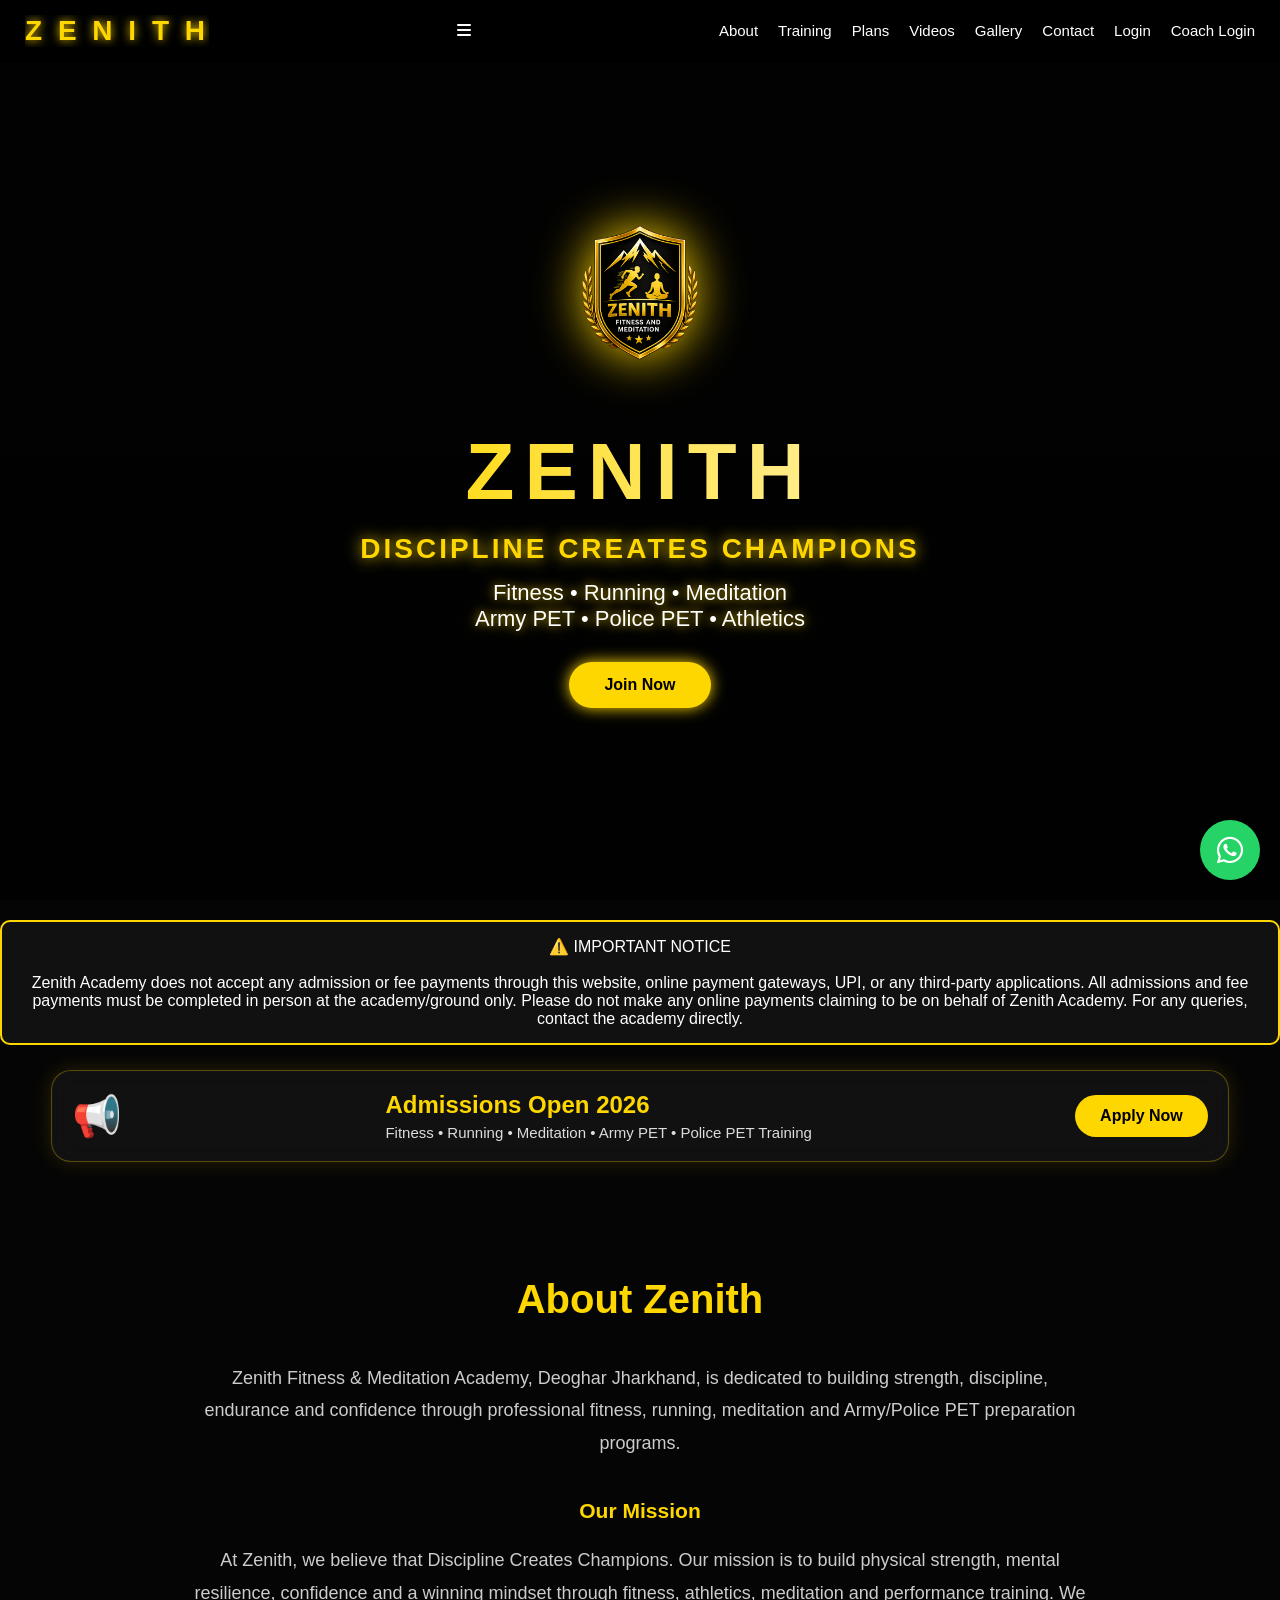
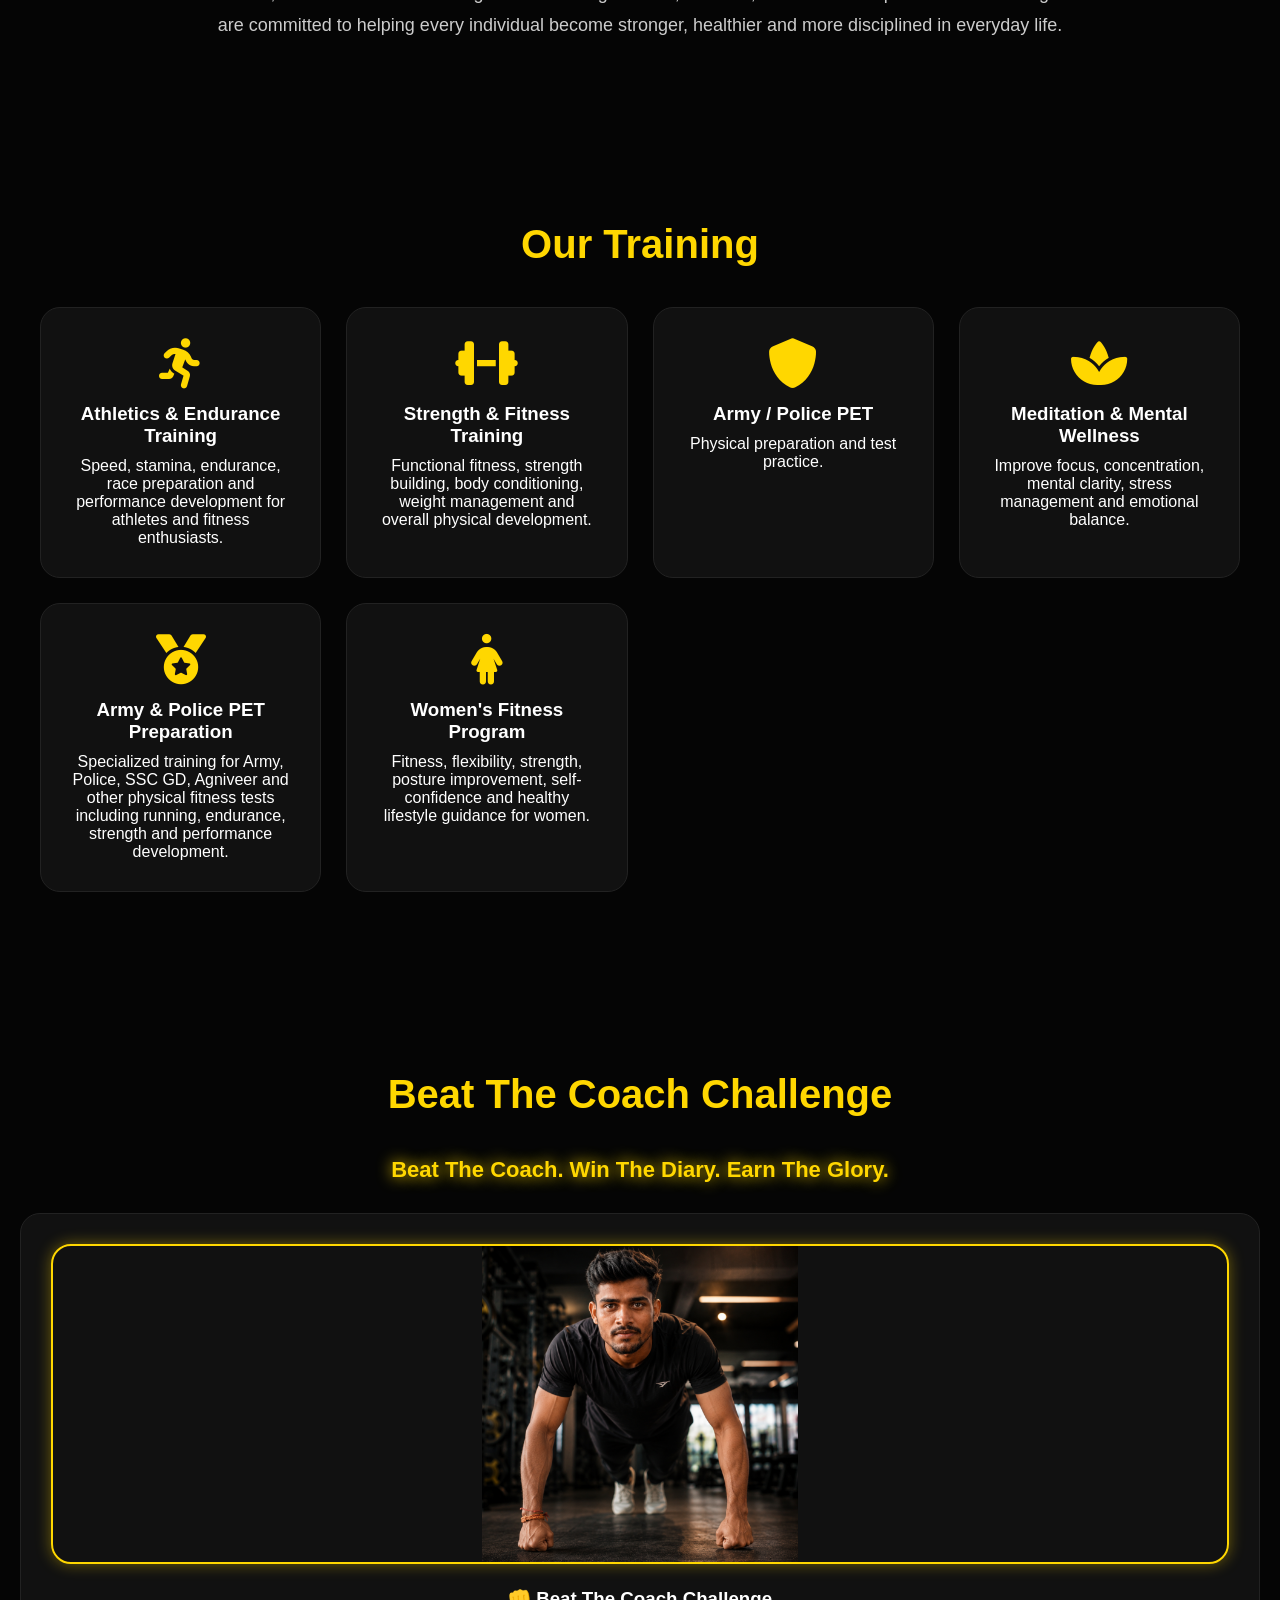
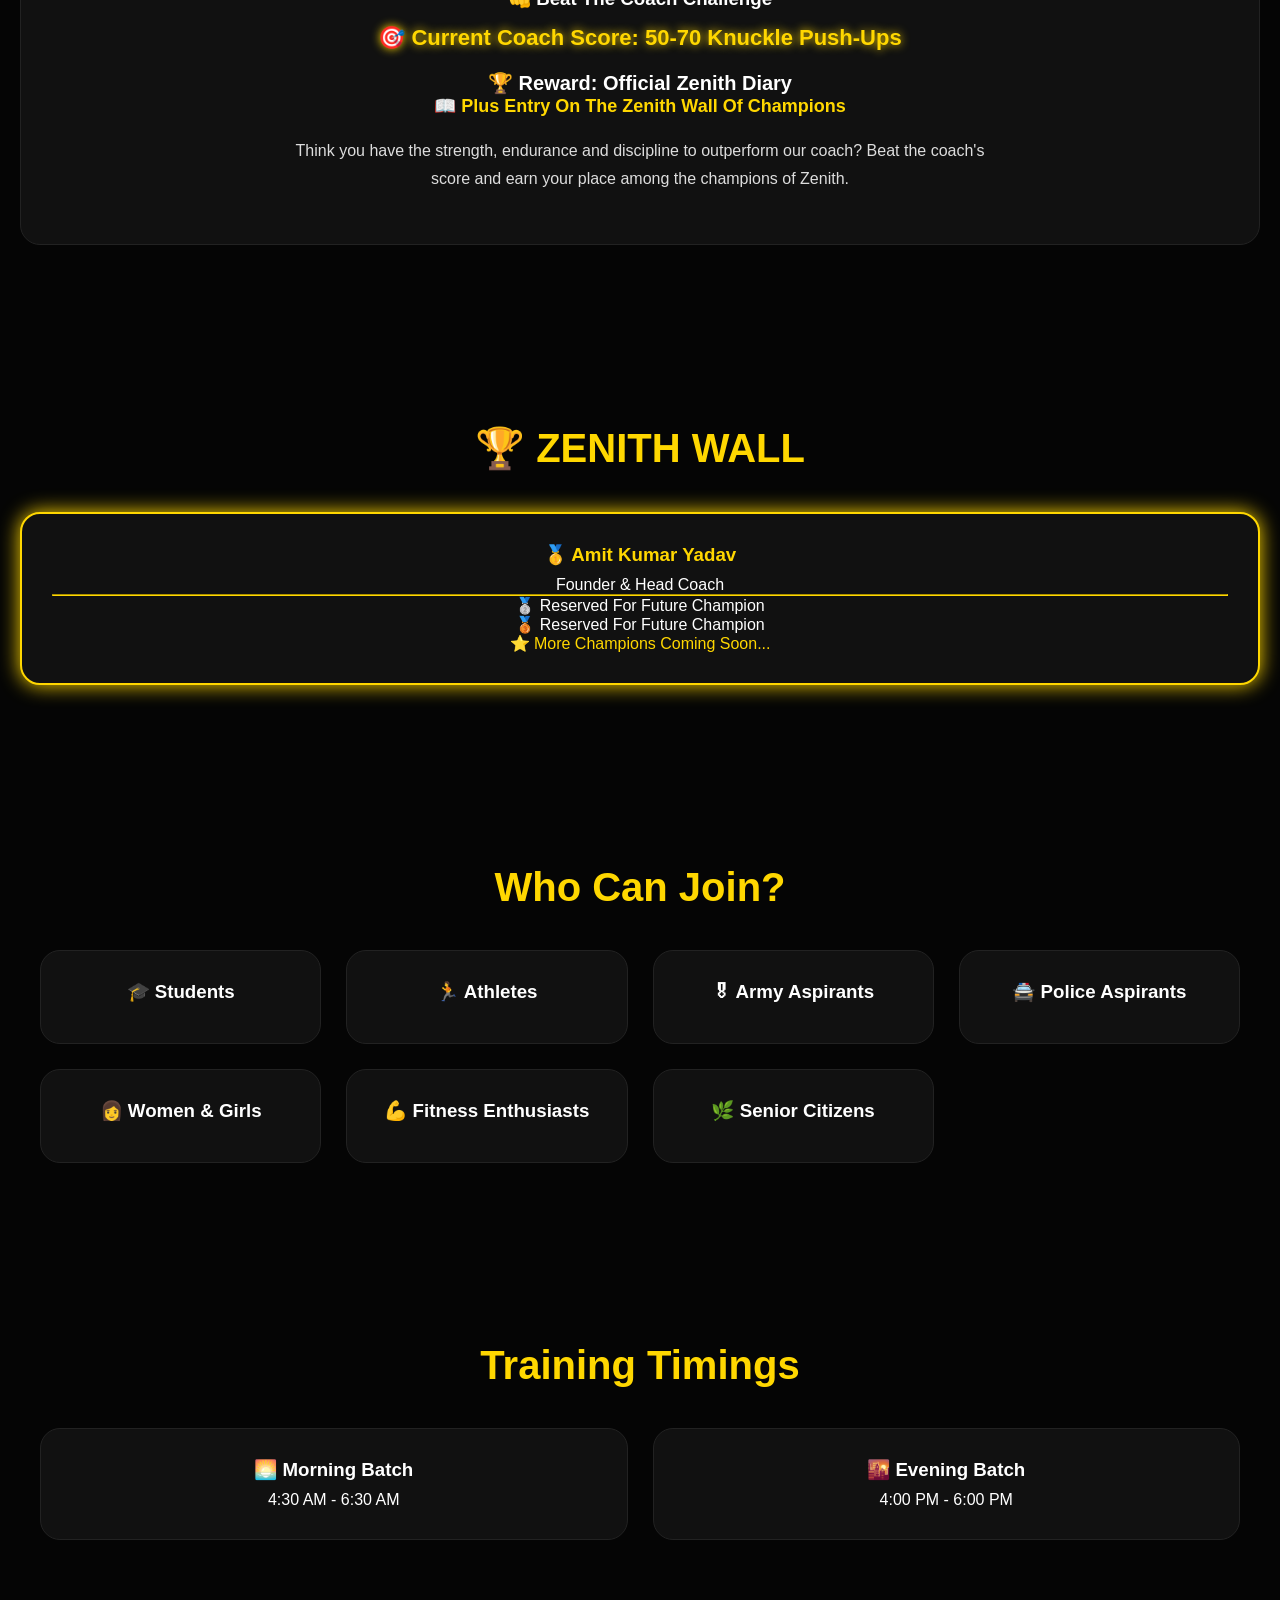
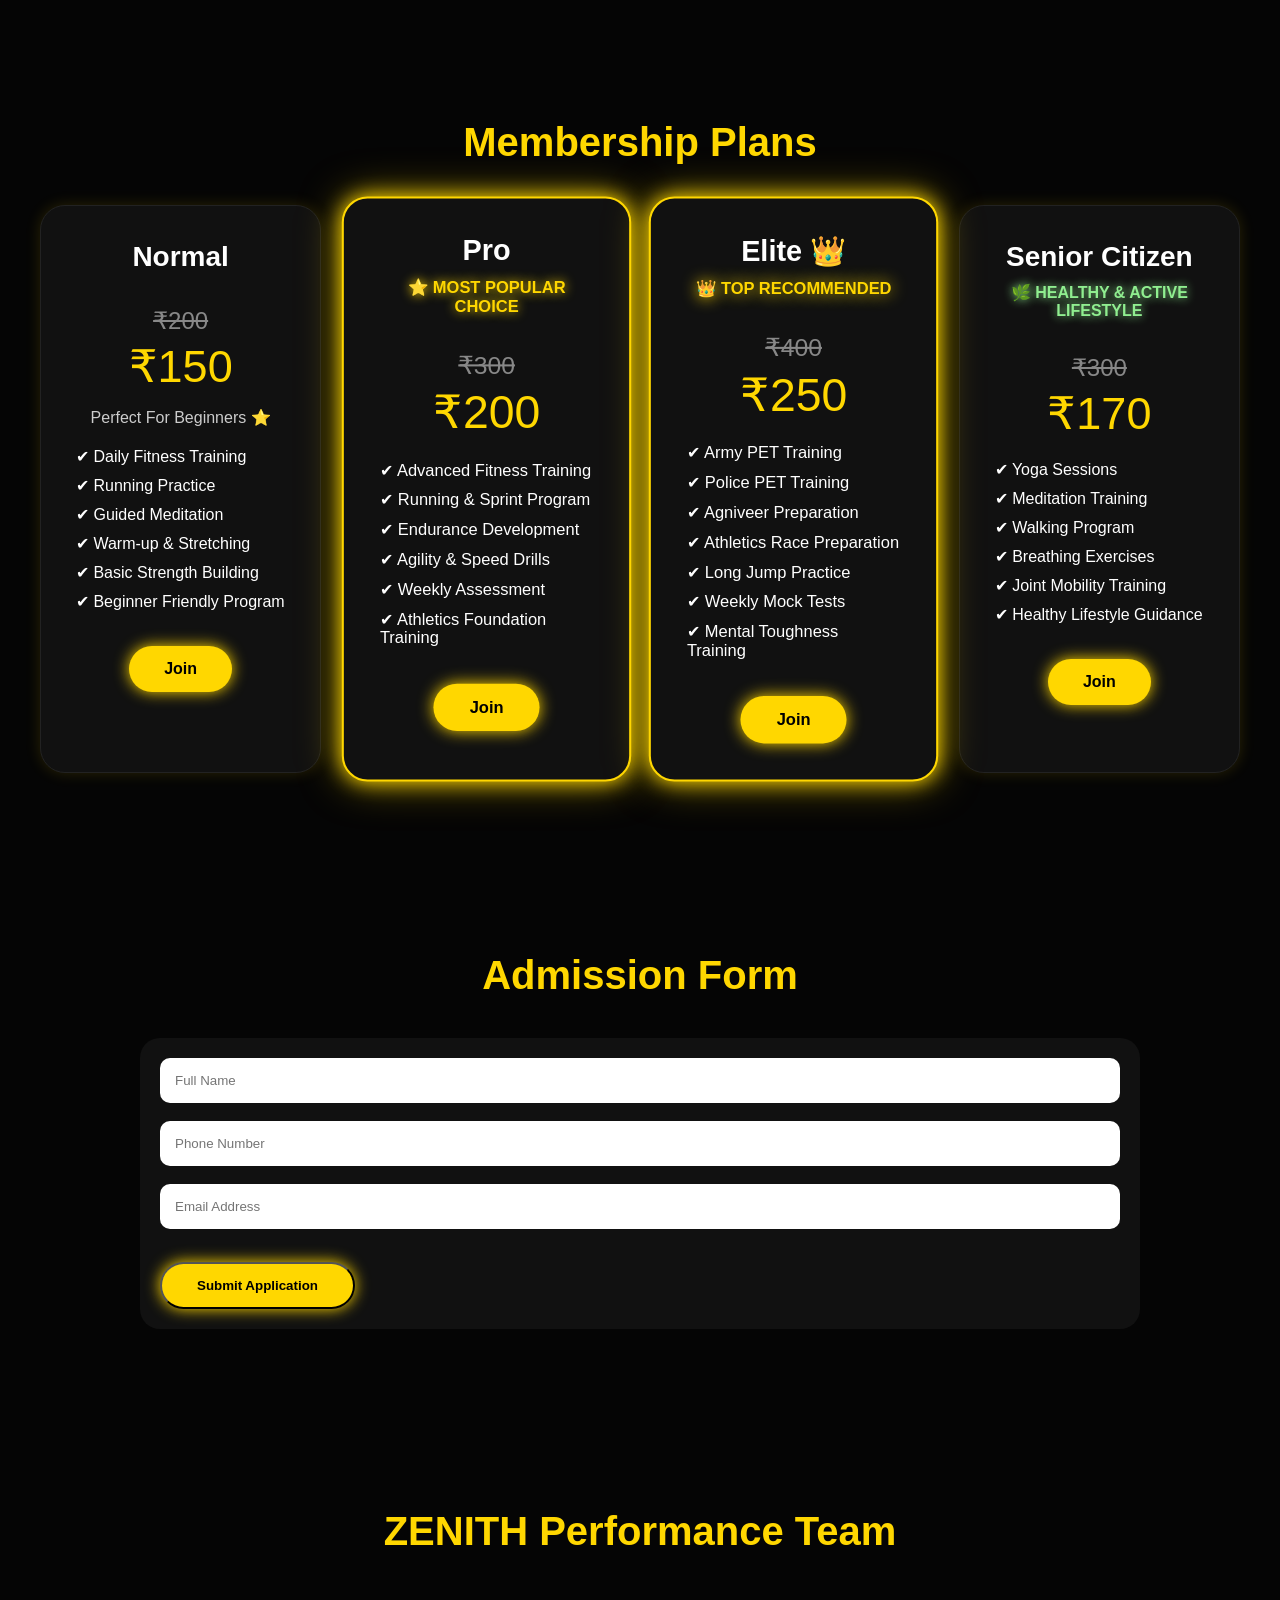
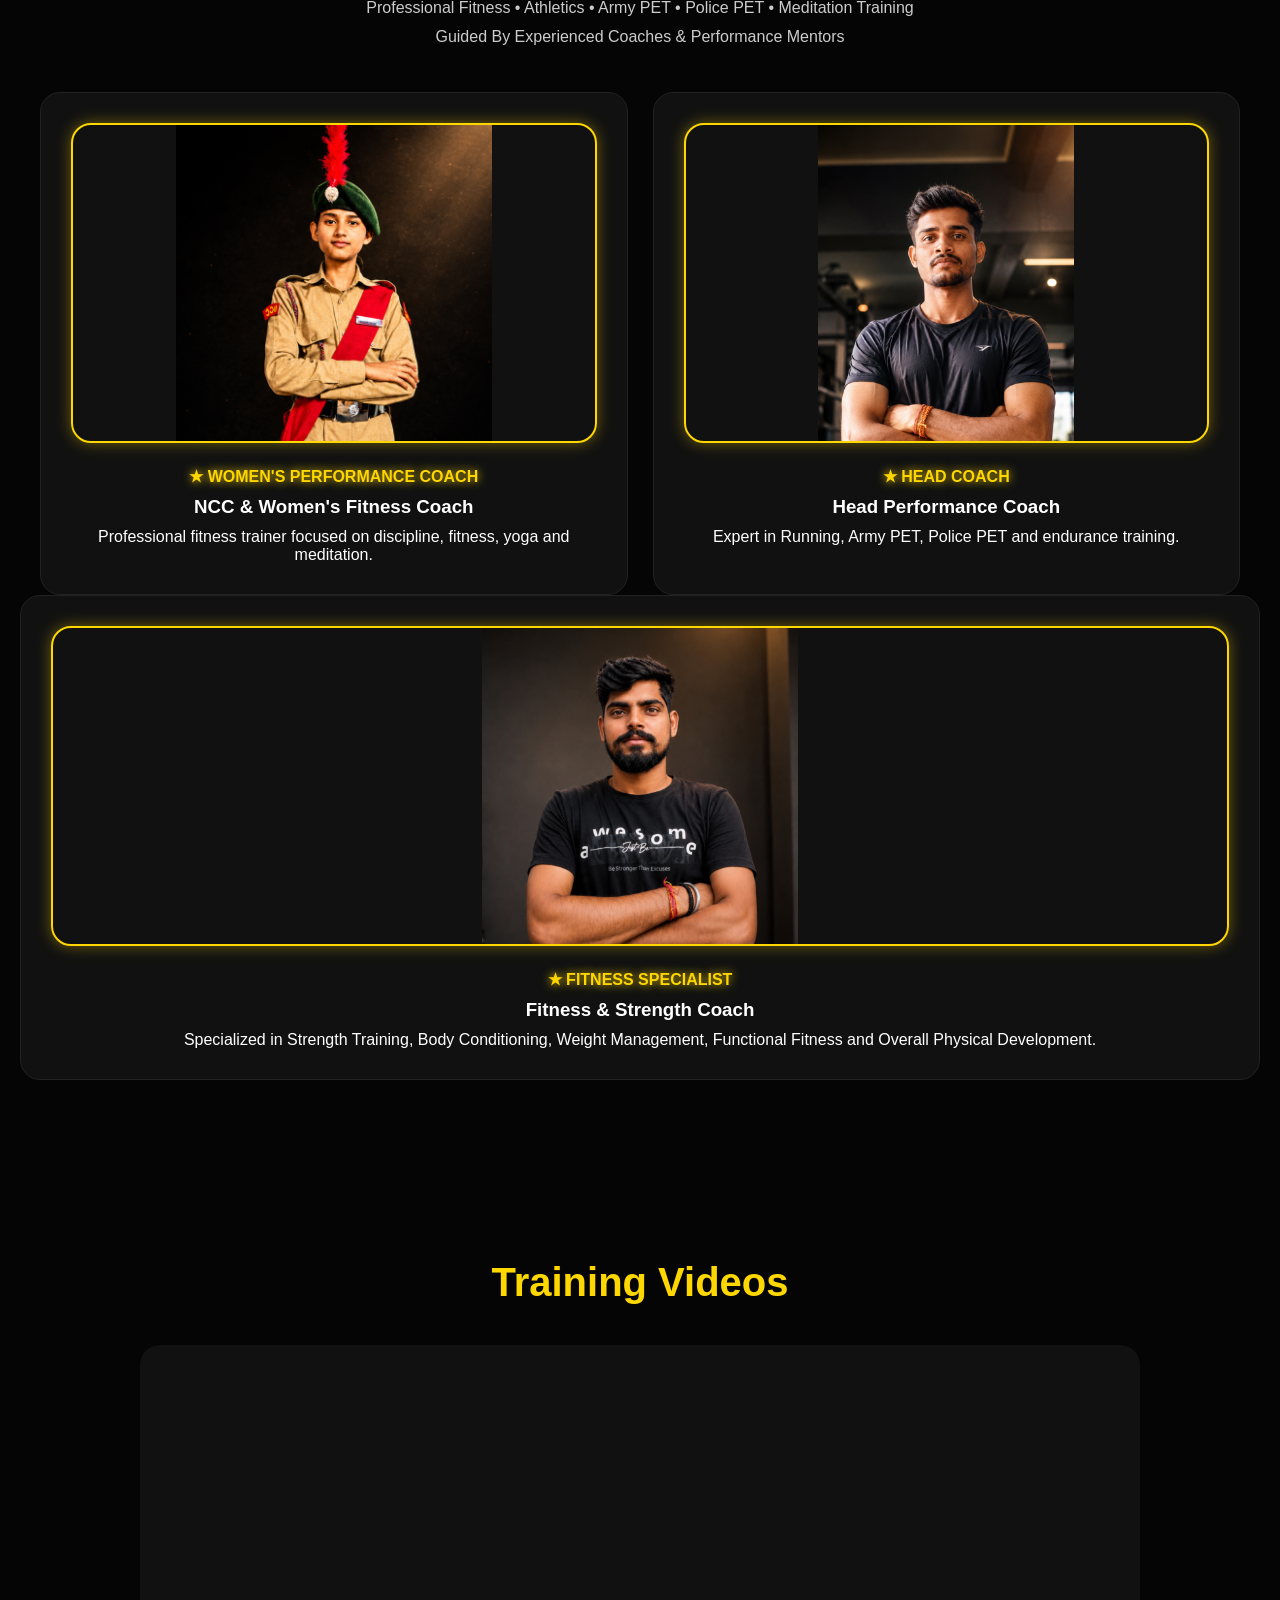
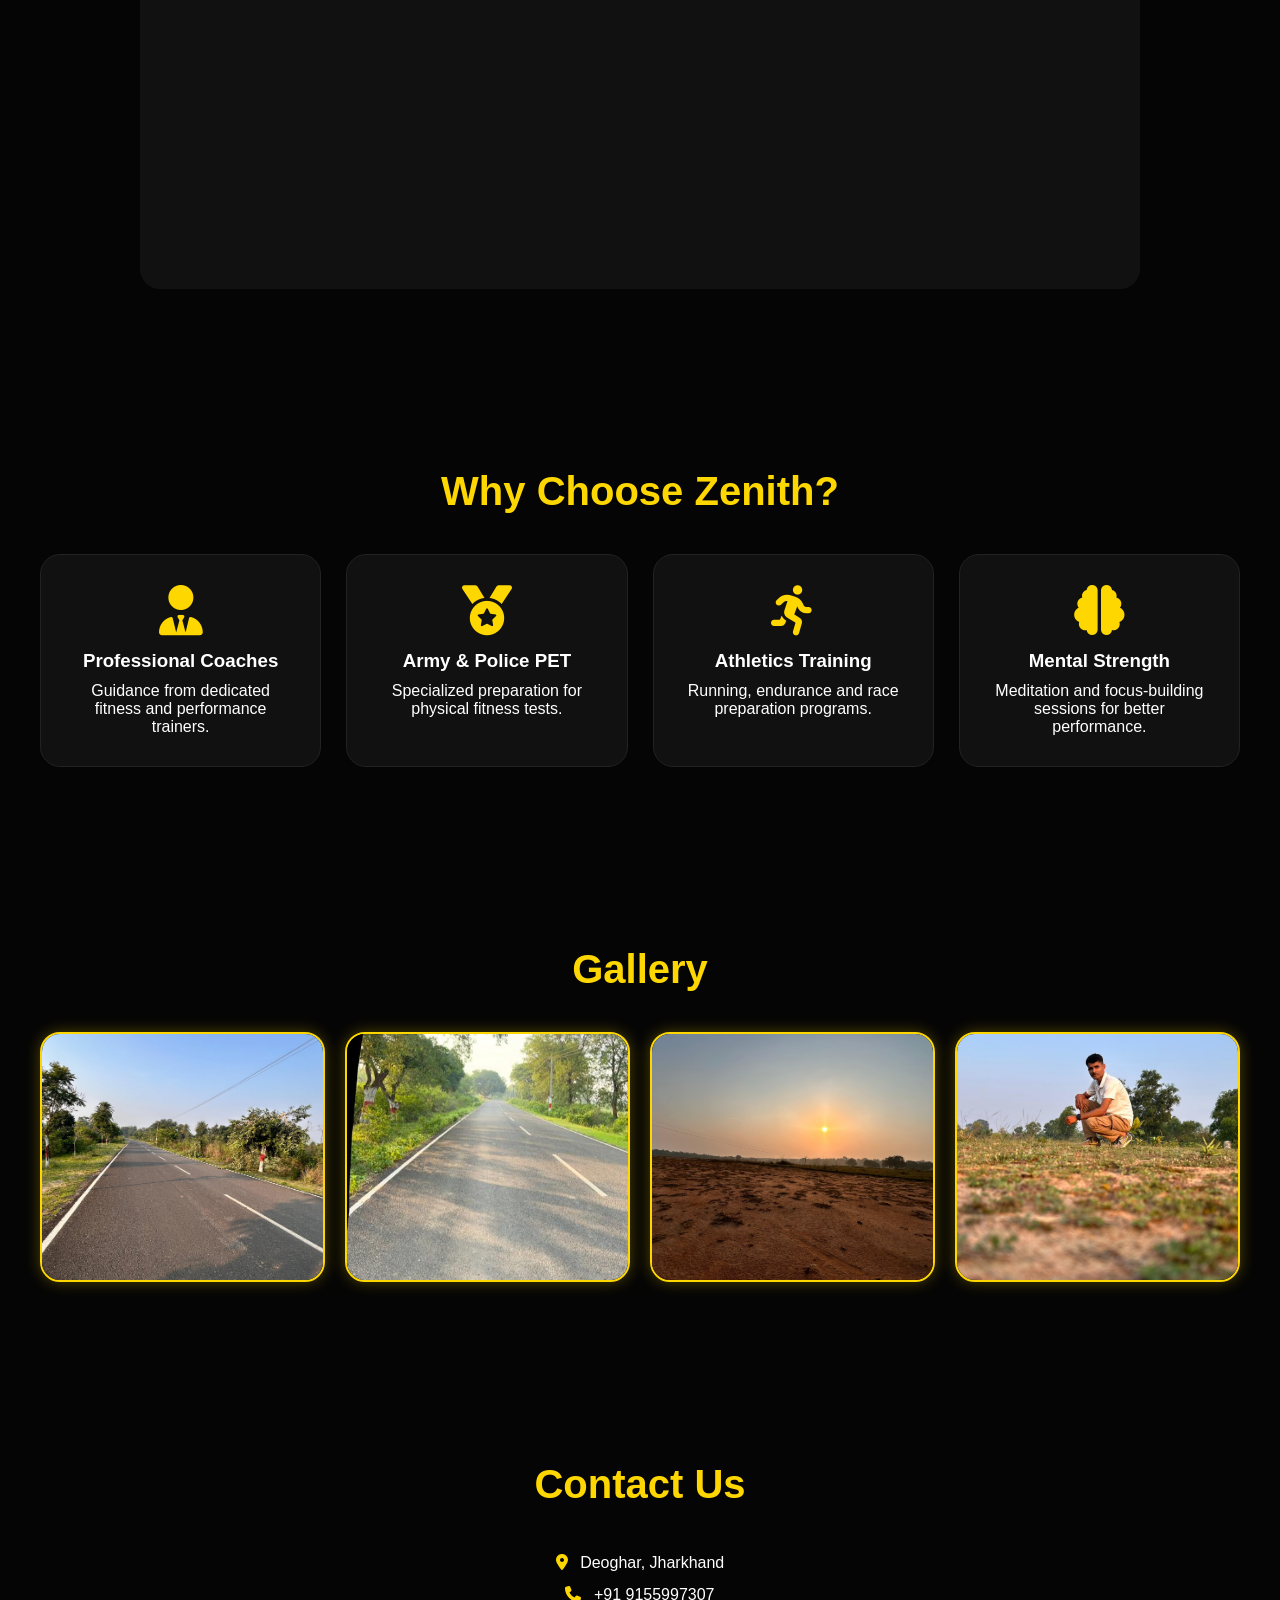
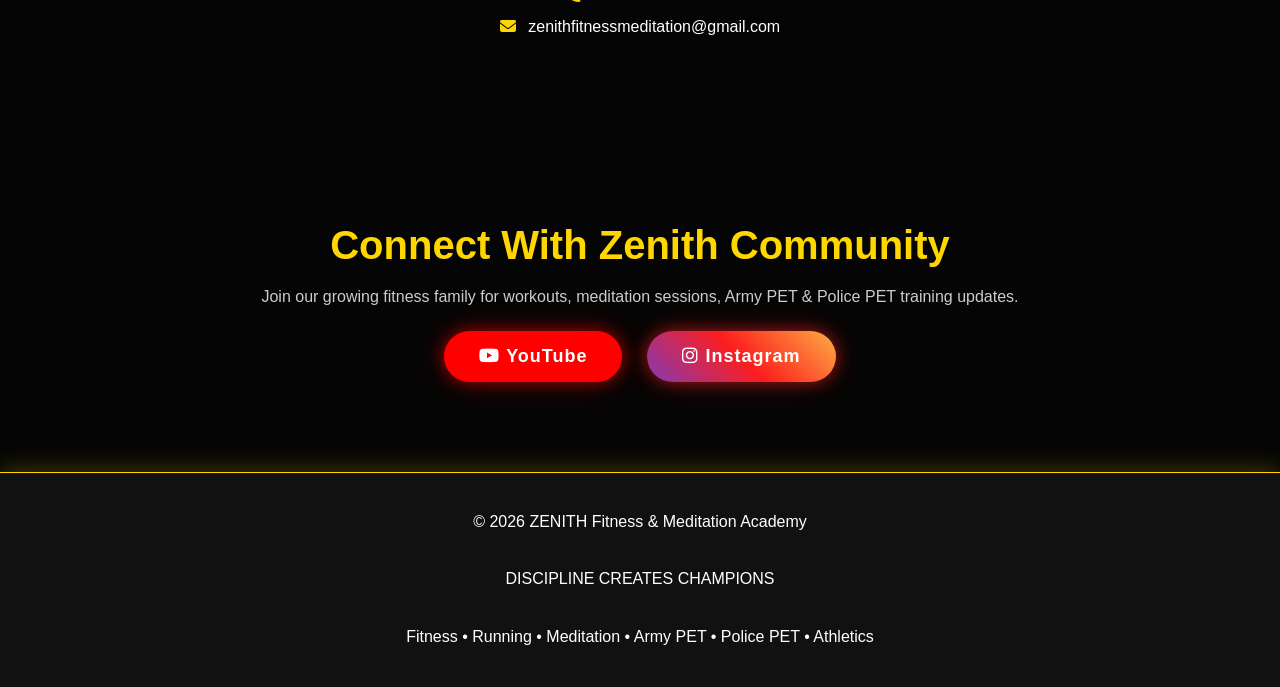
==== index.html @ d14410c4 "Update index.html" ====
<!DOCTYPE html>
<html lang="en">
<head>
<meta charset="UTF-8">
<meta name="viewport" content="width=device-width, initial-scale=1.0">
<title>ZENITH | Fitness & Meditation Academy</title>

<link rel="stylesheet" href="https://cdnjs.cloudflare.com/ajax/libs/font-awesome/6.5.2/css/all.min.css">

<style>
*{
margin:0;
padding:0;
box-sizing:border-box;
font-family:'Segoe UI',sans-serif;
scroll-behavior:smooth;
}

:root{
--gold:#FFD700;
--dark:#050505;
--card:#111;
--text:#fff;
}

body{
background:var(--dark);
color:white;
overflow-x:hidden;
user-select:none;
}

/* NAVBAR */

nav{
position:fixed;
top:0;
width:100%;
padding:15px 25px;
display:flex;
justify-content:space-between;
align-items:center;
background:rgba(0,0,0,.65);
backdrop-filter:blur(15px);
z-index:1000;
}

.logo{
display:flex;
align-items:center;
gap:10px;
font-size:28px;
font-weight:bold;
letter-spacing:4px;
color:var(--gold);

text-shadow:0 0 10px gold;
animation:logoGlow 2s infinite alternate;
}
.logo span{
position:relative;
display:inline-block;
color:#FFD700;
animation:neonPulse 2.5s infinite;
overflow:hidden;
}
.logo span::after{
content:'';
position:absolute;
top:0;
left:-100%;
width:50%;
height:100%;
background:linear-gradient(
90deg,
transparent,
rgba(255,255,255,.8),
transparent
);
transform:skewX(-25deg);
animation:shine 3s infinite;
}

@keyframes neonPulse{

0%{
text-shadow:
0 0 5px gold,
0 0 10px gold;
}

50%{
text-shadow:
0 0 10px gold,
0 0 20px gold,
0 0 40px gold,
0 0 80px gold;
}

100%{
text-shadow:
0 0 5px gold,
0 0 10px gold;
}
}

@keyframes shine{

0%{
left:-100%;
}

100%{
left:200%;
}
}

@keyframes zenithFloat{

0%{
transform:translateY(0px);
text-shadow:0 0 10px gold;
}

50%{
transform:translateY(-3px);
text-shadow:
0 0 20px gold,
0 0 40px gold,
0 0 60px gold;
}

100%{
transform:translateY(0px);
text-shadow:0 0 10px gold;
}

}
.nav-logo{
width:45px;
height:45px;
border-radius:50%;
filter:drop-shadow(0 0 10px gold);
margin-right:8px;
}
@keyframes logoGlow{
from{
text-shadow:0 0 10px gold;
}
to{
text-shadow:
0 0 20px gold,
0 0 40px gold;
}
}

nav ul{
display:flex;
gap:20px;
list-style:none;
}

nav a{
color:white;
text-decoration:none;
font-size:15px;
}

nav a:hover{
color:var(--gold);
}

/* HERO */

.hero{
height:100vh;
background:
linear-gradient(rgba(0,0,0,.65),rgba(0,0,0,.75)),
url('https://images.unsplash.com/photo-1464822759023-fed622ff2c3b?auto=format&fit=crop&w=1600&q=80');

background-size:cover;
background-position:center;
background-repeat:no-repeat;

display:flex;
justify-content:center;
align-items:center;
text-align:center;
padding:20px;
}
.hero-logo{
width:140px;
height:auto;
margin-bottom:20px;
filter:drop-shadow(0 0 25px gold);
animation:floatLogo 3s ease-in-out infinite;
}

@keyframes floatLogo{
0%,100%{
transform:translateY(0);
}
50%{
transform:translateY(-10px);
}
}
.hero h1{
font-size:80px;
font-weight:900;
letter-spacing:10px;

background:linear-gradient(
90deg,
#FFD700,
#FFFFFF,
#FFD700
);

background-size:300% auto;

-webkit-background-clip:text;
-webkit-text-fill-color:transparent;

animation:shine 5s linear infinite,
glow 2s ease-in-out infinite alternate;
}

@keyframes shine{
0%{
background-position:-300% center;
}
100%{
background-position:300% center;
}
}

@keyframes glow{
0%{
filter:drop-shadow(0 0 10px gold);
}
100%{
filter:drop-shadow(0 0 40px gold);
}
}

.hero p{
font-size:22px;
margin:15px 0;

color:white;

text-shadow:
0 0 10px rgba(255,215,0,.7),
0 0 20px rgba(255,215,0,.4);
}

.btn{
display:inline-block;
padding:14px 35px;
background:var(--gold);
color:black;
text-decoration:none;
border-radius:40px;
font-weight:bold;
margin-top:15px;
box-shadow:0 0 15px gold;
}

.btn:hover{
transform:scale(1.08);

box-shadow:
0 0 20px gold,
0 0 40px gold,
0 0 60px gold;

transition:.3s;
}

/* SECTION */

section{
padding:90px 20px;
}

.section-title{
text-align:center;
font-size:40px;
margin-bottom:40px;
color:var(--gold);
}

/* ABOUT */

.about{
max-width:900px;
margin:auto;
text-align:center;
line-height:1.8;
font-size:18px;
color:#ccc;
}

/* TRAINING */

.cards{
display:grid;
grid-template-columns:repeat(auto-fit,minmax(250px,1fr));
gap:25px;
max-width:1200px;
margin:auto;
}

.card{
background:var(--card);
padding:30px;
border-radius:20px;
text-align:center;
border:1px solid #222;
transition:.4s;
}

.card:hover{
transform:translateY(-10px);
box-shadow:0 0 20px gold;
}

.card i{
font-size:50px;
color:var(--gold);
margin-bottom:15px;
}

.card h3{
margin-bottom:10px;
}

/* PRICING */

.pricing{
display:grid;
grid-template-columns:repeat(auto-fit,minmax(250px,1fr));
gap:25px;
max-width:1200px;
margin:auto;
}

.plan{
background:#111;
padding:35px;
border-radius:25px;
border:1px solid #222;
transition:.4s;
text-align:center;
box-shadow:0 0 15px rgba(255,215,0,.15);
}

.plan:hover{
transform:translateY(-12px);

box-shadow:
0 0 20px gold,
0 0 40px rgba(255,215,0,.6);

border:1px solid gold;
}


.popular{
border:2px solid gold;

box-shadow:
0 0 20px gold,
0 0 40px rgba(255,215,0,.5);

transform:scale(1.03);
}
.plan h3{
font-size:28px;
margin-bottom:10px;
}

.price{
font-size:45px;
color:gold;
margin:15px 0;
}

.plan ul{
list-style:none;
text-align:left;
margin:20px 0;
}

.plan li{
margin-bottom:10px;
}

/* YOUTUBE */

.video-box{
max-width:1000px;
margin:auto;
background:#111;
padding:20px;
border-radius:20px;
}

iframe{
width:100%;
height:500px;
border:none;
border-radius:15px;
}

/* GALLERY */

.gallery{
display:grid;
grid-template-columns:repeat(auto-fit,minmax(250px,1fr));
gap:20px;
max-width:1200px;
margin:auto;
}

.gallery-item{
height:250px;
overflow:hidden;
border-radius:20px;
border:2px solid gold;
box-shadow:0 0 15px rgba(255,215,0,.3);
}

.gallery-item img{
width:100%;
height:100%;
object-fit:cover;
transition:.4s;
}

.gallery-item:hover img{
transform:scale(1.1);
}
.trainer-photo{
width:100%;
height:320px;

object-fit:contain;

border-radius:20px;

border:2px solid gold;

margin-bottom:20px;

box-shadow:
0 0 15px rgba(255,215,0,.4);

transition:.4s;
}

.trainer-photo:hover{
transform:scale(1.03);

box-shadow:
0 0 20px gold,
0 0 40px rgba(255,215,0,.6);
}
img{
user-select:none;
-webkit-user-drag:none;
pointer-events:none;
  }
.social-links{
display:flex;
justify-content:center;
gap:25px;
flex-wrap:wrap;
margin-top:25px;
}

.social-btn{
padding:15px 35px;
border-radius:50px;
text-decoration:none;
font-weight:bold;
font-size:18px;
color:white;
transition:.4s;
letter-spacing:1px;
}

.youtube{
background:#ff0000;

box-shadow:
0 0 15px rgba(255,0,0,.5),
0 0 30px rgba(255,0,0,.3);
}

.instagram{
background:linear-gradient(
45deg,
#833AB4,
#FD1D1D,
#FCAF45
);

box-shadow:
0 0 15px rgba(253,29,29,.5),
0 0 30px rgba(253,29,29,.3);
}

.social-btn:hover{
transform:translateY(-5px) scale(1.05);

box-shadow:
0 0 20px gold,
0 0 40px rgba(255,215,0,.5);
}
/* CONTACT */

.contact{
text-align:center;
line-height:2;
}

.contact i{
color:gold;
margin-right:8px;
}

/* FOOTER */

footer{
padding:35px;
text-align:center;
background:#111;
border-top:1px solid gold;
color:white;
line-height:1.8;
box-shadow:0 -5px 20px rgba(255,215,0,.2);
}

/* WHATSAPP */

.whatsapp{
position:fixed;
bottom:20px;
right:20px;
width:60px;
height:60px;
background:#25D366;
color:white;
border-radius:50%;
display:flex;
justify-content:center;
align-items:center;
font-size:30px;
text-decoration:none;
}

/* MOBILE */

@media(max-width:768px){

.hero h1{
font-size:45px;
}

.hero p{
font-size:18px;
}

.menu-btn{
display:block;
}

nav ul{
display:none;
flex-direction:column;
position:absolute;
top:70px;
left:0;
width:100%;
background:#111;
padding:20px;
}

nav ul.active{
display:flex;
}
}
.premium-notice{
margin:25px auto;
width:92%;
max-width:1200px;

display:flex;
align-items:center;
justify-content:space-between;
gap:20px;

padding:20px;

background:rgba(255,255,255,.05);

backdrop-filter:blur(12px);

border:1px solid rgba(255,215,0,.3);

border-radius:20px;

box-shadow:
0 0 20px rgba(255,215,0,.15);

animation:noticePulse 3s infinite;
}

.notice-icon{
font-size:40px;
}

.notice-content h3{
color:#FFD700;
margin-bottom:5px;
font-size:24px;
}

.notice-content p{
color:#ddd;
font-size:15px;
}

.notice-btn{
background:#FFD700;
color:black;
padding:12px 25px;
border-radius:30px;
text-decoration:none;
font-weight:bold;
transition:.3s;
}

.notice-btn:hover{
transform:scale(1.08);
box-shadow:0 0 20px gold;
}

@keyframes noticePulse{
0%{
box-shadow:0 0 10px rgba(255,215,0,.1);
}
50%{
box-shadow:0 0 25px rgba(255,215,0,.4);
}
100%{
box-shadow:0 0 10px rgba(255,215,0,.1);
}
}

@media(max-width:768px){
.premium-notice{
flex-direction:column;
text-align:center;
}

.notice-content h3{
font-size:20px;
}
}
</style>
</head>
<body>

<a href="https://wa.me/91XXXXXXXXXX" class="whatsapp">
<i class="fab fa-whatsapp"></i>
</a>

<nav>
<div class="logo">
<span>Z E N I T H</span>
</div>
<div class="menu-btn">
<i class="fas fa-bars"></i>
</div>
<ul>
<li><a href="#about">About</a></li>
<li><a href="#training">Training</a></li>
<li><a href="#fees">Plans</a></li>
<li><a href="#youtube">Videos</a></li>
<li><a href="#gallery">Gallery</a></li>
<li><a href="#contact">Contact</a></li>
<li><a href="login.html">Login</a></li>
<li><a href="coach.html">Coach Login</a></li>
</ul>
</nav>

<section class="hero">

<div>
<img src="file_00000000b6a47208a4e145f31f11f464.png" class="hero-logo">
<h1>ZENITH</h1>
<h2 style="
color:#FFD700;
font-size:28px;
margin:15px 0;
text-shadow:0 0 15px gold;
letter-spacing:3px;
">
DISCIPLINE CREATES CHAMPIONS
</h2>
<p>
Fitness • Running • Meditation
<br>
Army PET • Police PET • Athletics
</p>

<a href="https://forms.gle/Me8XrvuFgXaRwWPNA" target="_blank" class="btn">
Join Now
</a>

</div>

</section>
<div style="
background:#111;
border:2px solid gold;
padding:15px;
border-radius:10px;
margin:20px 0;
color:white;
text-align:center;
">

⚠️ IMPORTANT NOTICE

<br><br>

Zenith Academy does not accept any admission or fee payments through this website, online payment gateways, UPI, or any third-party applications.

All admissions and fee payments must be completed in person at the academy/ground only.

Please do not make any online payments claiming to be on behalf of Zenith Academy.

For any queries, contact the academy directly.

</div>
<section class="premium-notice">

<div class="notice-icon">📢</div>

<div class="notice-content">

<h3>Admissions Open 2026</h3>

<p>
Fitness • Running • Meditation • Army PET • Police PET Training
</p>

</div>

<a href="https://forms.gle/Me8XrvuFgXaRwWPNA"
target="_blank"
class="notice-btn">
Apply Now
</a>

</section>
<section id="about">

<h2 class="section-title">About Zenith</h2>

<div class="about">

Zenith Fitness & Meditation Academy, Deoghar Jharkhand, is dedicated to building strength, discipline, endurance and confidence through professional fitness, running, meditation and Army/Police PET preparation programs.
<br><br>

<h3 style="color:gold; margin-bottom:15px;">
Our Mission
</h3>

<p style="line-height:1.8;">
At Zenith, we believe that Discipline Creates Champions.

Our mission is to build physical strength, mental resilience,
confidence and a winning mindset through fitness, athletics,
meditation and performance training.

We are committed to helping every individual become stronger,
healthier and more disciplined in everyday life.
</p>
</div>

</section>

<section id="training">

<h2 class="section-title">Our Training</h2>

<div class="cards">

<div class="card">
<i class="fas fa-person-running"></i>
<h3>Athletics & Endurance Training</h3>
<p>
Speed, stamina, endurance, race preparation and
performance development for athletes and fitness enthusiasts.
</p>
</div>

<div class="card">
<i class="fas fa-dumbbell"></i>
<h3>Strength & Fitness Training</h3>
<p>
Functional fitness, strength building, body conditioning,
weight management and overall physical development.
</p>
</div>

<div class="card">
<i class="fas fa-shield"></i>
<h3>Army / Police PET</h3>
<p>Physical preparation and test practice.</p>
</div>

<div class="card">
<i class="fas fa-spa"></i>
<h3>Meditation & Mental Wellness</h3>
<p>
Improve focus, concentration, mental clarity,
stress management and emotional balance.
</p>
</div>
<div class="card">
<i class="fas fa-medal"></i>

<h3>Army & Police PET Preparation</h3>

<p>
Specialized training for Army, Police, SSC GD,
Agniveer and other physical fitness tests including
running, endurance, strength and performance development.
</p>

</div>

<div class="card">
<i class="fas fa-person-dress"></i>

<h3>Women's Fitness Program</h3>

<p>
Fitness, flexibility, strength, posture improvement,
self-confidence and healthy lifestyle guidance for women.
</p>

</div>
</div>

</section>
<section id="challenge">

<h2 class="section-title">Beat The Coach Challenge</h2>
<p style="
text-align:center;
color:#FFD700;
font-size:22px;
font-weight:bold;
margin-bottom:30px;
text-shadow:0 0 15px gold;
">
Beat The Coach. Win The Diary. Earn The Glory.
</p>
<div class="card">

<img src="IMG_20260530_184242.png" class="trainer-photo">

<h3>👊 Beat The Coach Challenge</h3>
<p style="
color:#FFD700;
font-size:22px;
font-weight:bold;
margin-top:15px;
text-shadow:0 0 10px gold;
">
🎯 Current Coach Score: 50-70 Knuckle Push-Ups
</p>
<p style="
font-size:20px;
font-weight:bold;
margin-top:20px;
color:white;
">
🏆 Reward: Official Zenith Diary
</p>

<p style="
font-size:18px;
color:#FFD700;
font-weight:bold;
">
📖 Plus Entry On The Zenith Wall Of Champions
</p>

<p style="
max-width:700px;
margin:20px auto;
line-height:1.8;
color:#ddd;
">
Think you have the strength, endurance and discipline
to outperform our coach?

Beat the coach's score and earn your place among
the champions of Zenith.
</p>
</div>
</section>
<section id="zenith-wall">

<h2 class="section-title">🏆 ZENITH WALL</h2>

<div class="card" style="
border:2px solid gold;
box-shadow:0 0 20px gold;
">

<h3 style="color:gold;">🥇 Amit Kumar Yadav</h3>

<p>
Founder & Head Coach
</p>

<hr style="border-color:gold;">

<p>🥈 Reserved For Future Champion</p>

<p>🥉 Reserved For Future Champion</p>

<p style="color:#FFD700;">
⭐ More Champions Coming Soon...
</p>

</div>

</section>
<section id="join">

<h2 class="section-title">Who Can Join?</h2>

<div class="cards">

<div class="card">
<h3>🎓 Students</h3>
</div>

<div class="card">
<h3>🏃 Athletes</h3>
</div>

<div class="card">
<h3>🎖 Army Aspirants</h3>
</div>

<div class="card">
<h3>🚔 Police Aspirants</h3>
</div>

<div class="card">
<h3>👩 Women & Girls</h3>
</div>

<div class="card">
<h3>💪 Fitness Enthusiasts</h3>
</div>

<div class="card">
<h3>🌿 Senior Citizens</h3>
</div>

</div>

</section>
<section id="timings">

<h2 class="section-title">Training Timings</h2>

<div class="cards">

<div class="card">
<h3>🌅 Morning Batch</h3>
<p>4:30 AM - 6:30 AM</p>
</div>

<div class="card">
<h3>🌇 Evening Batch</h3>
<p>4:00 PM - 6:00 PM</p>
</div>

</div>

</section>
<section id="fees">

<h2 class="section-title">Membership Plans</h2>

<div class="pricing">

<div class="plan">
<h3>Normal</h3>
<div class="price">

<del style="color:#888;font-size:24px;">₹200</del>

<br>

₹150

</div>
<p style="color:#ccc; margin-bottom:15px;">
Perfect For Beginners ⭐
</p>
<ul>
<li>✔ Daily Fitness Training</li>
<li>✔ Running Practice</li>
<li>✔ Guided Meditation</li>
<li>✔ Warm-up & Stretching</li>
<li>✔ Basic Strength Building</li>
<li>✔ Beginner Friendly Program</li>
</ul>

<a href="https://forms.gle/Me8XrvuFgXaRwWPNA" target="_blank" class="btn">Join</a>
</div>

<div class="plan popular">
<h3>Pro</h3>
<p style="
color:#FFD700;
font-weight:bold;
margin-bottom:15px;
text-shadow:0 0 10px gold;
">
⭐ MOST POPULAR CHOICE
</p>
<div class="price">

<del style="color:#888;font-size:24px;">₹300</del>

<br>

₹200

</div>

<ul>
<li>✔ Advanced Fitness Training</li>
<li>✔ Running & Sprint Program</li>
<li>✔ Endurance Development</li>
<li>✔ Agility & Speed Drills</li>
<li>✔ Weekly Assessment</li>
<li>✔ Athletics Foundation Training</li>
</ul>

<a href="https://forms.gle/Me8XrvuFgXaRwWPNA" target="_blank" class="btn">Join</a>
</div>

<div class="plan popular">
<h3>Elite 👑</h3>
<p style="
color:#FFD700;
font-weight:bold;
margin-bottom:15px;
text-shadow:0 0 15px gold;
font-size:16px;
">
👑 TOP RECOMMENDED
</p>
<div class="price">

<del style="color:#888;font-size:24px;">₹400</del>

<br>

₹250

</div>

<ul>
<li>✔ Army PET Training</li>
<li>✔ Police PET Training</li>
<li>✔ Agniveer Preparation</li>
<li>✔ Athletics Race Preparation</li>
<li>✔ Long Jump Practice</li>
<li>✔ Weekly Mock Tests</li>
<li>✔ Mental Toughness Training</li>
</ul>

<a href="https://forms.gle/Me8XrvuFgXaRwWPNA" target="_blank" class="btn">Join</a>
</div>

<div class="plan">
<h3>Senior Citizen</h3>
<p style="
color:#90EE90;
font-weight:bold;
margin-bottom:15px;
text-shadow:0 0 10px #90EE90;
">
🌿 HEALTHY & ACTIVE LIFESTYLE
</p>
<div class="price">

<del style="color:#888;font-size:24px;">₹300</del>

<br>

₹170

</div>

<ul>
<li>✔ Yoga Sessions</li>
<li>✔ Meditation Training</li>
<li>✔ Walking Program</li>
<li>✔ Breathing Exercises</li>
<li>✔ Joint Mobility Training</li>
<li>✔ Healthy Lifestyle Guidance</li>
</ul>

<a href="https://forms.gle/Me8XrvuFgXaRwWPNA" target="_blank" class="btn">Join</a>
</div>

</div>

</section>
<section id="admission">

<h2 class="section-title">Admission Form</h2>

<div class="video-box">

<form id="joinForm">

<input type="text"
id="name"
placeholder="Full Name"
required
style="width:100%;padding:15px;border-radius:10px;border:none;">

<br><br>

<input type="tel"
id="phone"
placeholder="Phone Number"
required
style="width:100%;padding:15px;border-radius:10px;border:none;">

<br><br>

<input type="email"
id="email"
placeholder="Email Address"
required
style="width:100%;padding:15px;border-radius:10px;border:none;">

<br><br>

<button type="submit" class="btn">
Submit Application
</button>

</form>

</div>

</section>
<section id="trainer">

<h2 class="section-title">ZENITH Performance Team</h2>
<p style="
text-align:center;
color:#ccc;
max-width:900px;
margin:0 auto 40px;
line-height:1.8;
">
Professional Fitness • Athletics • Army PET • Police PET • Meditation Training
<br>
Guided By Experienced Coaches & Performance Mentors
</p>
<div class="cards">

<div class="card">

<img src="IMG_20260530_111849.png" class="trainer-photo">
<p style="
color:#FFD700;
font-weight:bold;
margin-bottom:10px;
text-shadow:0 0 10px gold;
">
★ WOMEN'S PERFORMANCE COACH
</p>
<h3>NCC & Women's Fitness Coach</h3>

<p>
Professional fitness trainer focused on discipline, fitness, yoga and meditation.
</p>

</div>

<div class="card">

<img src="IMG_20260530_121943.png" class="trainer-photo">
<p style="
color:#FFD700;
font-weight:bold;
margin-bottom:10px;
text-shadow:0 0 10px gold;
">
★ HEAD COACH
</p>
<h3>Head Performance Coach</h3>

<p>
Expert in Running, Army PET, Police PET and endurance training.
</p>

</div>

</div>

<div class="card">

<img src="IMG_20260530_165247.png" class="trainer-photo">
<p style="
color:#FFD700;
font-weight:bold;
margin-bottom:10px;
text-shadow:0 0 10px gold;
">
★ FITNESS SPECIALIST
</p>
<h3>Fitness & Strength Coach</h3>

<p>
Specialized in Strength Training, Body Conditioning,
Weight Management, Functional Fitness and Overall
Physical Development.
</p>

</div>
</section>
<section id="youtube">

<h2 class="section-title">Training Videos</h2>

<div class="video-box">

<iframe
src="https://www.youtube.com/embed/MWgcnj7mo1o"
width="100%"
height="400"
frameborder="0"
allowfullscreen
title="YouTube Video">
</iframe>

</div>

</section>
<section id="why">

<h2 class="section-title">Why Choose Zenith?</h2>

<div class="cards">

<div class="card">
<i class="fas fa-user-tie"></i>
<h3>Professional Coaches</h3>
<p>Guidance from dedicated fitness and performance trainers.</p>
</div>

<div class="card">
<i class="fas fa-medal"></i>
<h3>Army & Police PET</h3>
<p>Specialized preparation for physical fitness tests.</p>
</div>

<div class="card">
<i class="fas fa-person-running"></i>
<h3>Athletics Training</h3>
<p>Running, endurance and race preparation programs.</p>
</div>

<div class="card">
<i class="fas fa-brain"></i>
<h3>Mental Strength</h3>
<p>Meditation and focus-building sessions for better performance.</p>
</div>

</div>

</section>
<section id="gallery">

<h2 class="section-title">Gallery</h2>

<div class="gallery">

<div class="gallery-item">
<img src="ROAD.jpg">
</div>

<div class="gallery-item">
<img src="ROAD100M.jpg">
</div>

<div class="gallery-item">
<img src="EXERCISE.jpg">
</div>

<div class="gallery-item">
<img src="YOGAGROUND.jpg">
</div>

</div>

</section>

<section id="contact">

<h2 class="section-title">Contact Us</h2>

<div class="contact">

<p><i class="fas fa-location-dot"></i> Deoghar, Jharkhand</p>

<p><i class="fas fa-phone"></i> +91 9155997307</p>

<p><i class="fas fa-envelope"></i> zenithfitnessmeditation@gmail.com</p>

</div>

</section>
<section id="social">

<h2 class="section-title">
Connect With Zenith Community
</h2>
<p style="text-align:center;color:#ccc;margin-top:-20px;margin-bottom:25px;">
Join our growing fitness family for workouts, meditation sessions, Army PET & Police PET training updates.
</p>
<div class="social-links">

<a href="https://youtube.com/@zenithfitness01?si=UDyRuLRss27xi7p7"
target="_blank"
class="social-btn youtube">

<i class="fab fa-youtube"></i>
YouTube

</a>

<a href="https://www.instagram.com/zenithphysical01"
target="_blank"
class="social-btn instagram">

<i class="fab fa-instagram"></i>
Instagram

</a>

</div>

</section>
<footer>

© 2026 ZENITH Fitness & Meditation Academy

<br><br>

DISCIPLINE CREATES CHAMPIONS

<br><br>

Fitness • Running • Meditation • Army PET • Police PET • Athletics

</footer>
<script>

document.getElementById("joinForm").addEventListener("submit", function(e){

e.preventDefault();

let name = document.getElementById("name").value;
let phone = document.getElementById("phone").value;
let email = document.getElementById("email").value;

let message =
`🔥 NEW ZENITH ADMISSION 🔥

Name: ${name}

Phone: ${phone}

Email: ${email}`;
  
alert("Application Submitted Successfully! We will contact you soon.");
  
window.open(
`https://wa.me/916201808179?text=${encodeURIComponent(message)}`,
'_blank'
);

});

</script>
<script>
document.addEventListener('contextmenu', function(e){
e.preventDefault();
});
document.querySelector(".menu-btn").addEventListener("click", function(){

document.querySelector("nav ul").classList.toggle("active");

});
</script>
</body>
</html>
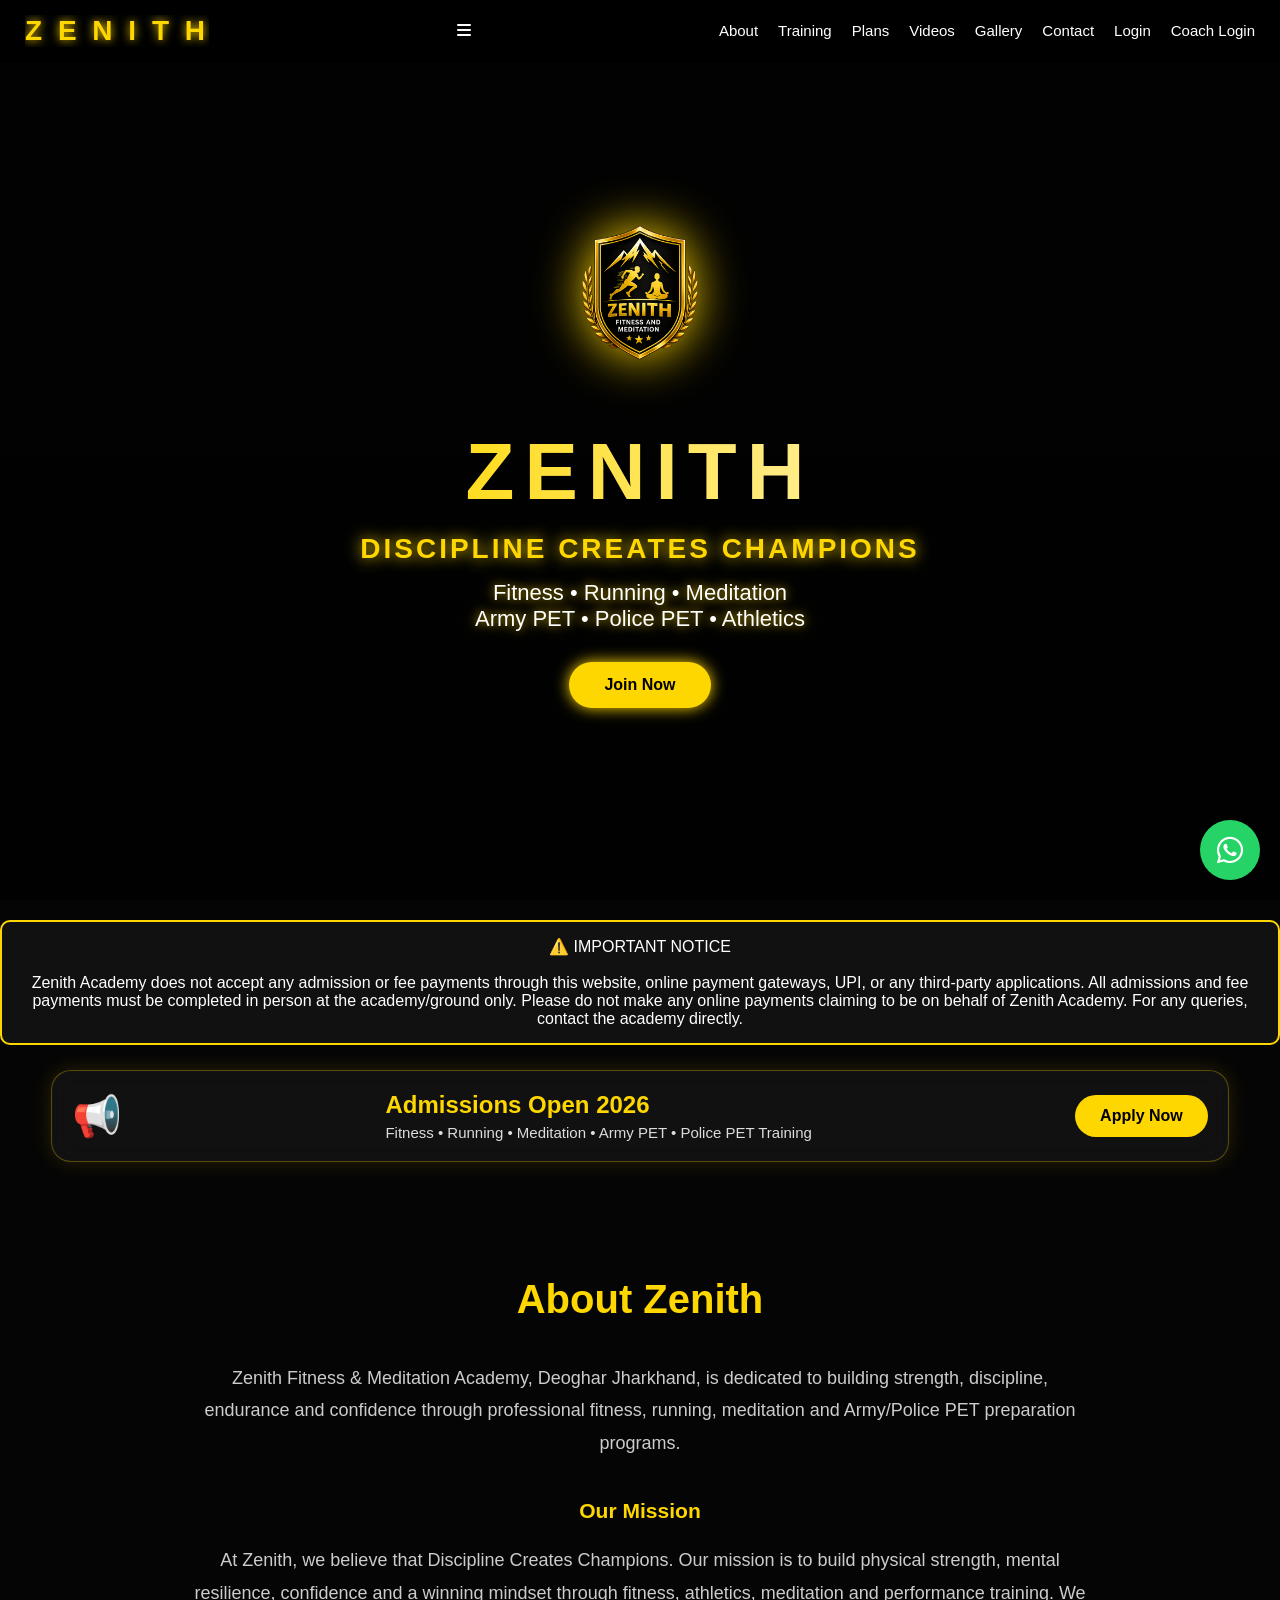
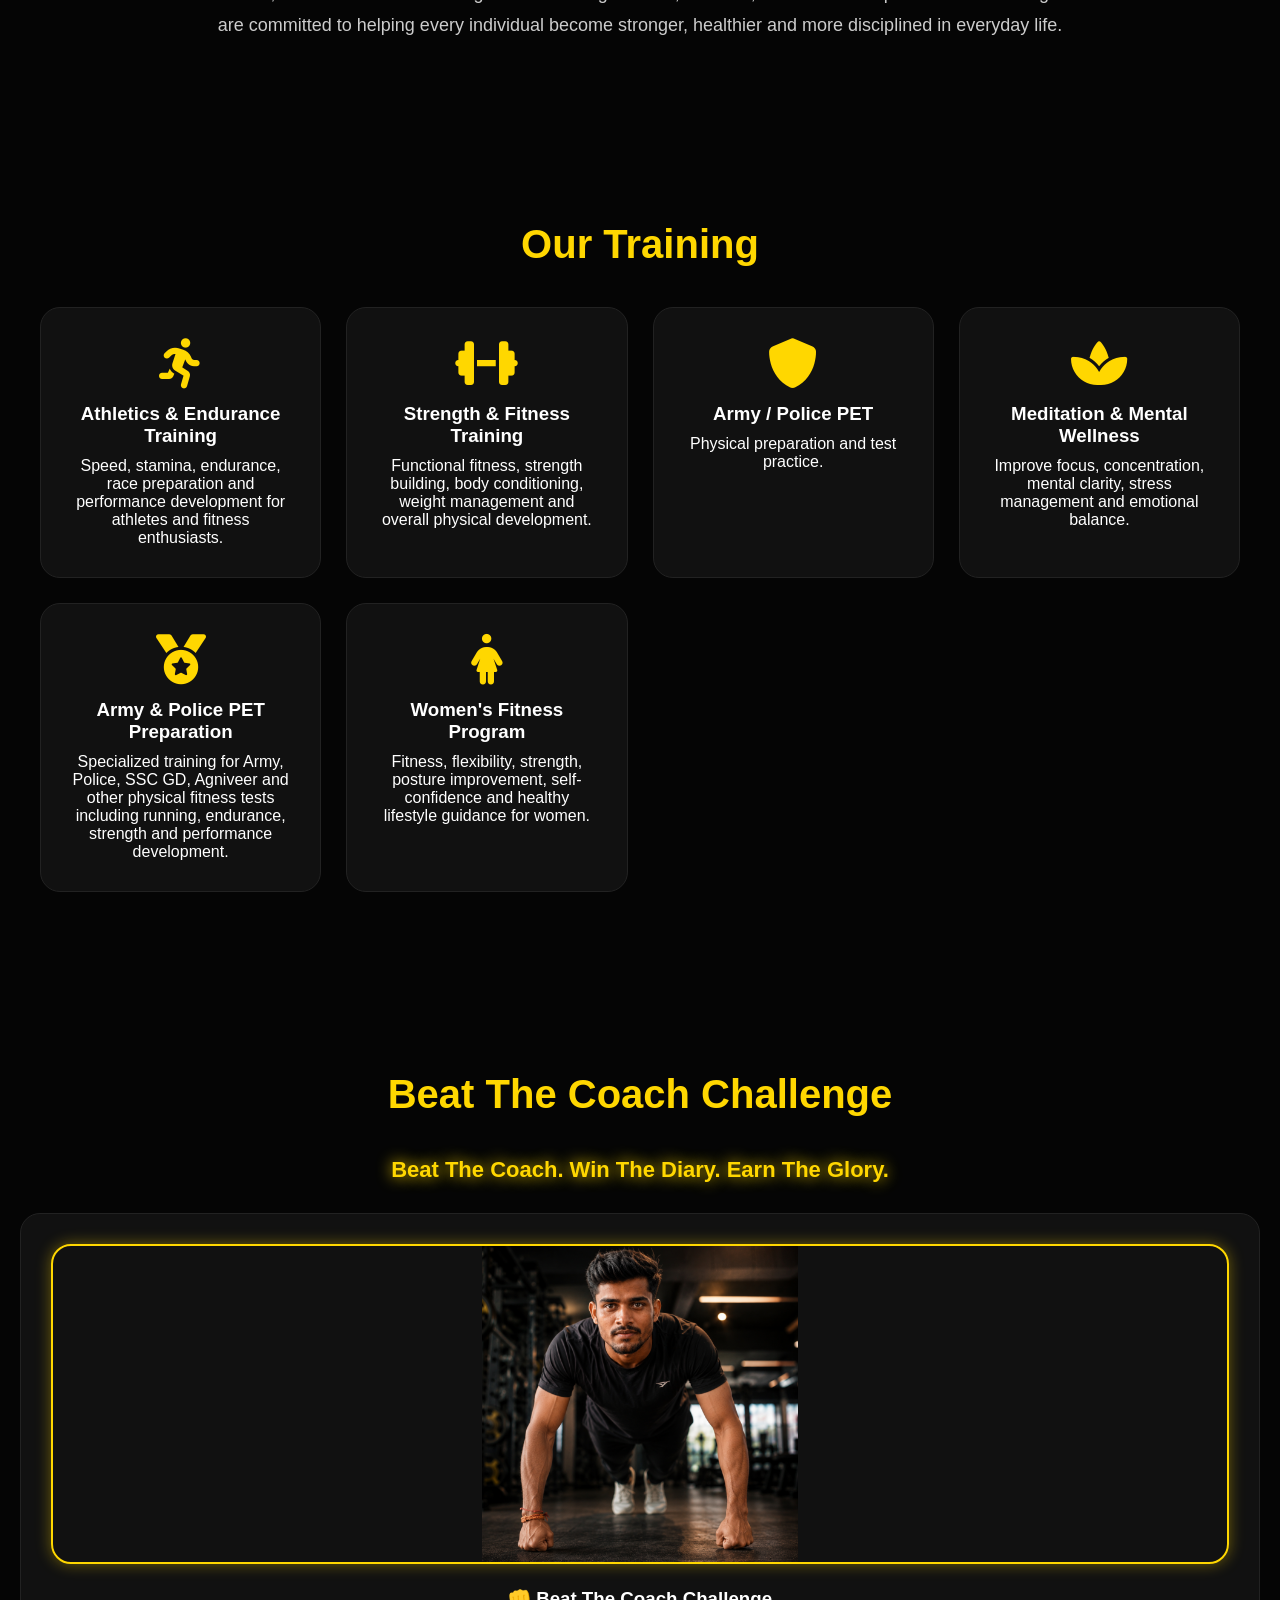
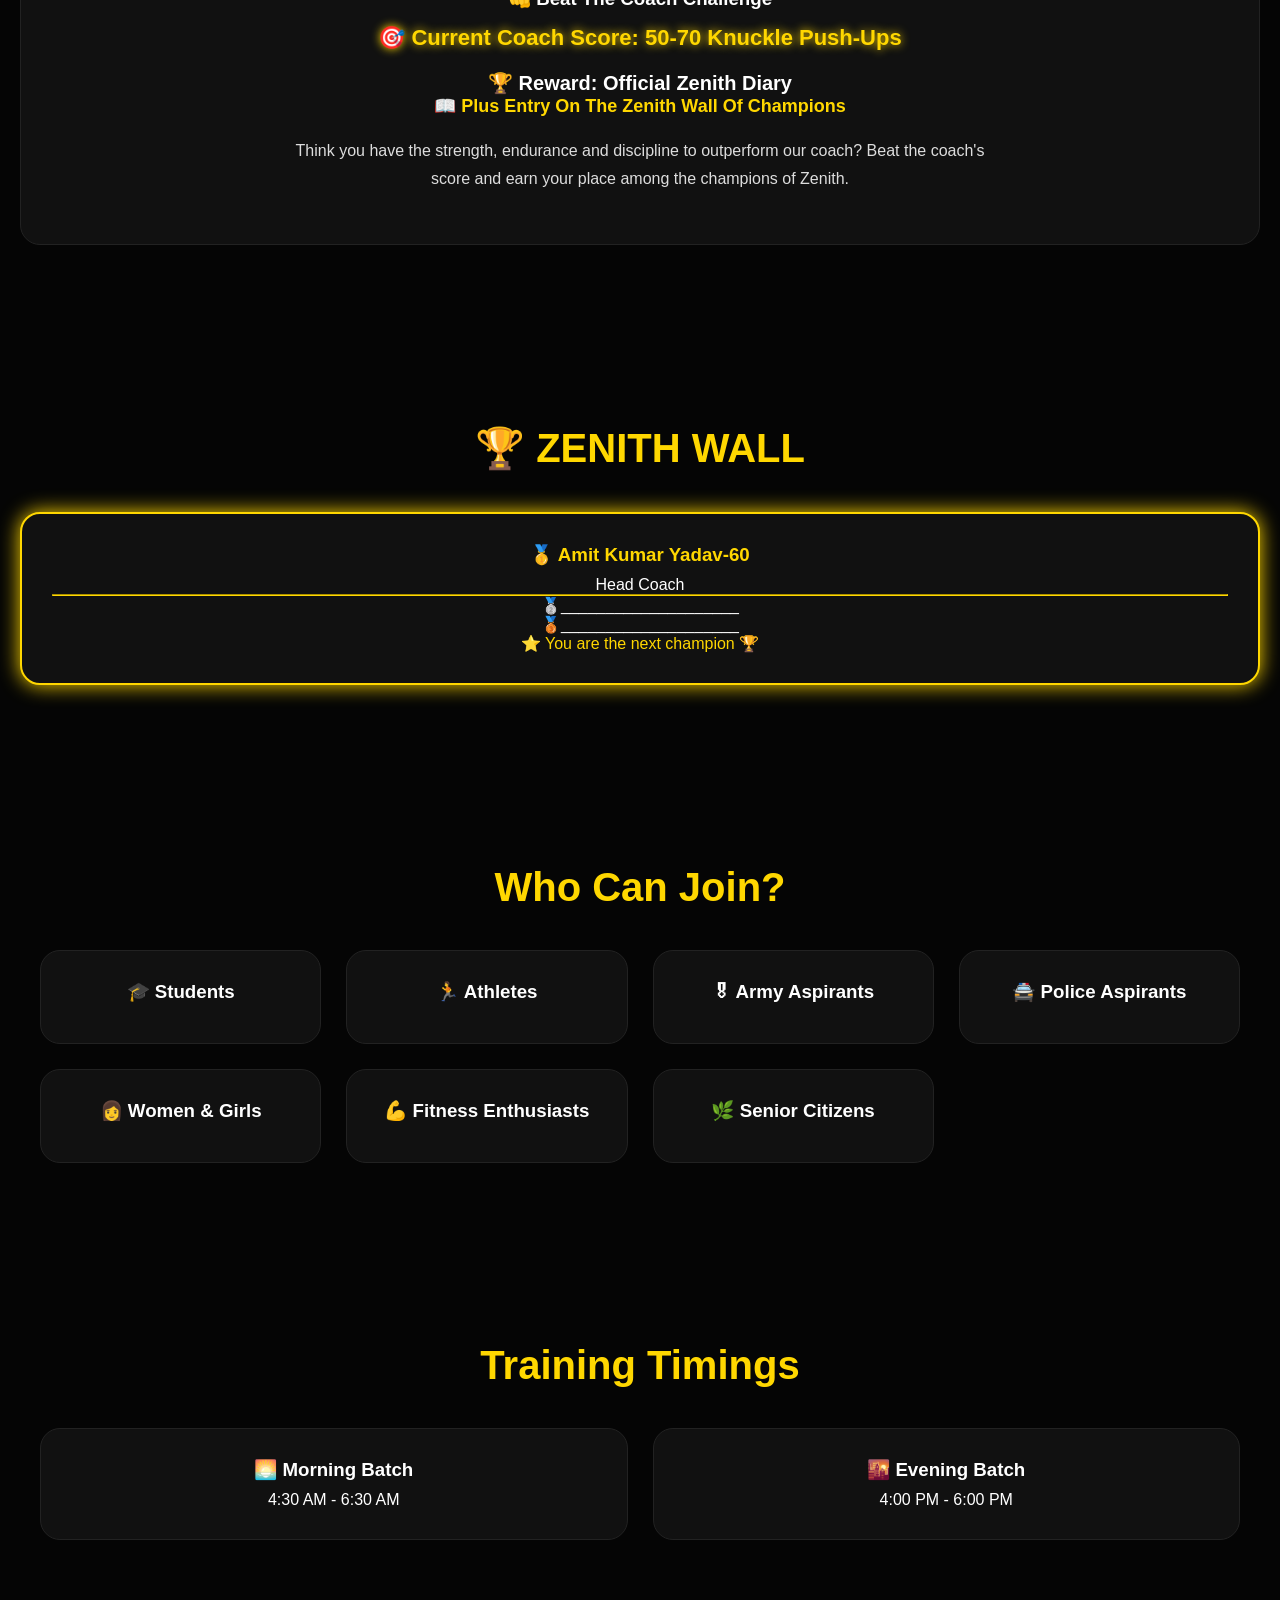
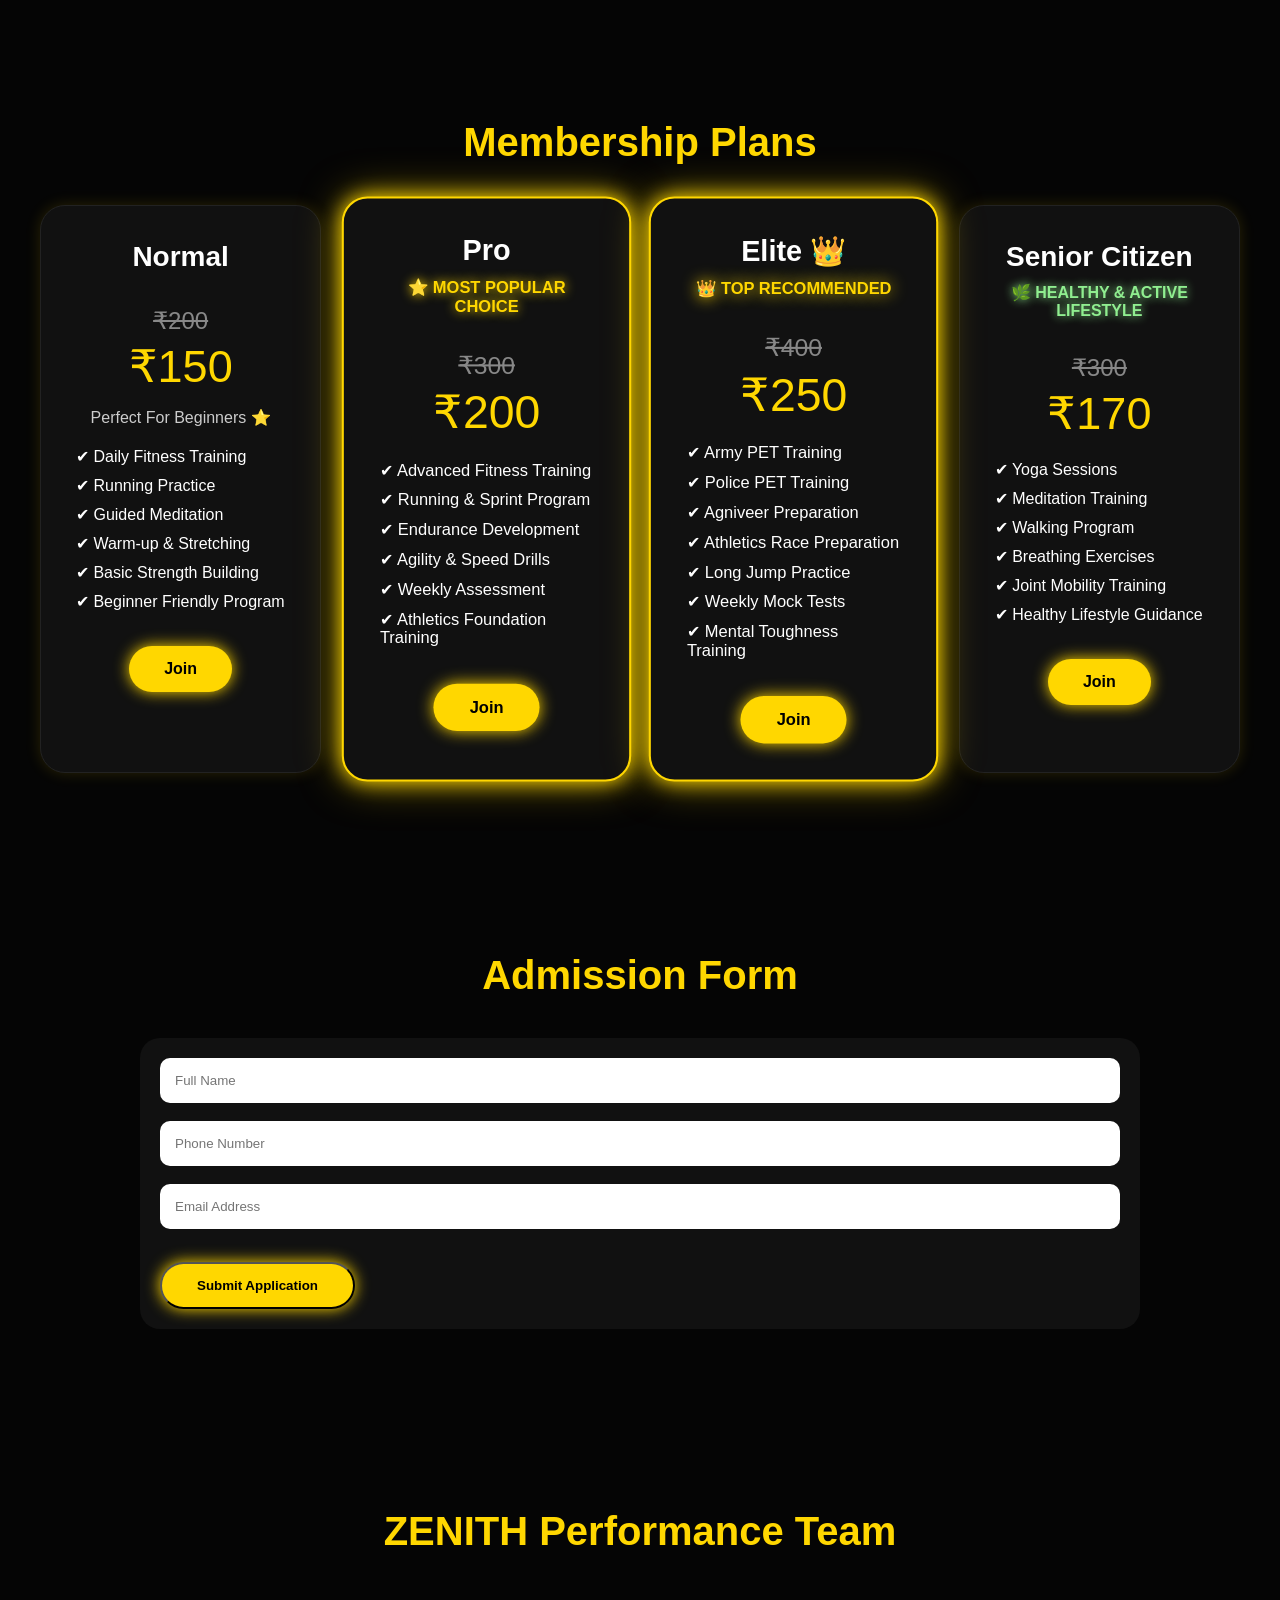
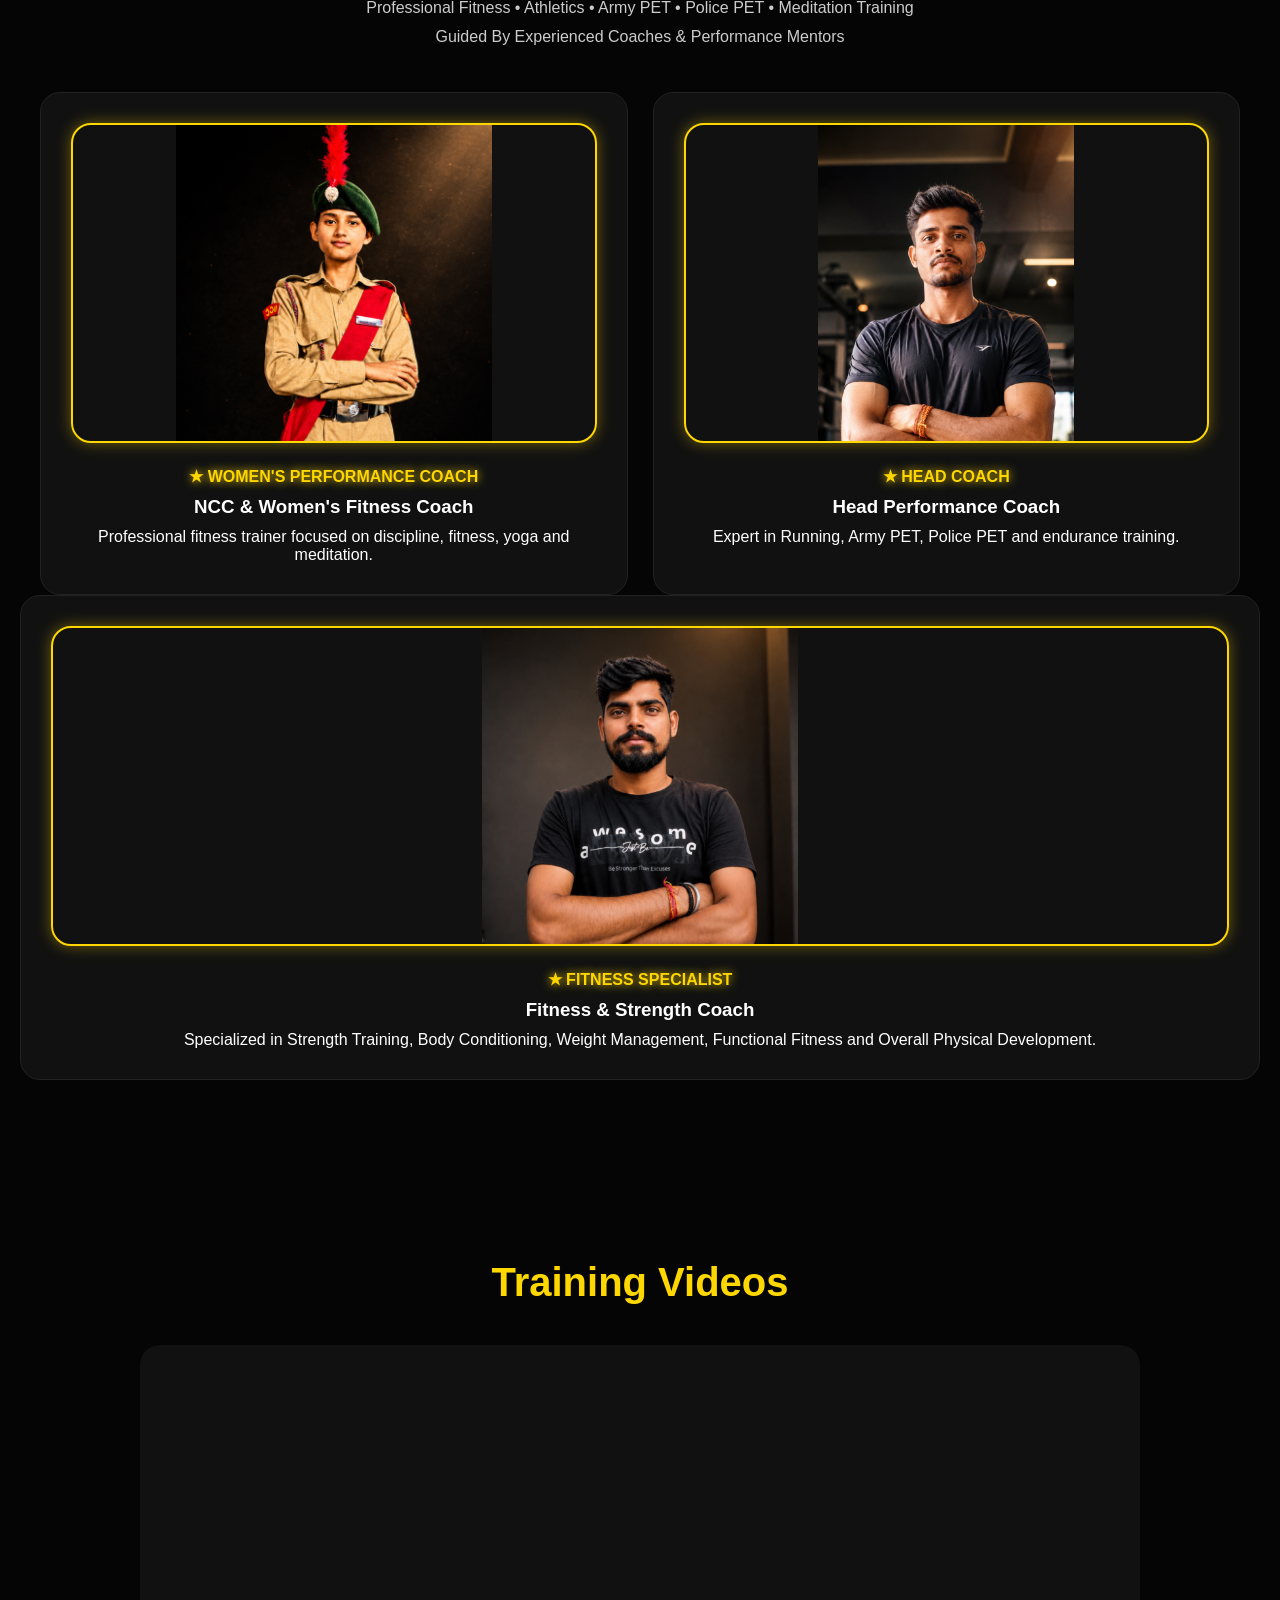
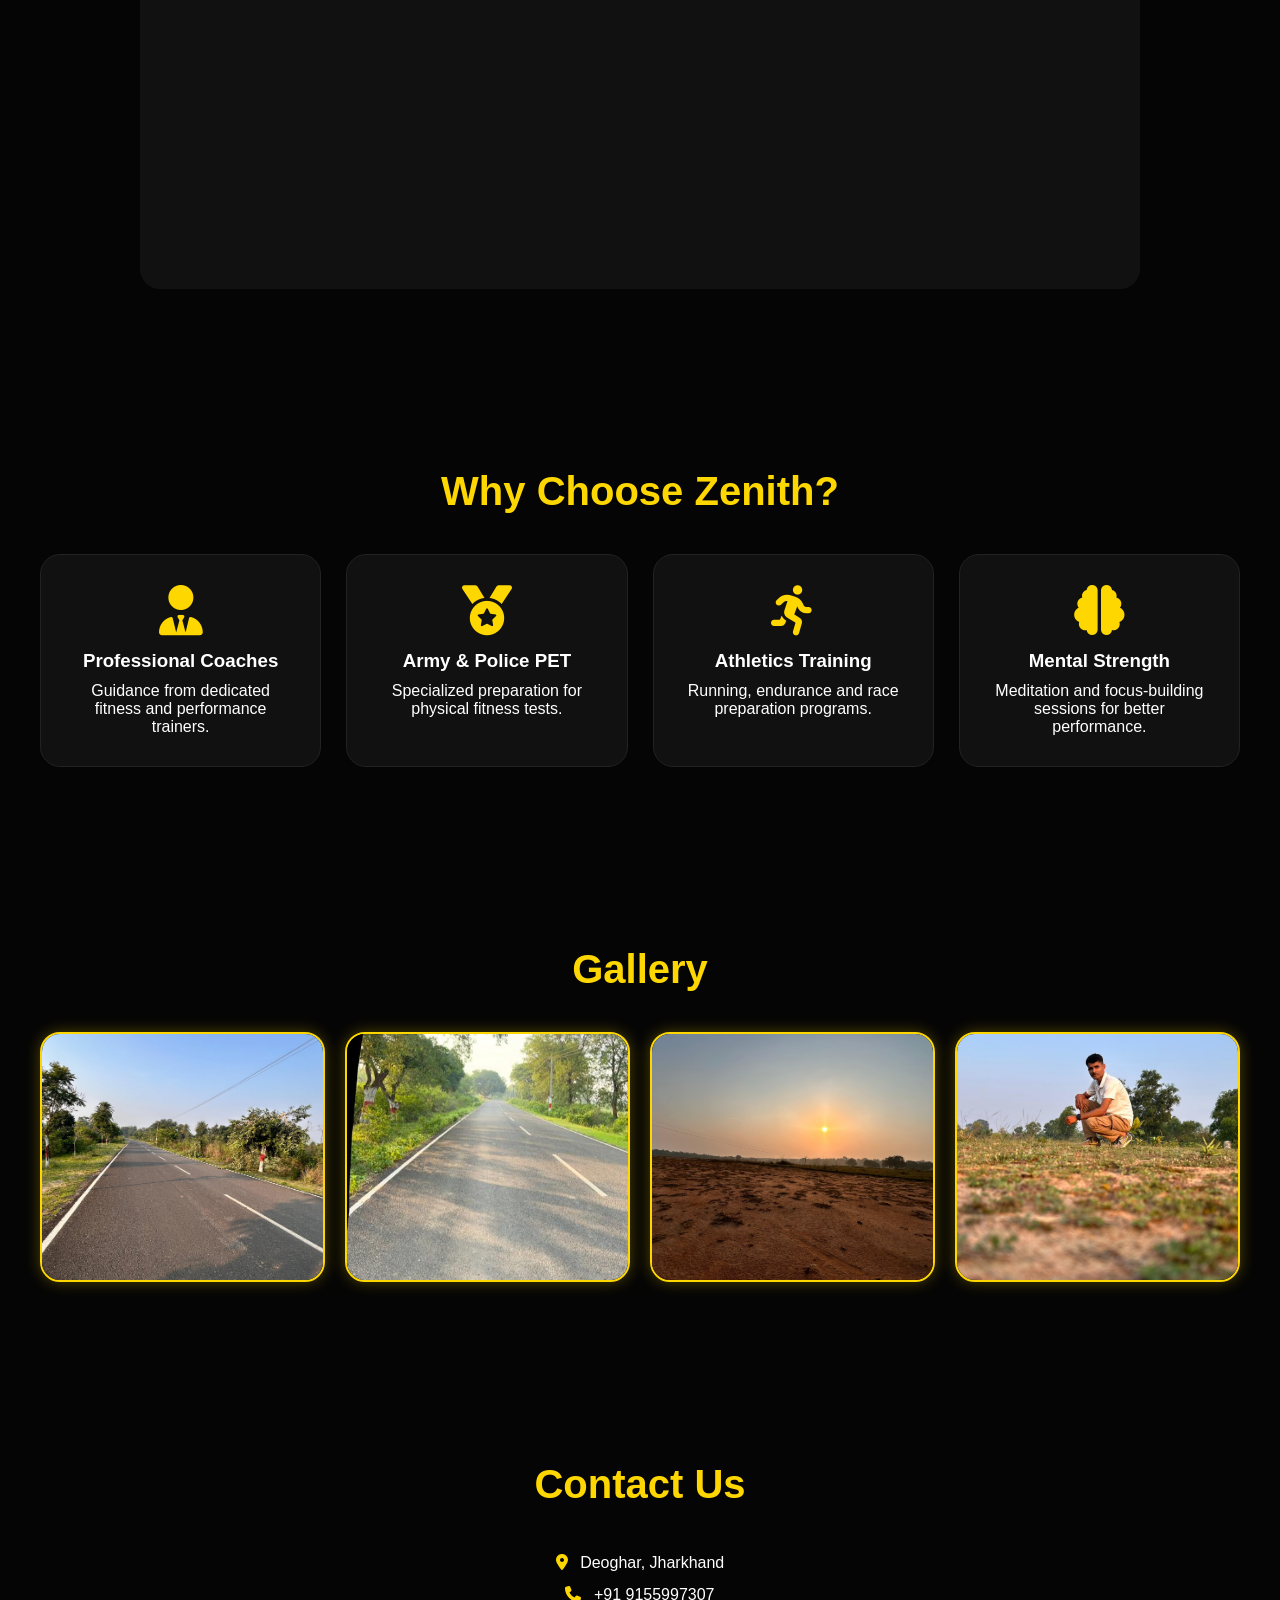
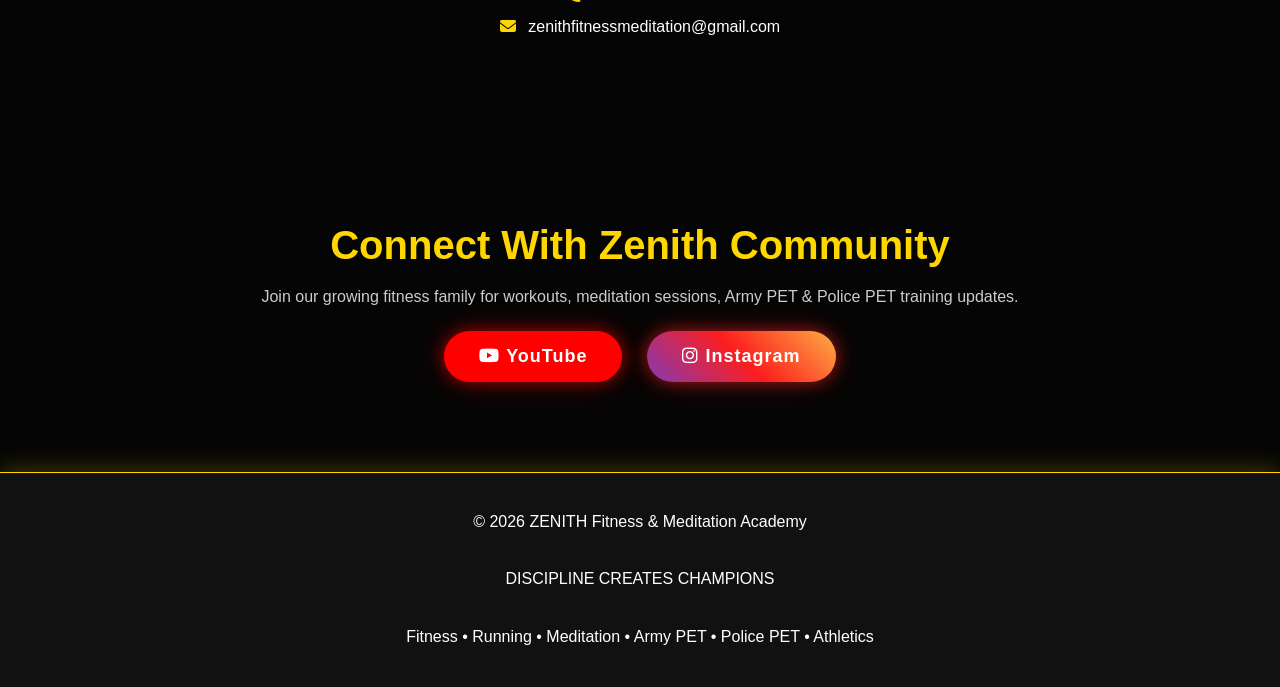
==== commit 47516225: "Update index.html" ====
--- a/index.html
+++ b/index.html
@@ -926,20 +926,20 @@
 box-shadow:0 0 20px gold;
 ">
 
-<h3 style="color:gold;">🥇 Amit Kumar Yadav</h3>
+<h3 style="color:gold;">🥇 Amit Kumar Yadav-60</h3>
 
 <p>
-Founder & Head Coach
+Head Coach
 </p>
 
 <hr style="border-color:gold;">
 
-<p>🥈 Reserved For Future Champion</p>
-
-<p>🥉 Reserved For Future Champion</p>
+<p>🥈____________________</p>
+
+<p>🥉____________________</p>
 
 <p style="color:#FFD700;">
-⭐ More Champions Coming Soon...
+⭐ You are the next champion 🏆
 </p>
 
 </div>
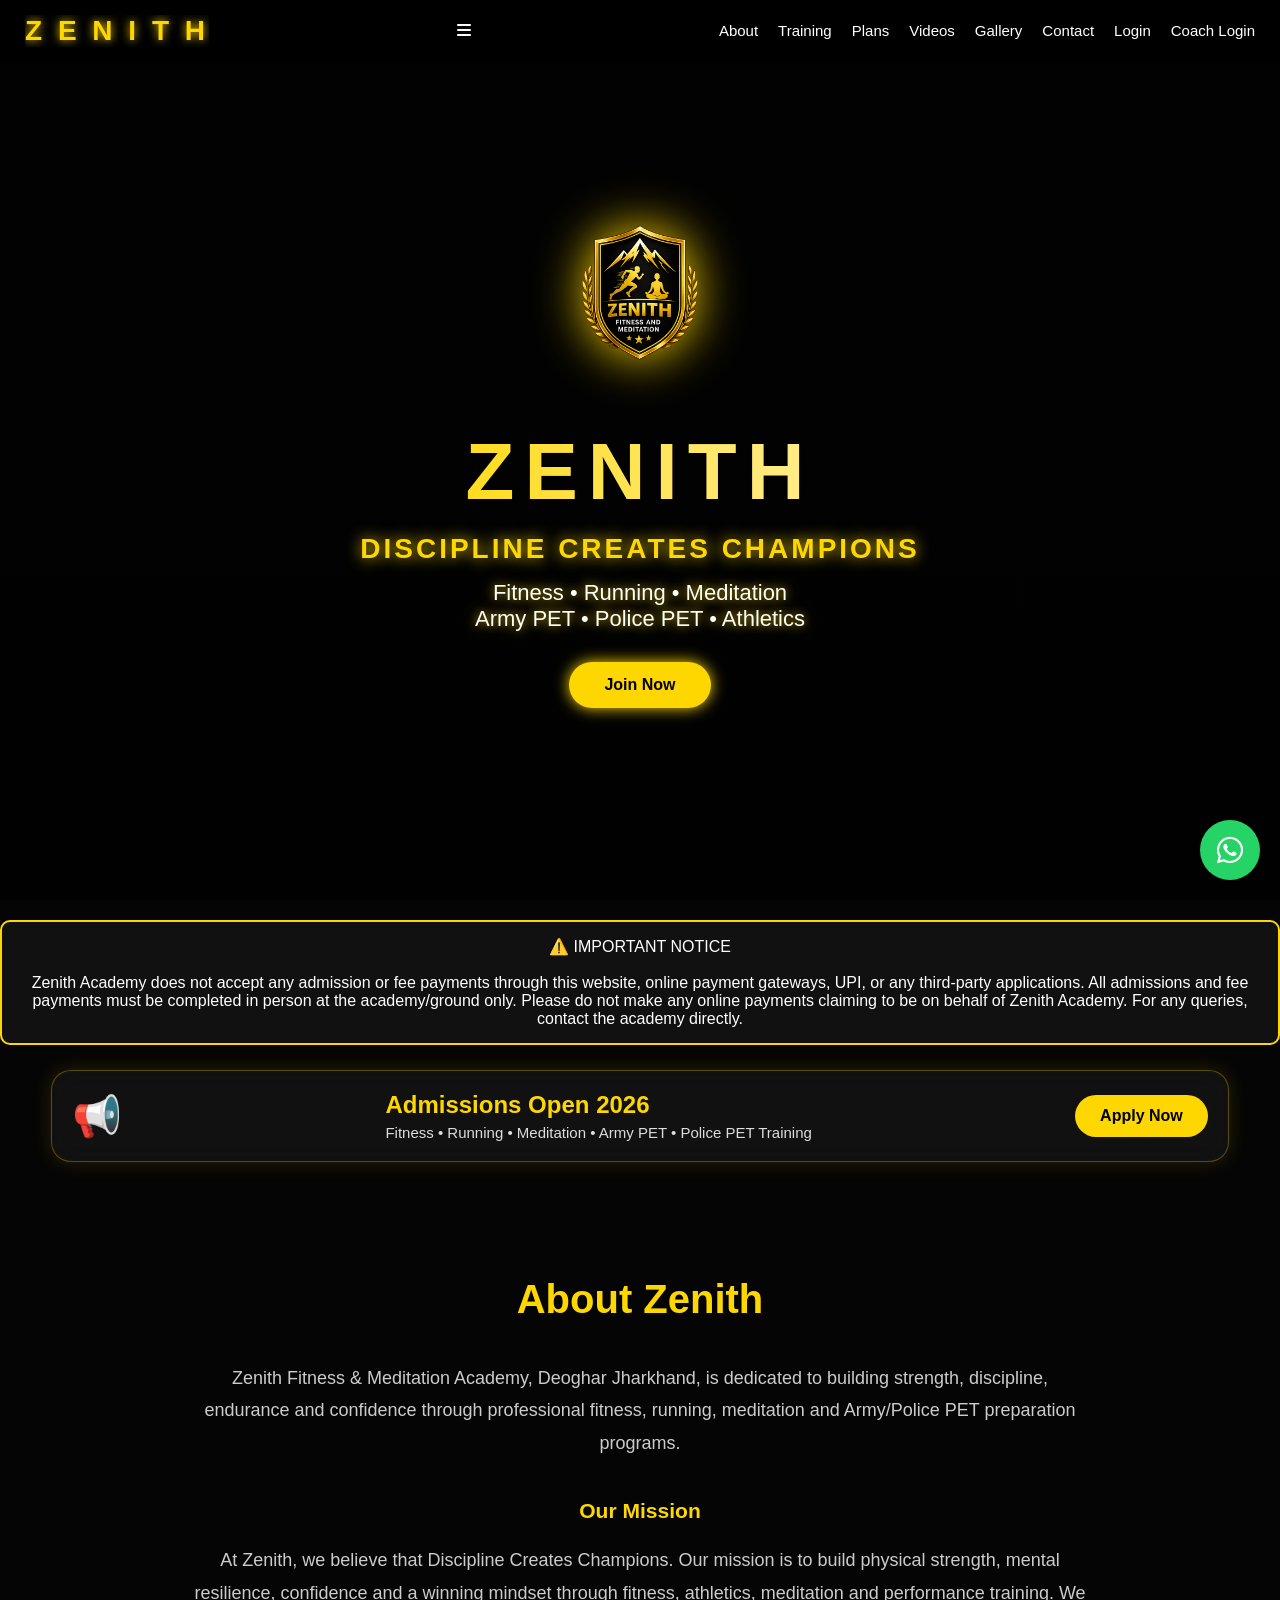
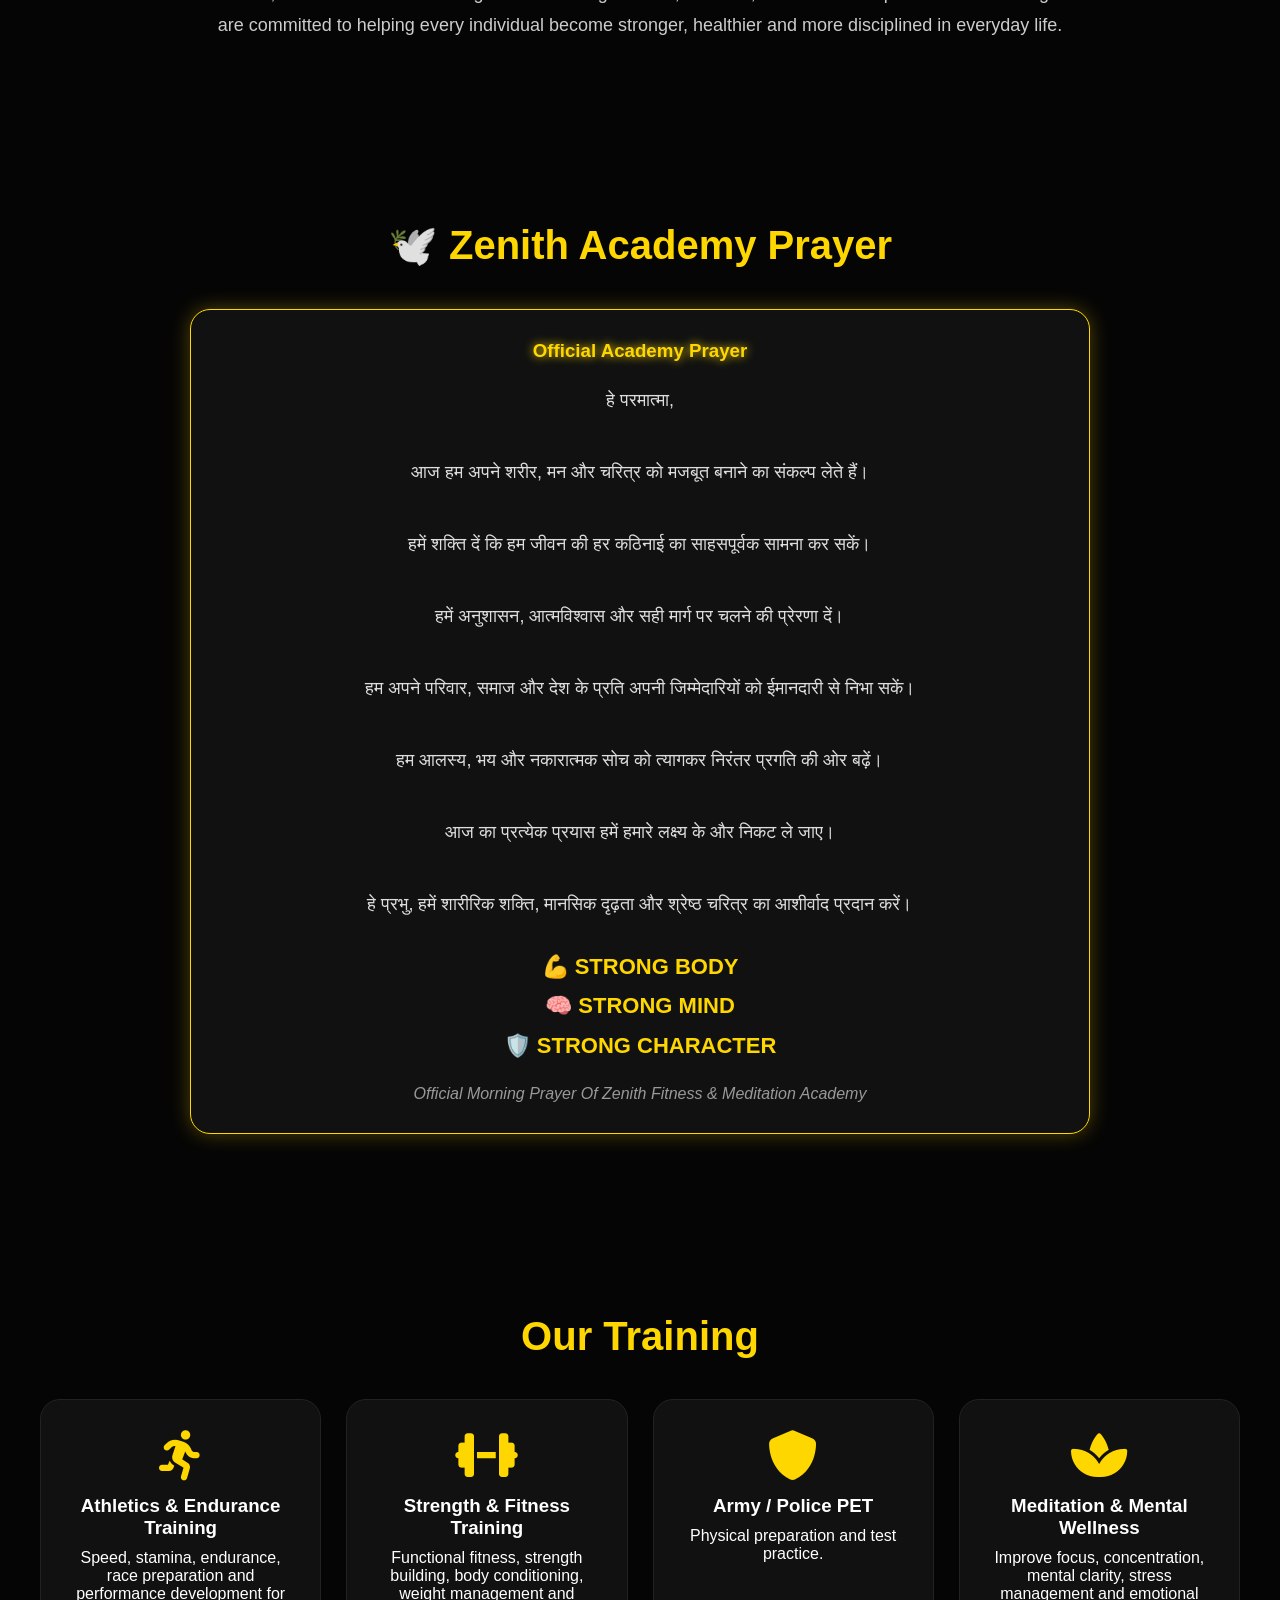
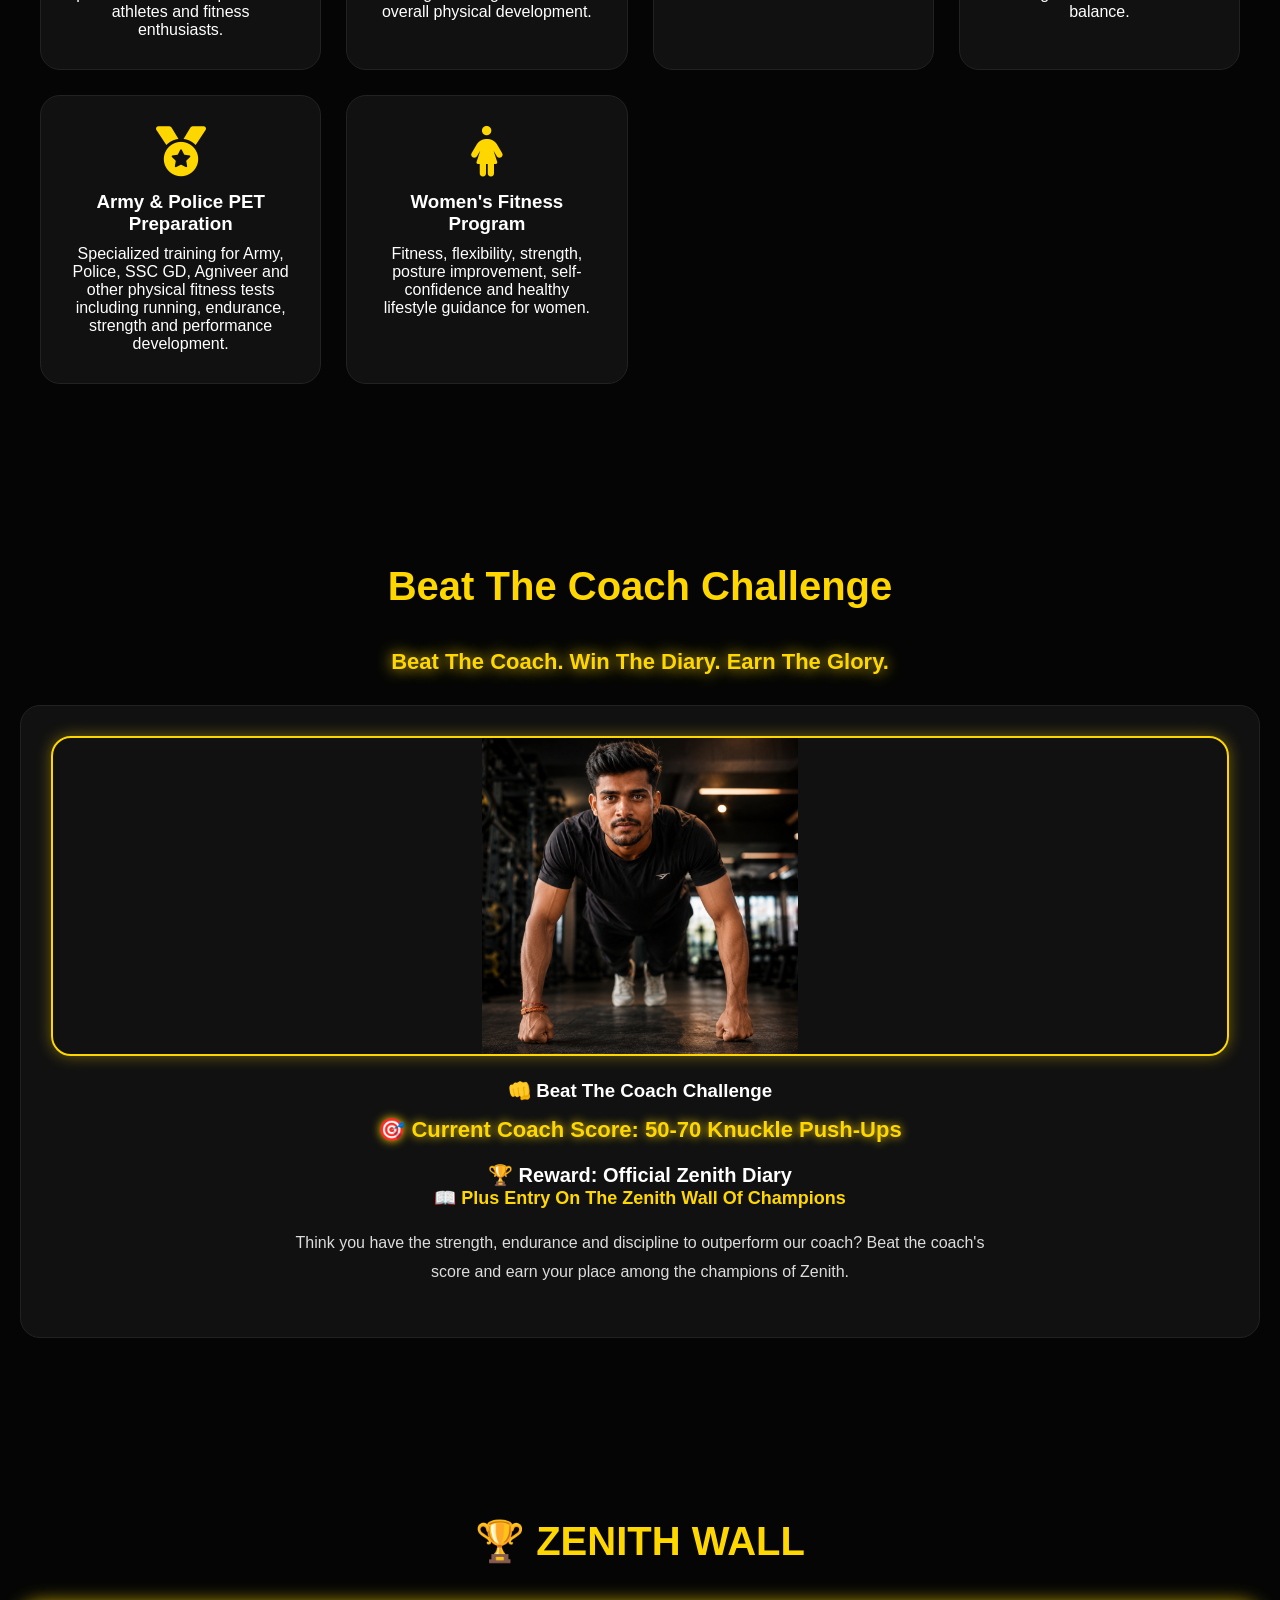
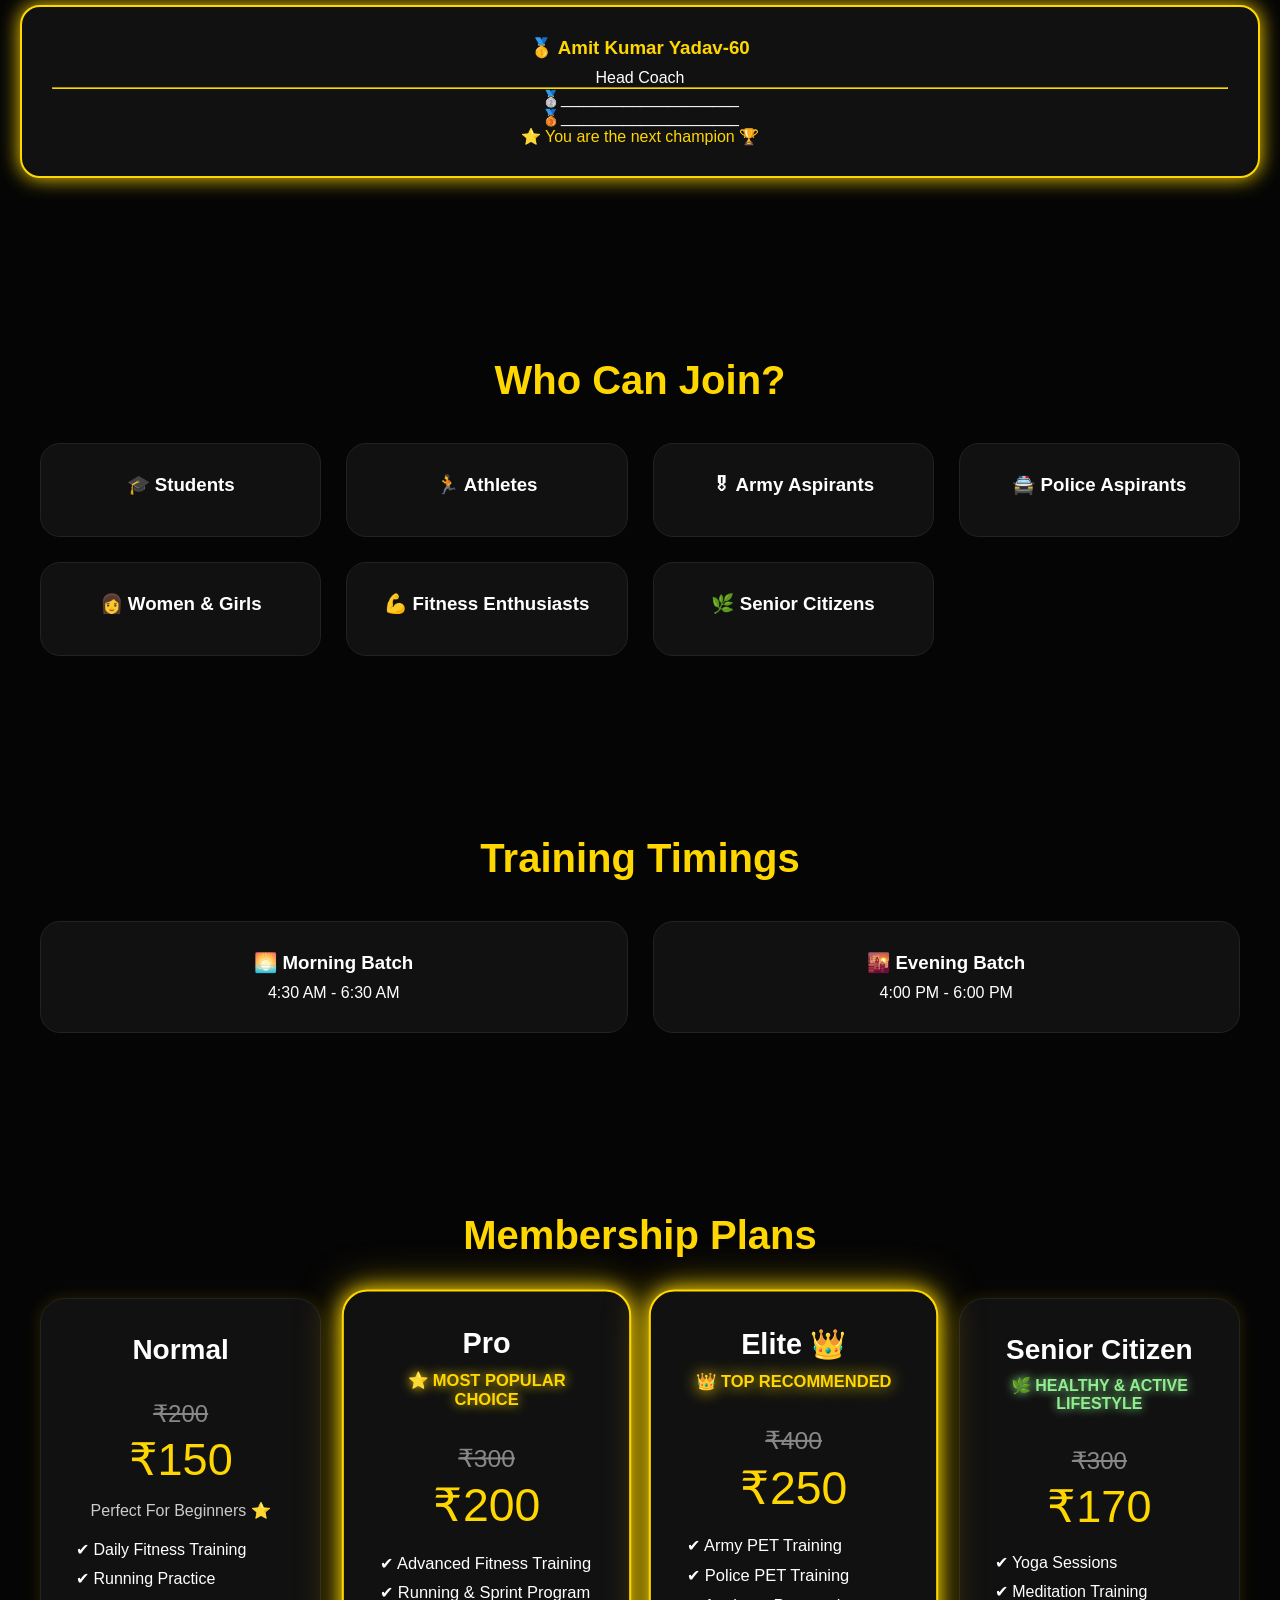
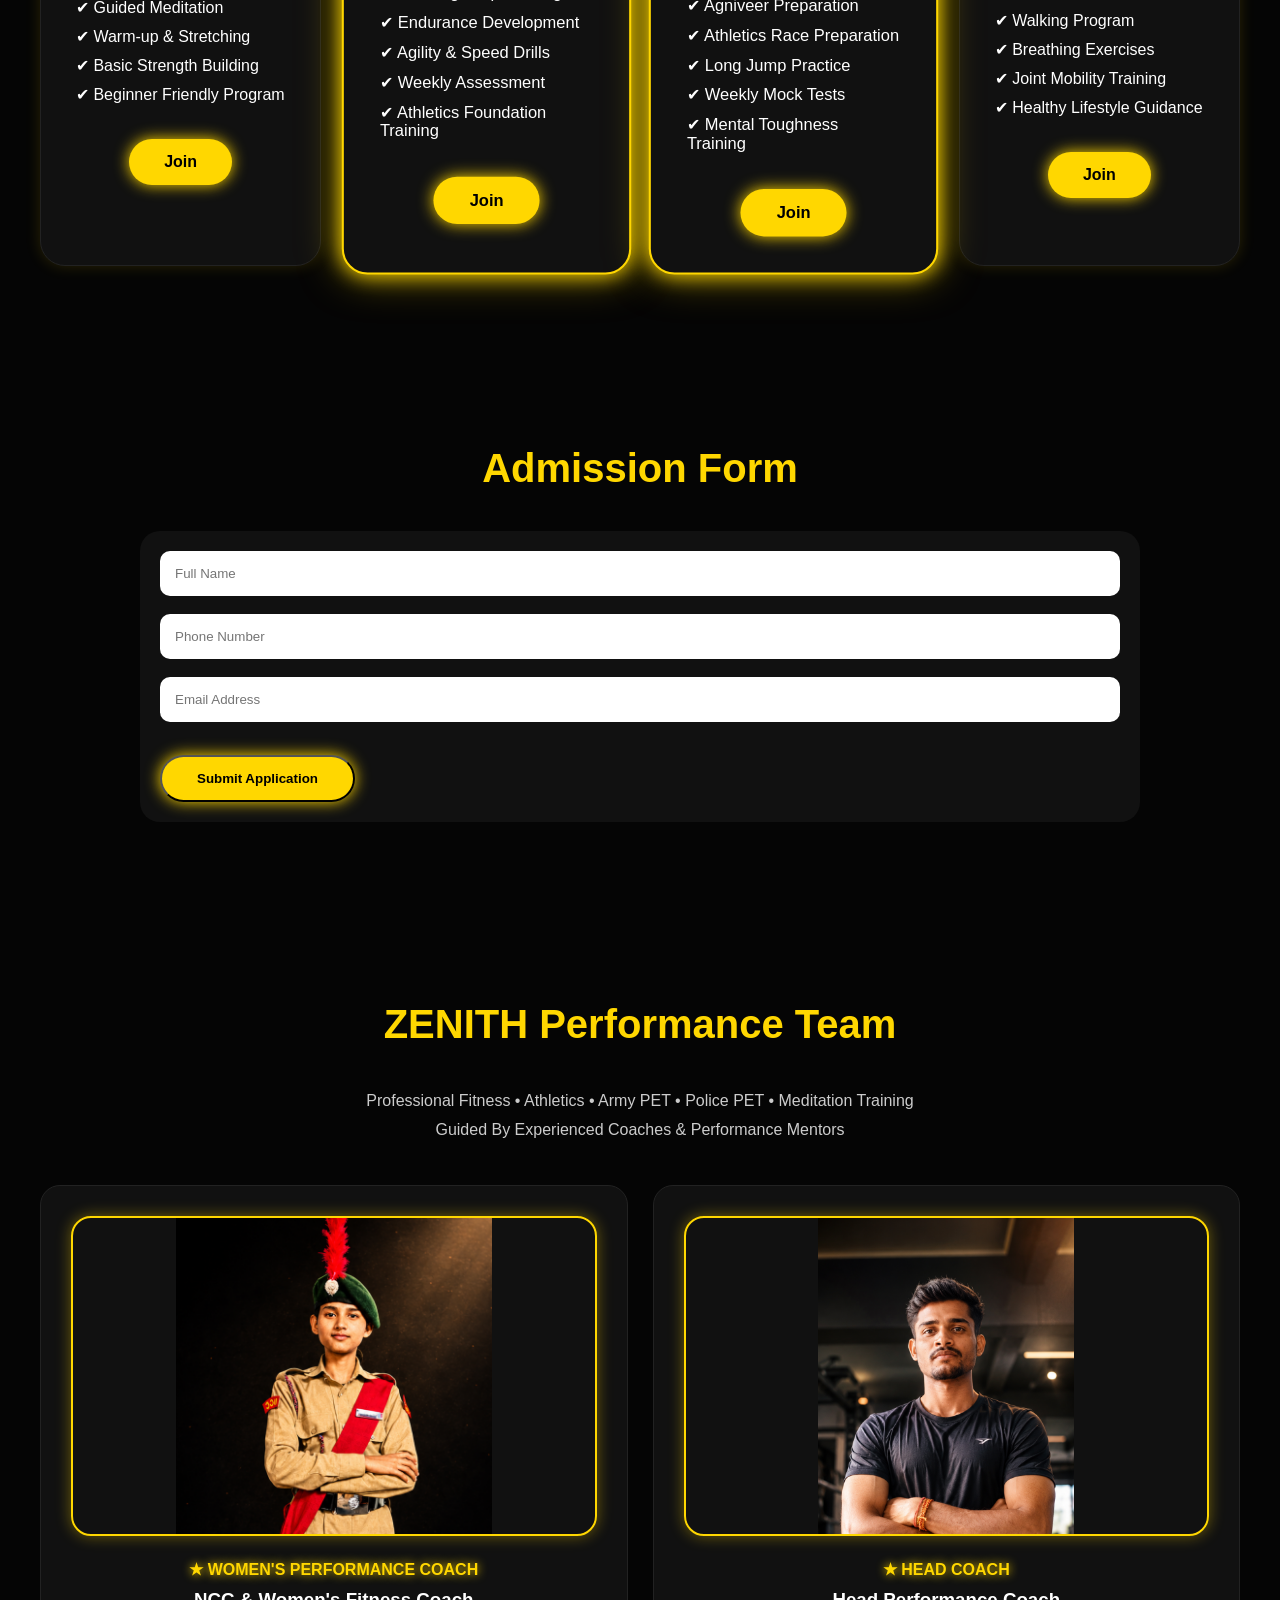
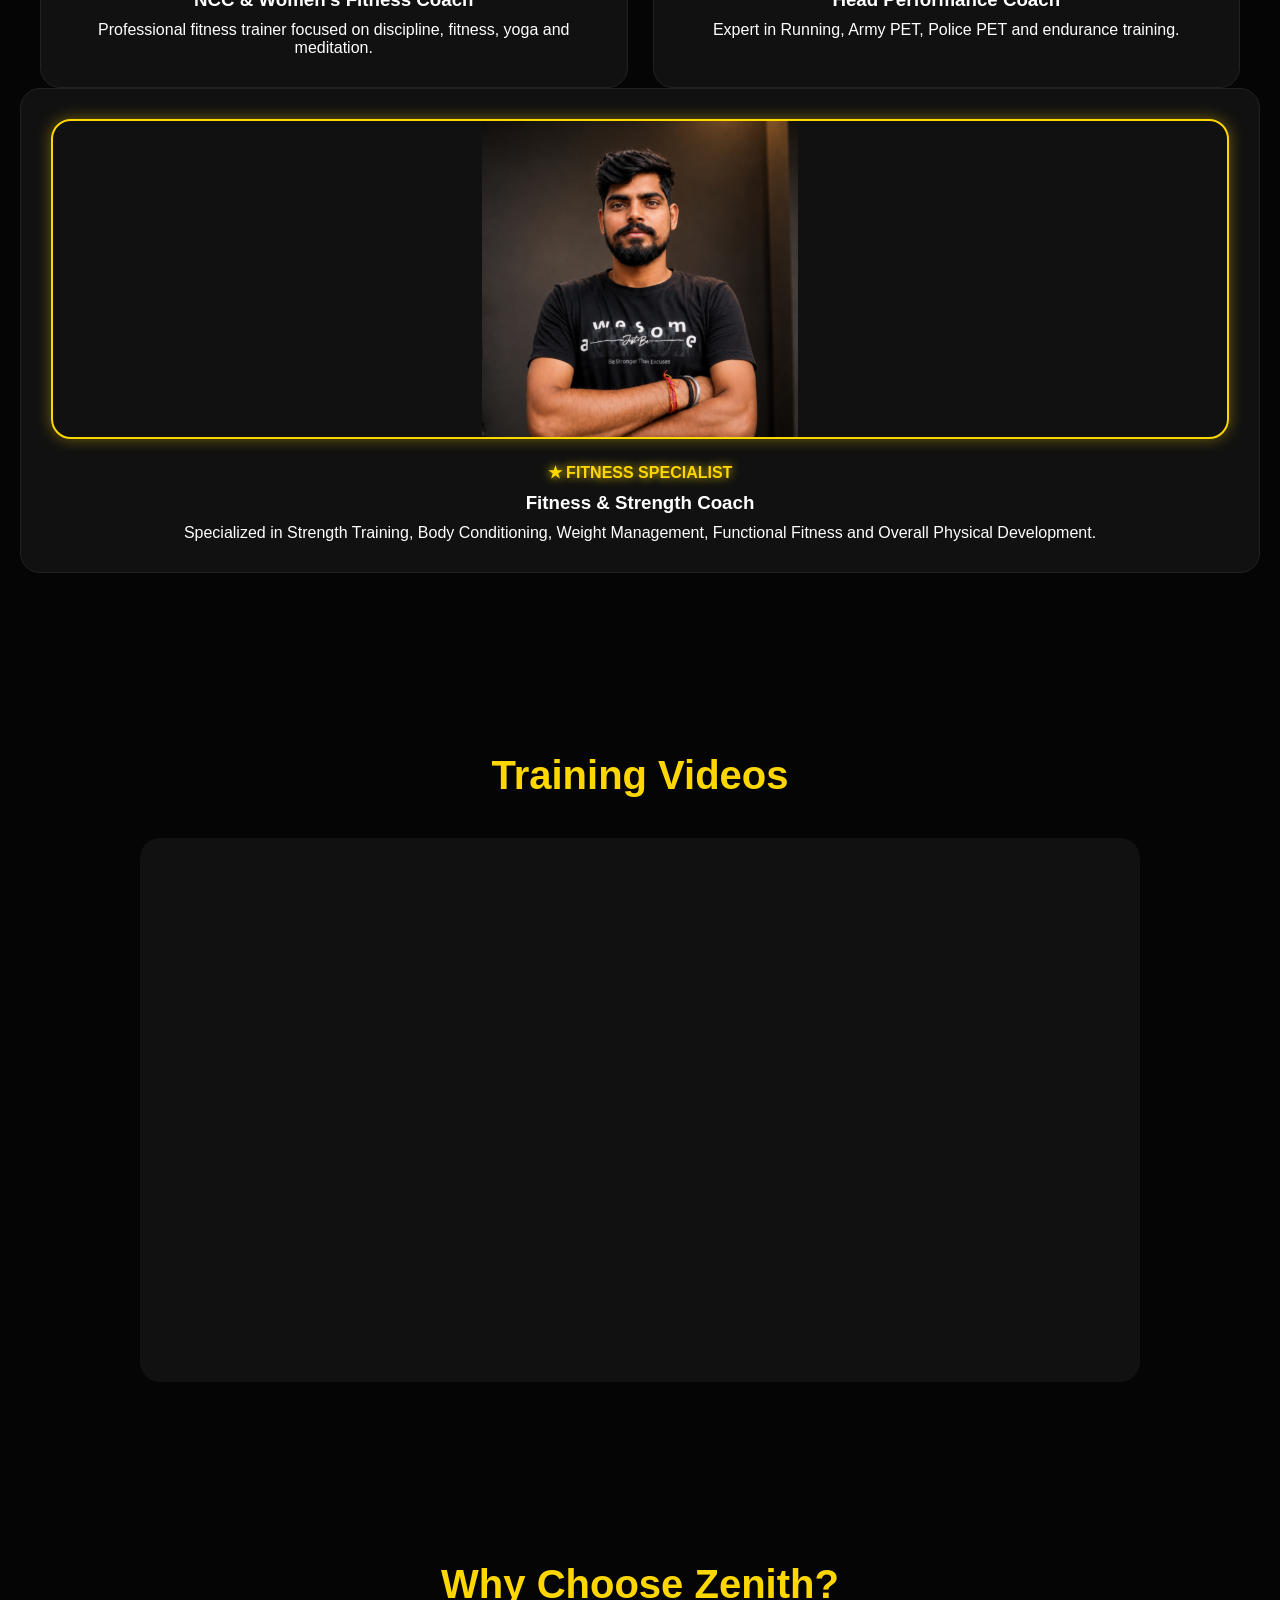
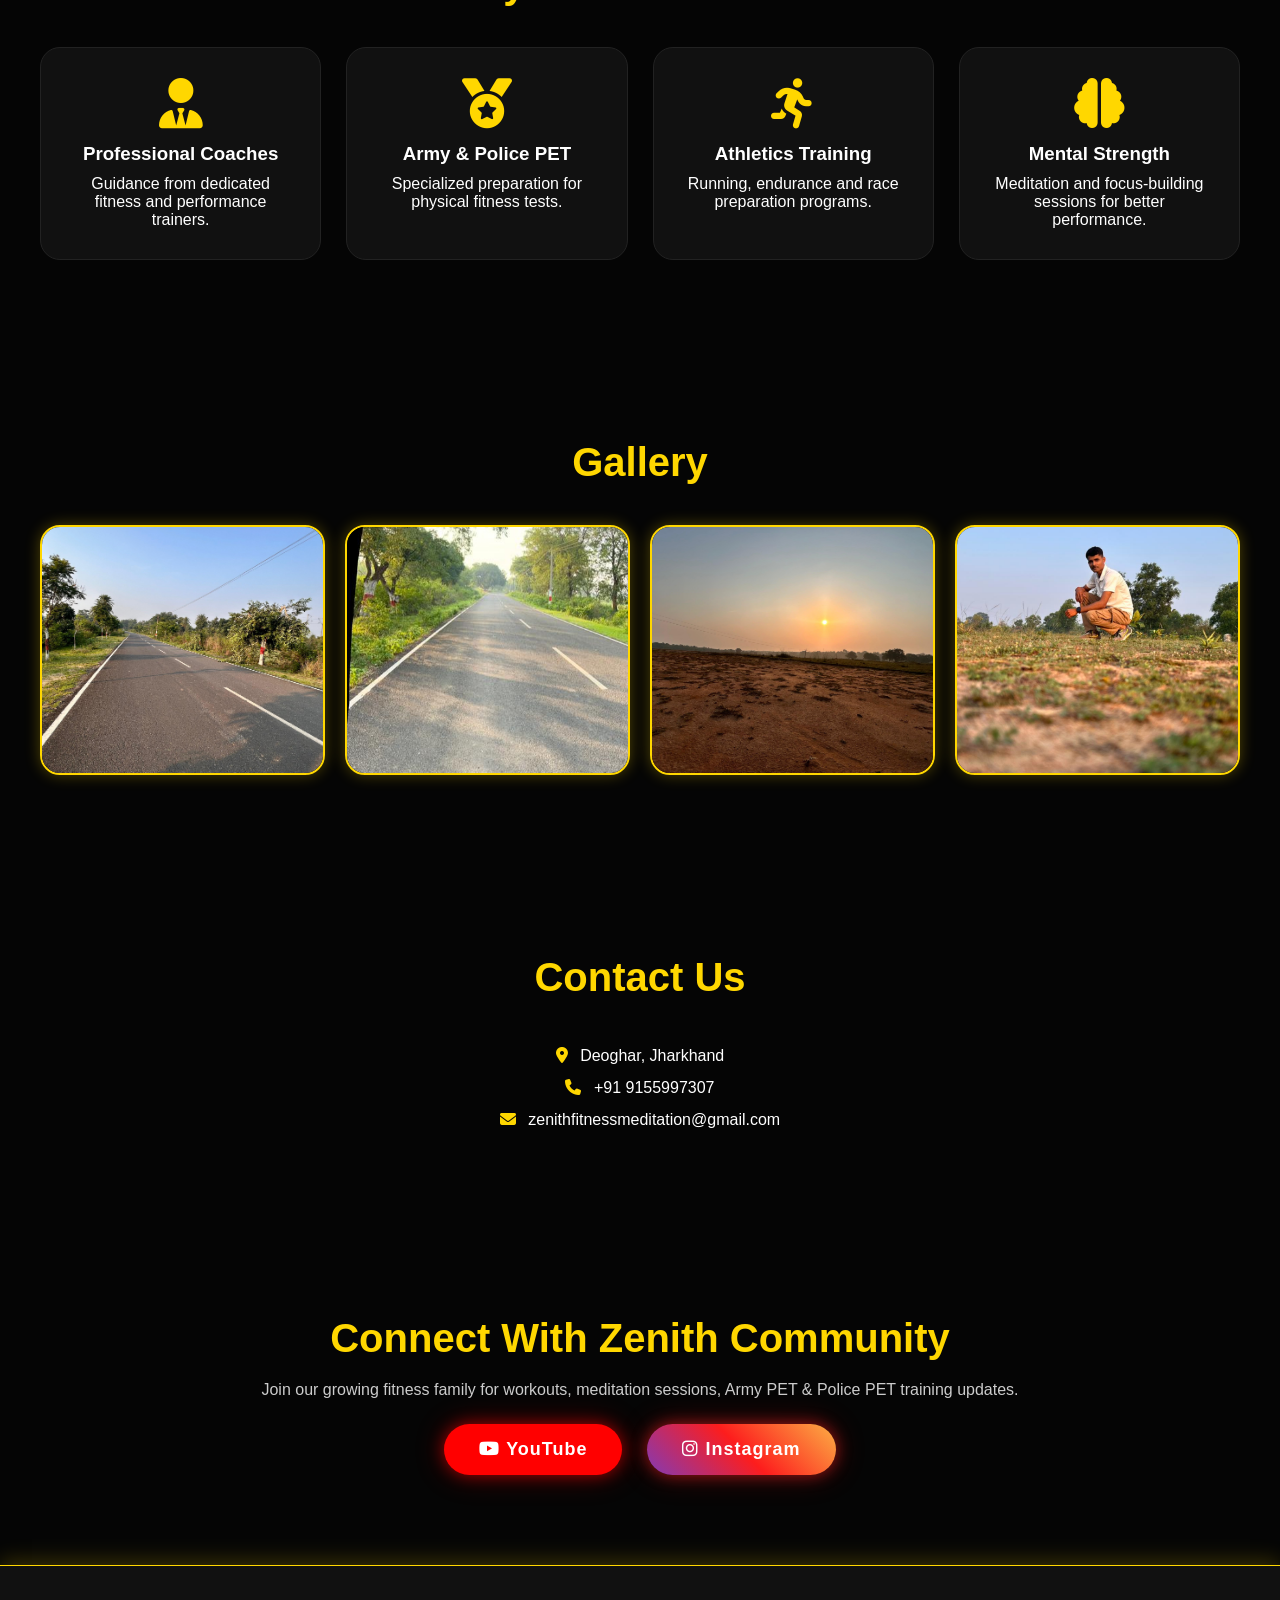
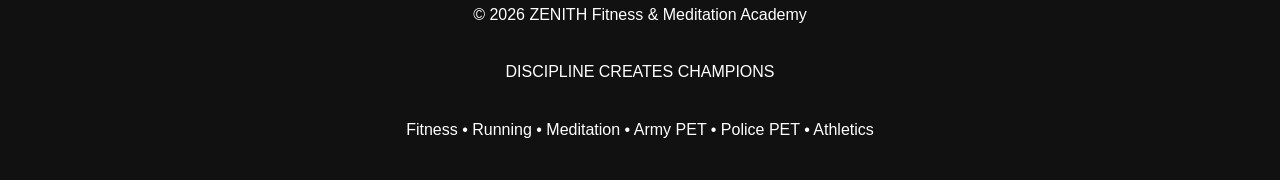
==== commit 9acb2ff5: "Update index.html" ====
--- a/index.html
+++ b/index.html
@@ -3,6 +3,7 @@
 <head>
 <meta charset="UTF-8">
 <meta name="viewport" content="width=device-width, initial-scale=1.0">
+<meta name="google-site-verification" content="hTzJLRcjDdgFKNAr1D7KQvFm2YPbUeFoEef1yZh-WYw" />
 <title>ZENITH | Fitness & Meditation Academy</title>
 
 <link rel="stylesheet" href="https://cdnjs.cloudflare.com/ajax/libs/font-awesome/6.5.2/css/all.min.css">
@@ -794,6 +795,96 @@
 
 </section>
 
+<section id="prayer">
+
+<h2 class="section-title">
+🕊️ Zenith Academy Prayer
+</h2>
+
+<div class="card" style="
+max-width:900px;
+margin:auto;
+border:1px solid gold;
+box-shadow:0 0 20px rgba(255,215,0,.3);
+">
+
+<h3 style="
+color:#FFD700;
+margin-bottom:20px;
+text-shadow:0 0 10px gold;
+">
+Official Academy Prayer
+</h3>
+
+<p style="
+line-height:2;
+font-size:18px;
+color:#ddd;
+">
+
+हे परमात्मा,
+
+<br><br>
+
+आज हम अपने शरीर, मन और चरित्र को मजबूत बनाने का संकल्प लेते हैं।
+
+<br><br>
+
+हमें शक्ति दें कि हम जीवन की हर कठिनाई का साहसपूर्वक सामना कर सकें।
+
+<br><br>
+
+हमें अनुशासन, आत्मविश्वास और सही मार्ग पर चलने की प्रेरणा दें।
+
+<br><br>
+
+हम अपने परिवार, समाज और देश के प्रति अपनी जिम्मेदारियों को ईमानदारी से निभा सकें।
+
+<br><br>
+
+हम आलस्य, भय और नकारात्मक सोच को त्यागकर निरंतर प्रगति की ओर बढ़ें।
+
+<br><br>
+
+आज का प्रत्येक प्रयास हमें हमारे लक्ष्य के और निकट ले जाए।
+
+<br><br>
+
+हे प्रभु, हमें शारीरिक शक्ति, मानसिक दृढ़ता और श्रेष्ठ चरित्र का आशीर्वाद प्रदान करें।
+
+</p>
+
+<div style="
+margin-top:25px;
+font-size:22px;
+font-weight:bold;
+color:#FFD700;
+line-height:1.8;
+">
+
+💪 STRONG BODY
+
+<br>
+
+🧠 STRONG MIND
+
+<br>
+
+🛡️ STRONG CHARACTER
+
+</div>
+
+<p style="
+margin-top:20px;
+font-style:italic;
+color:#999;
+">
+Official Morning Prayer Of Zenith Fitness & Meditation Academy
+</p>
+
+</div>
+
+</section>
 <section id="training">
 
 <h2 class="section-title">Our Training</h2>
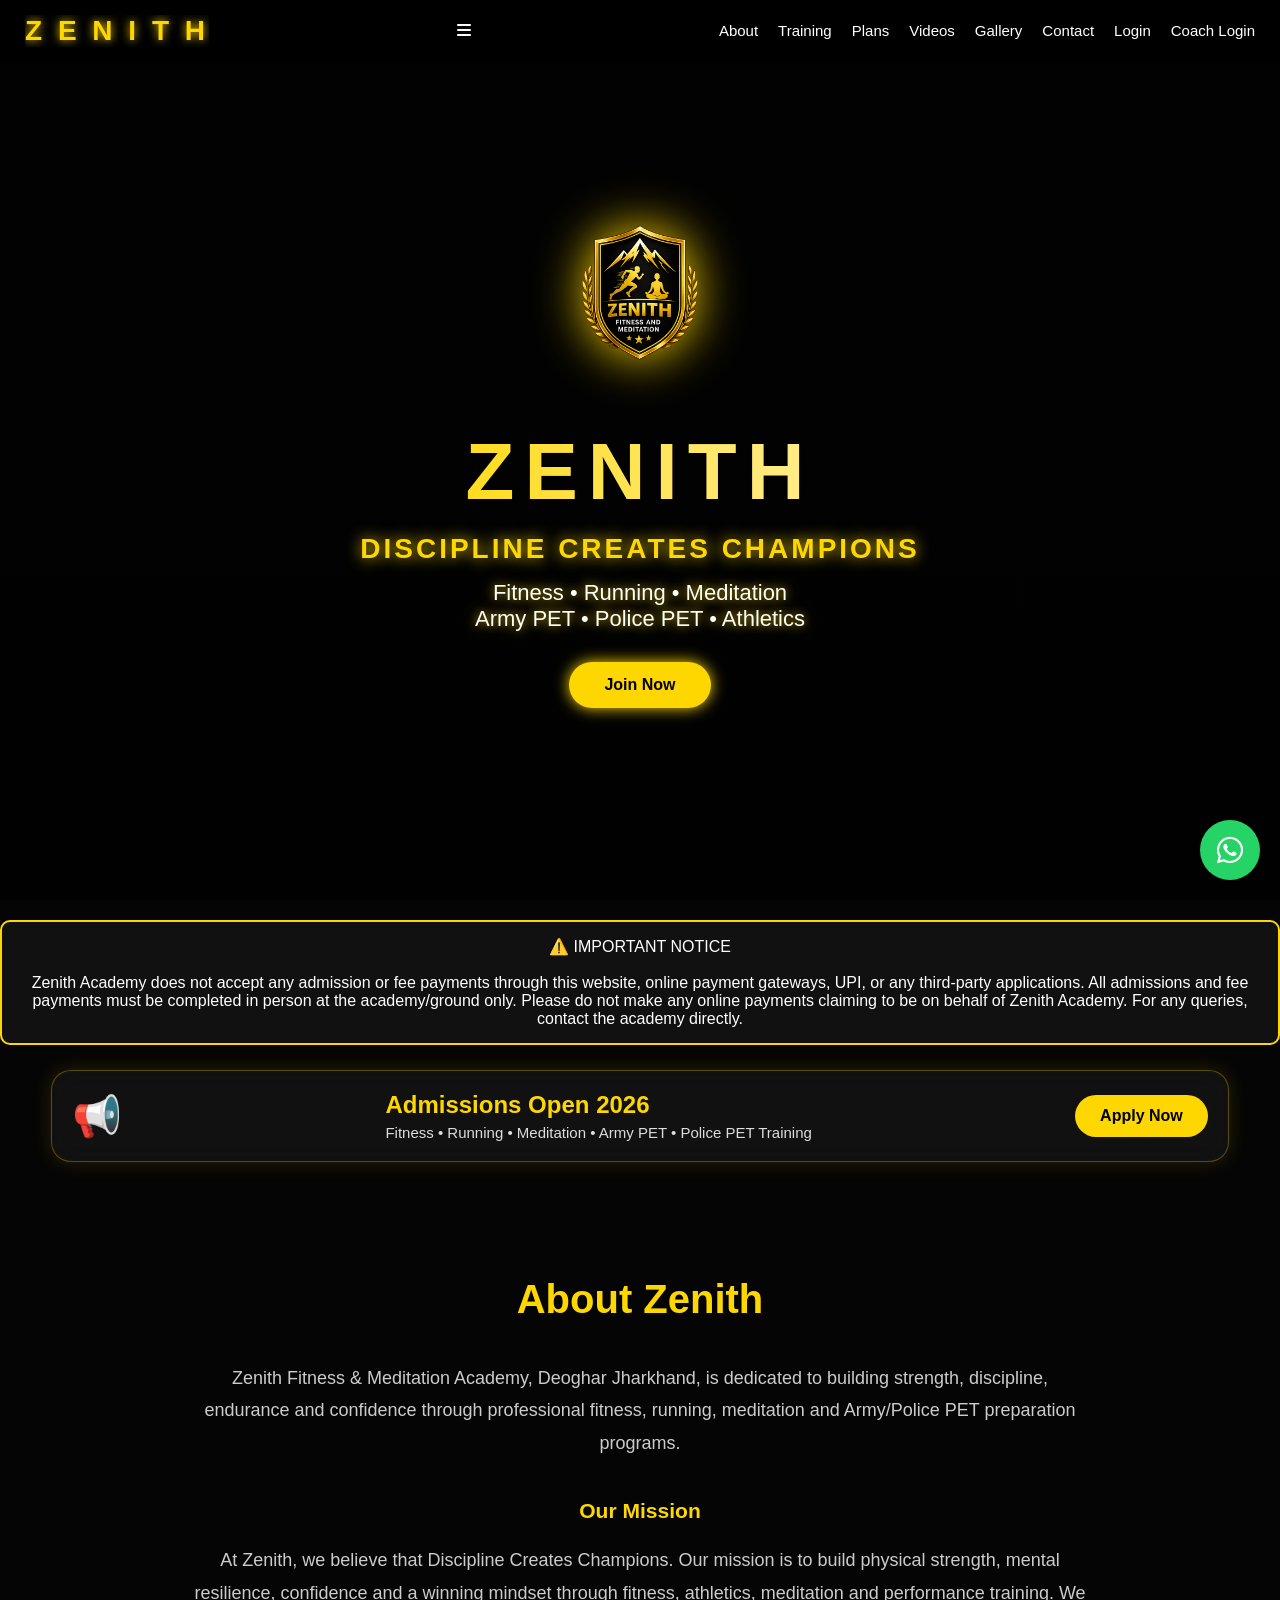
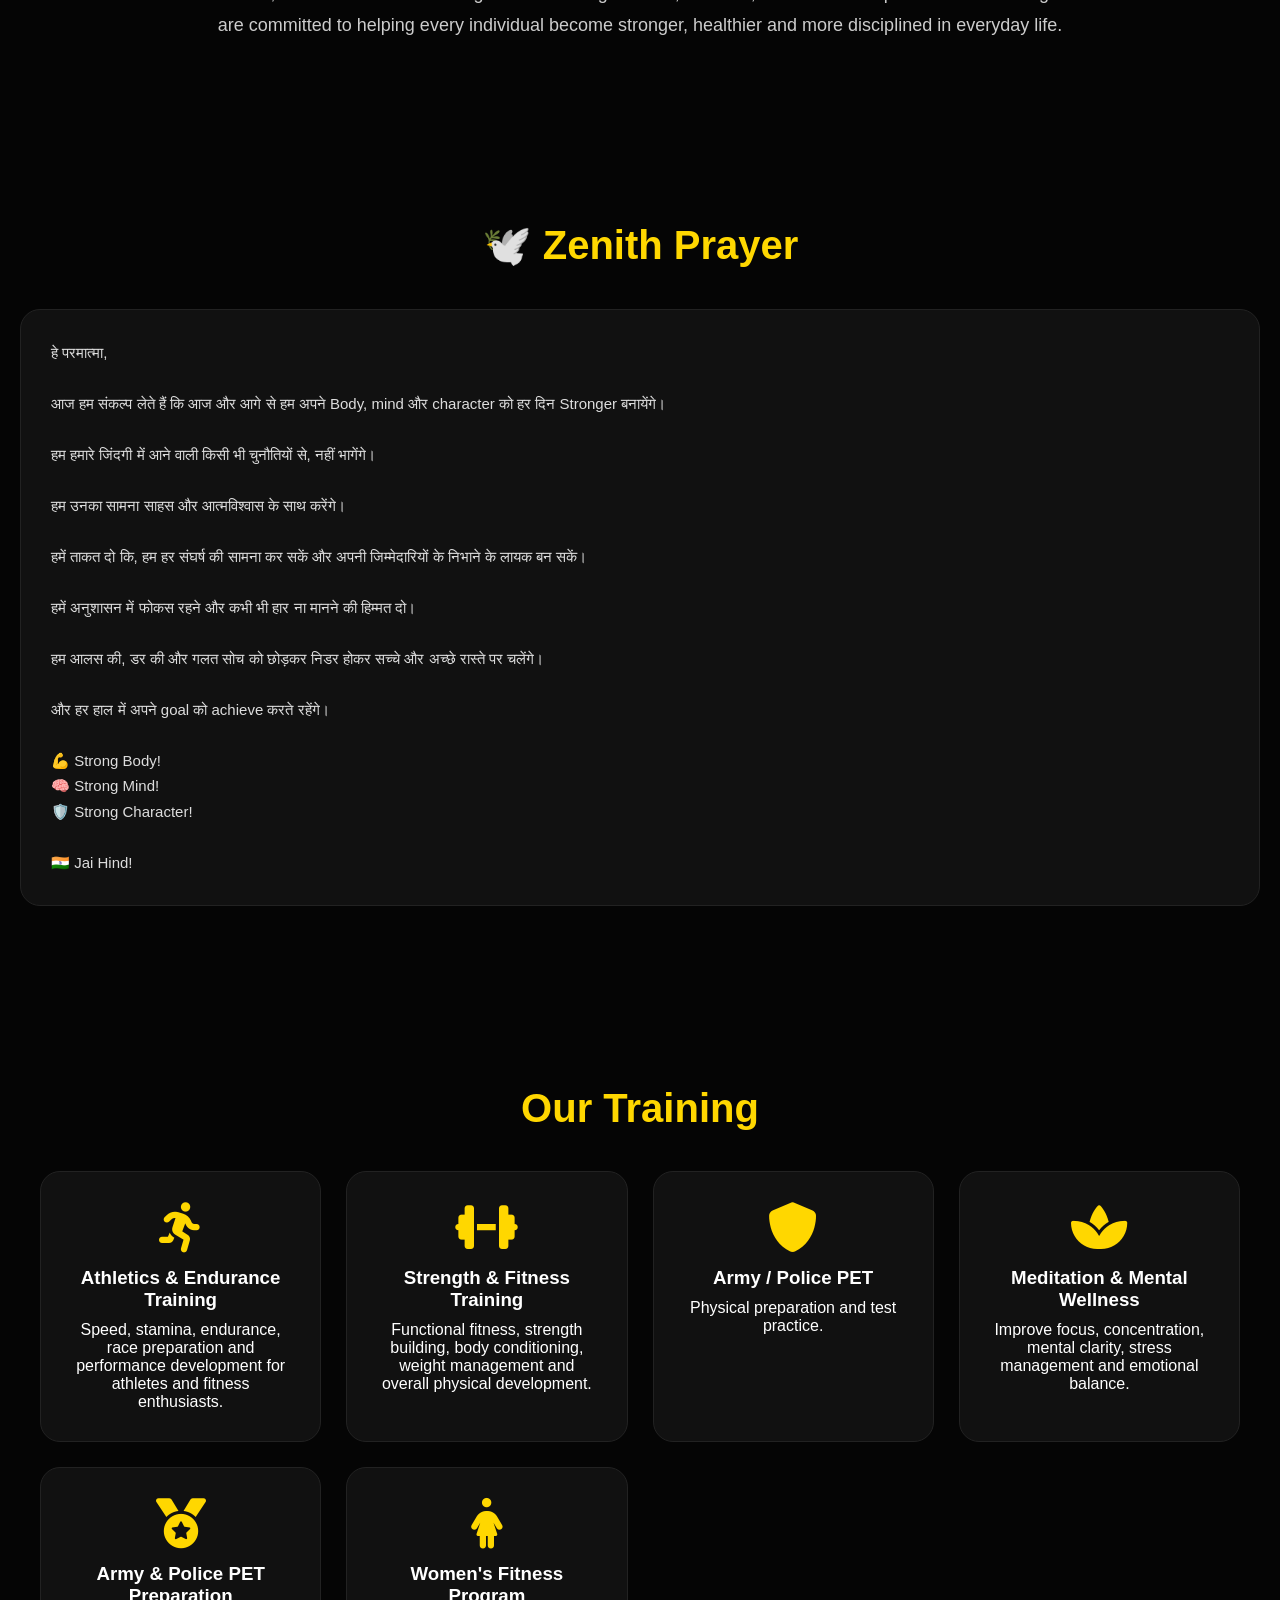
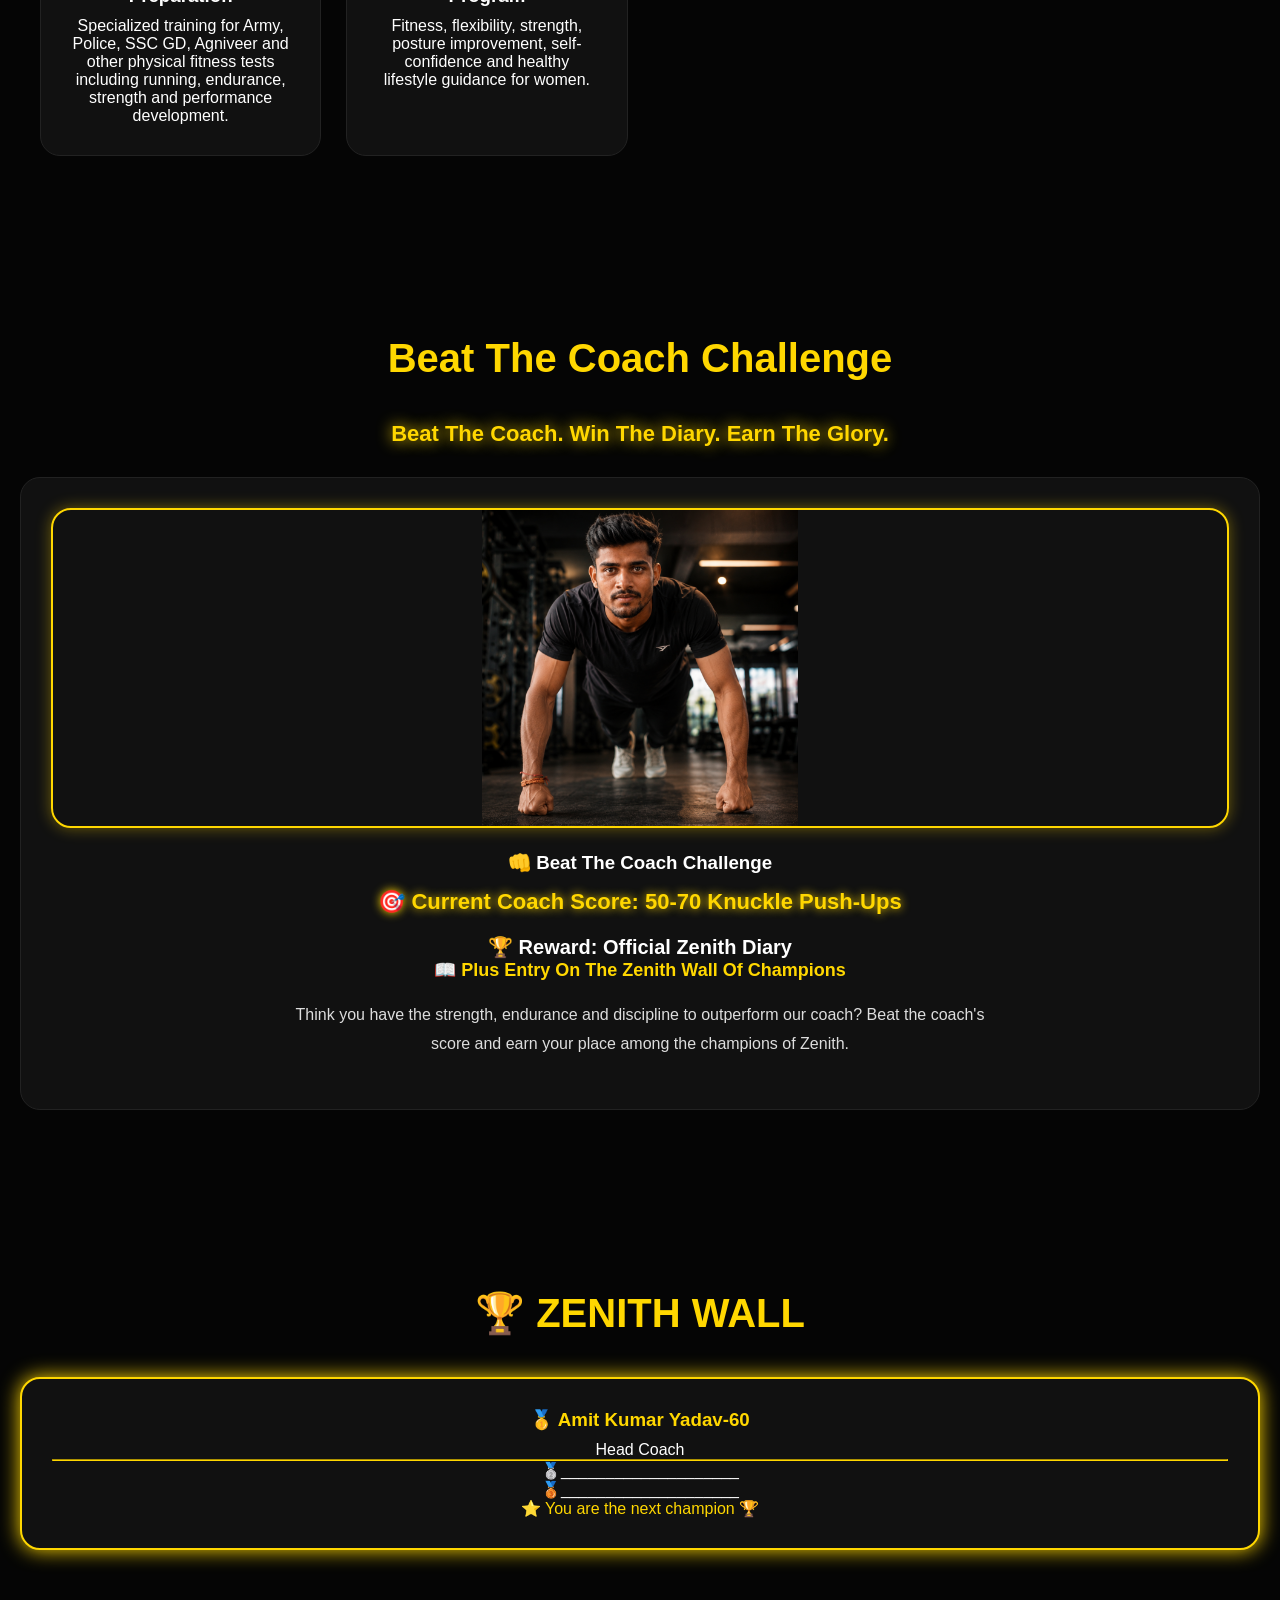
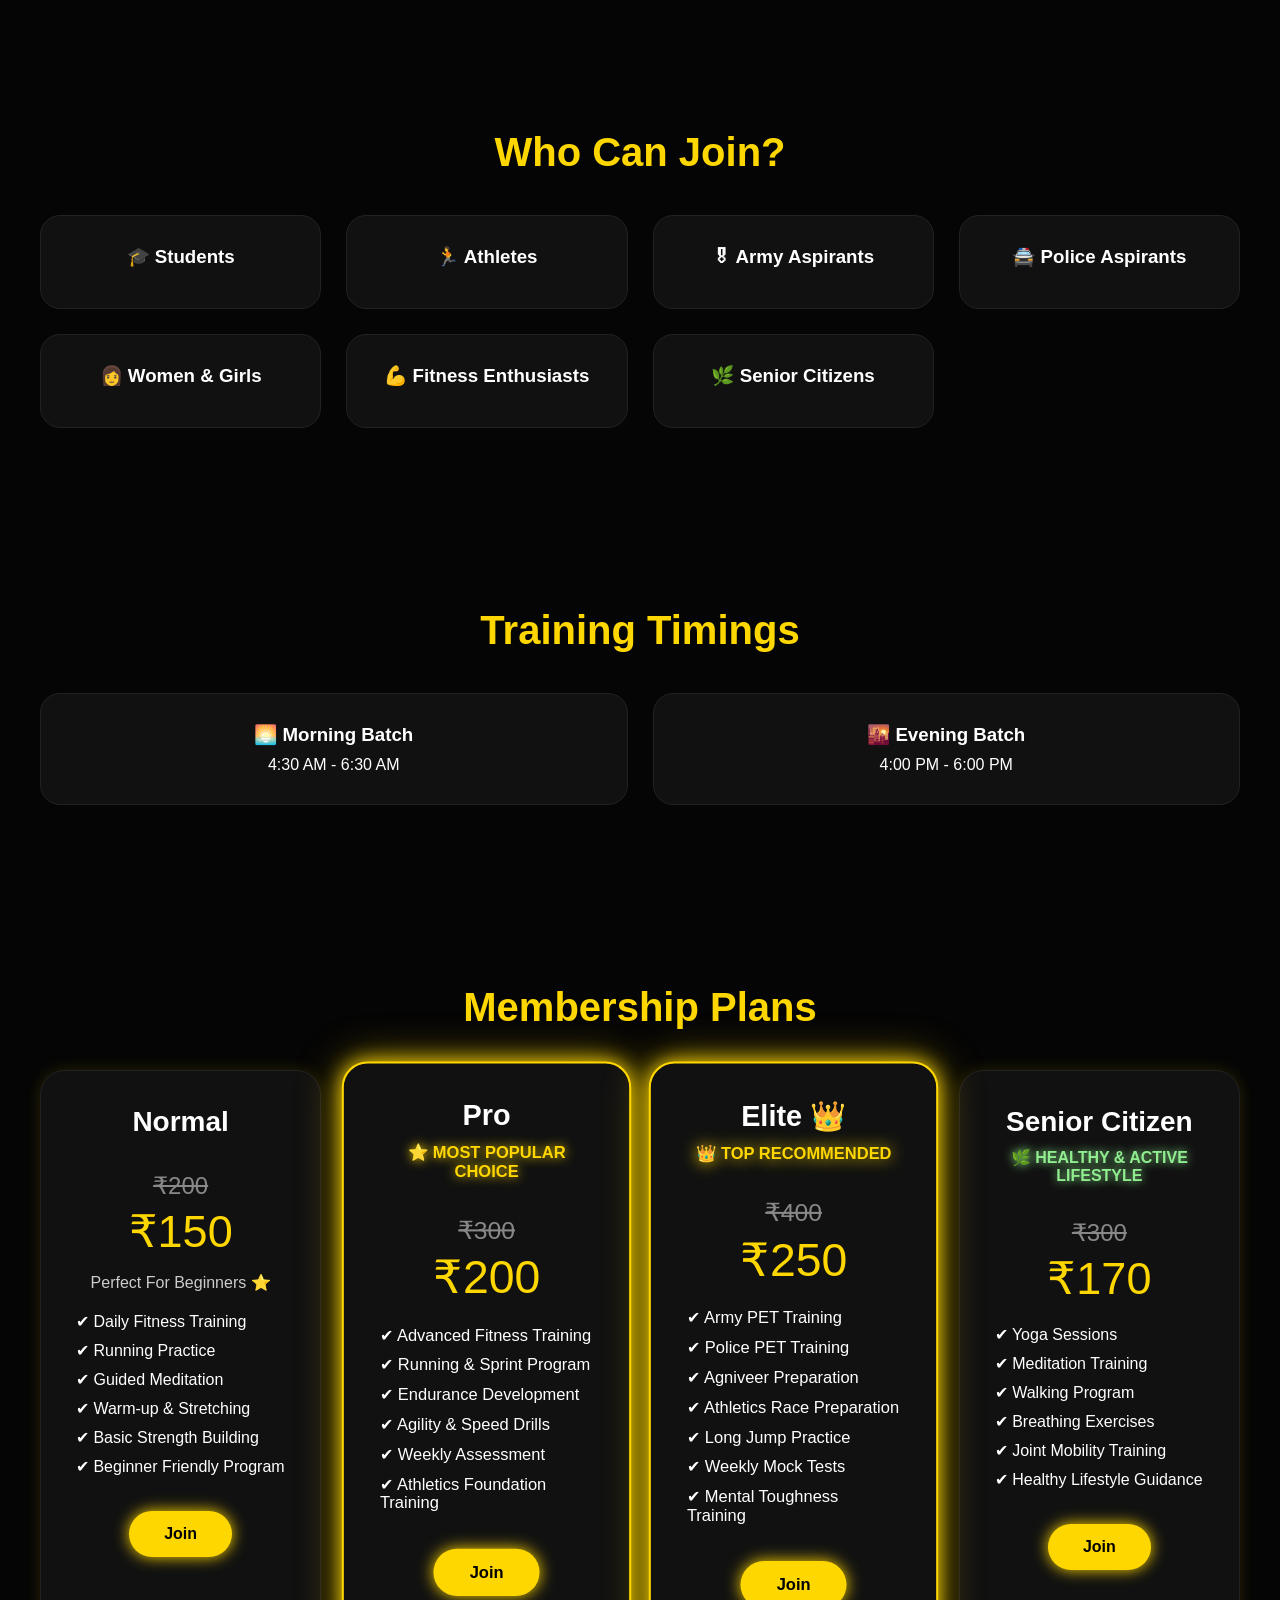
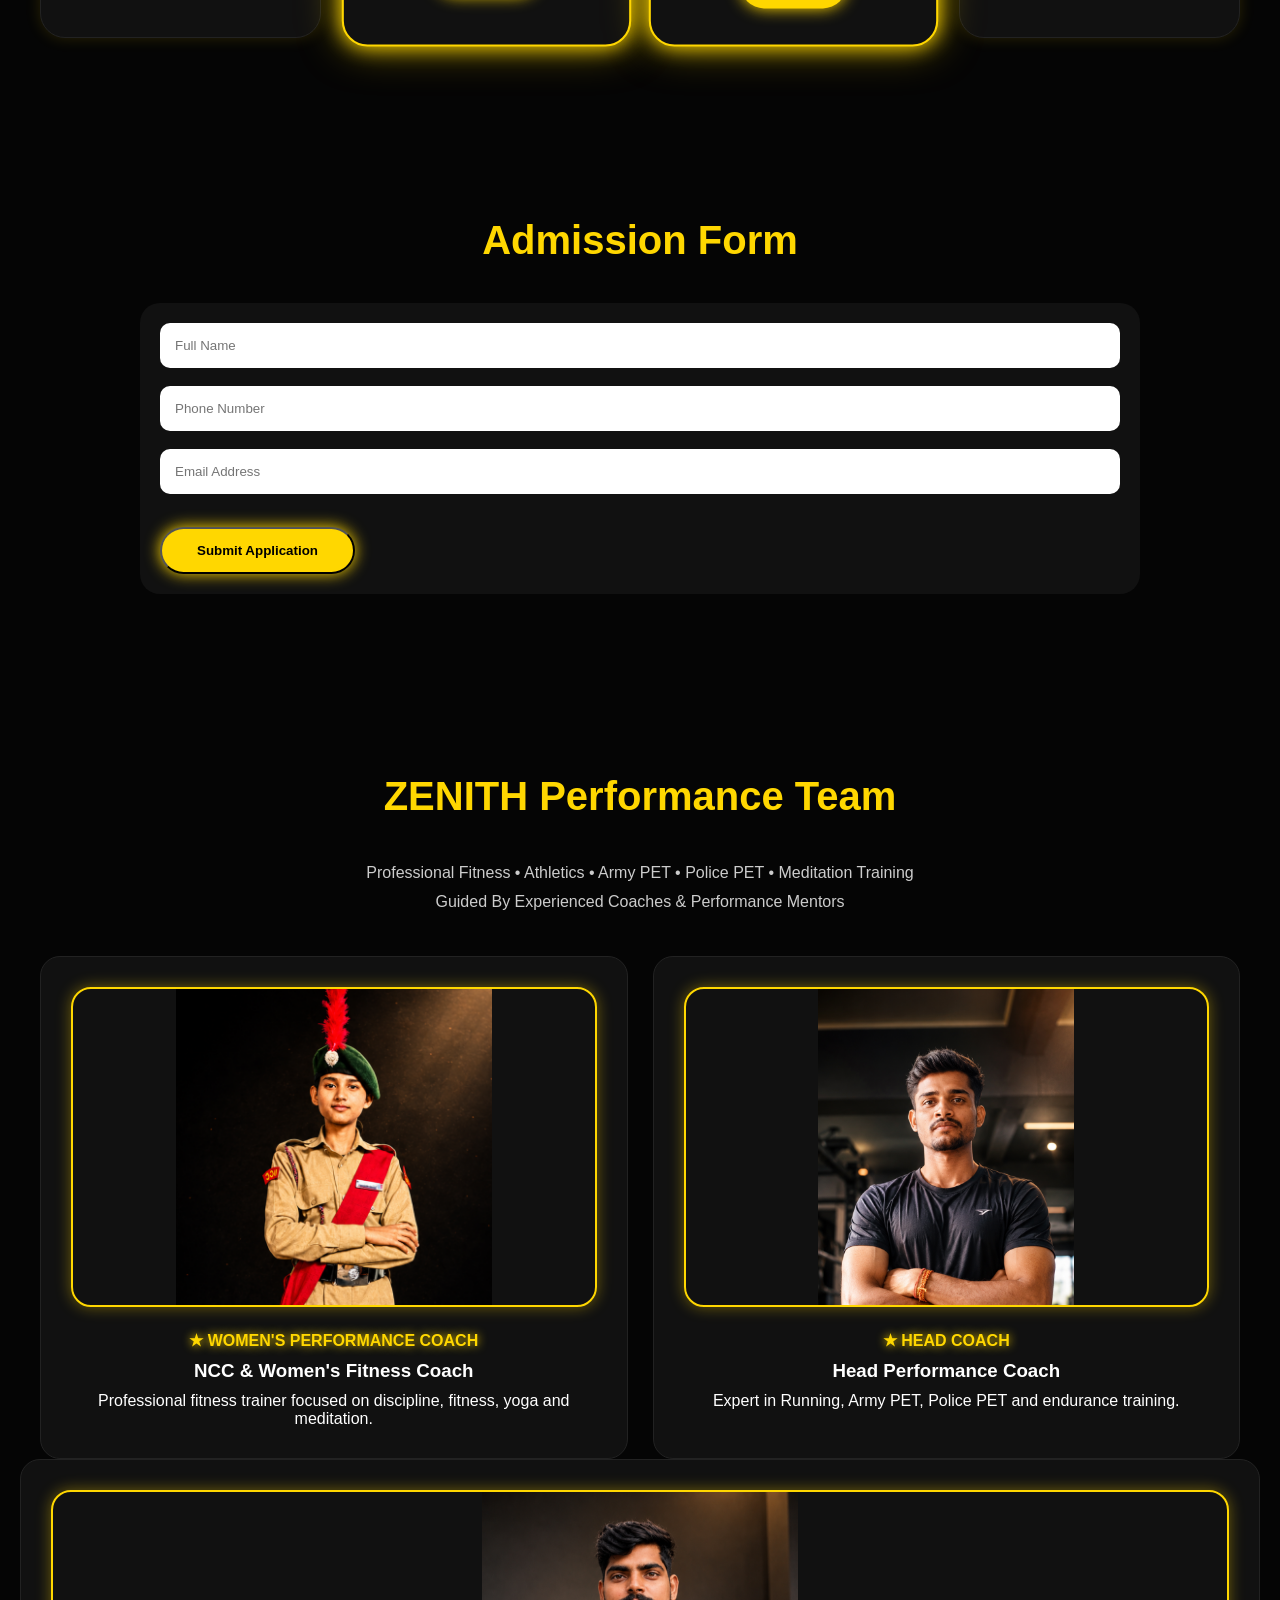
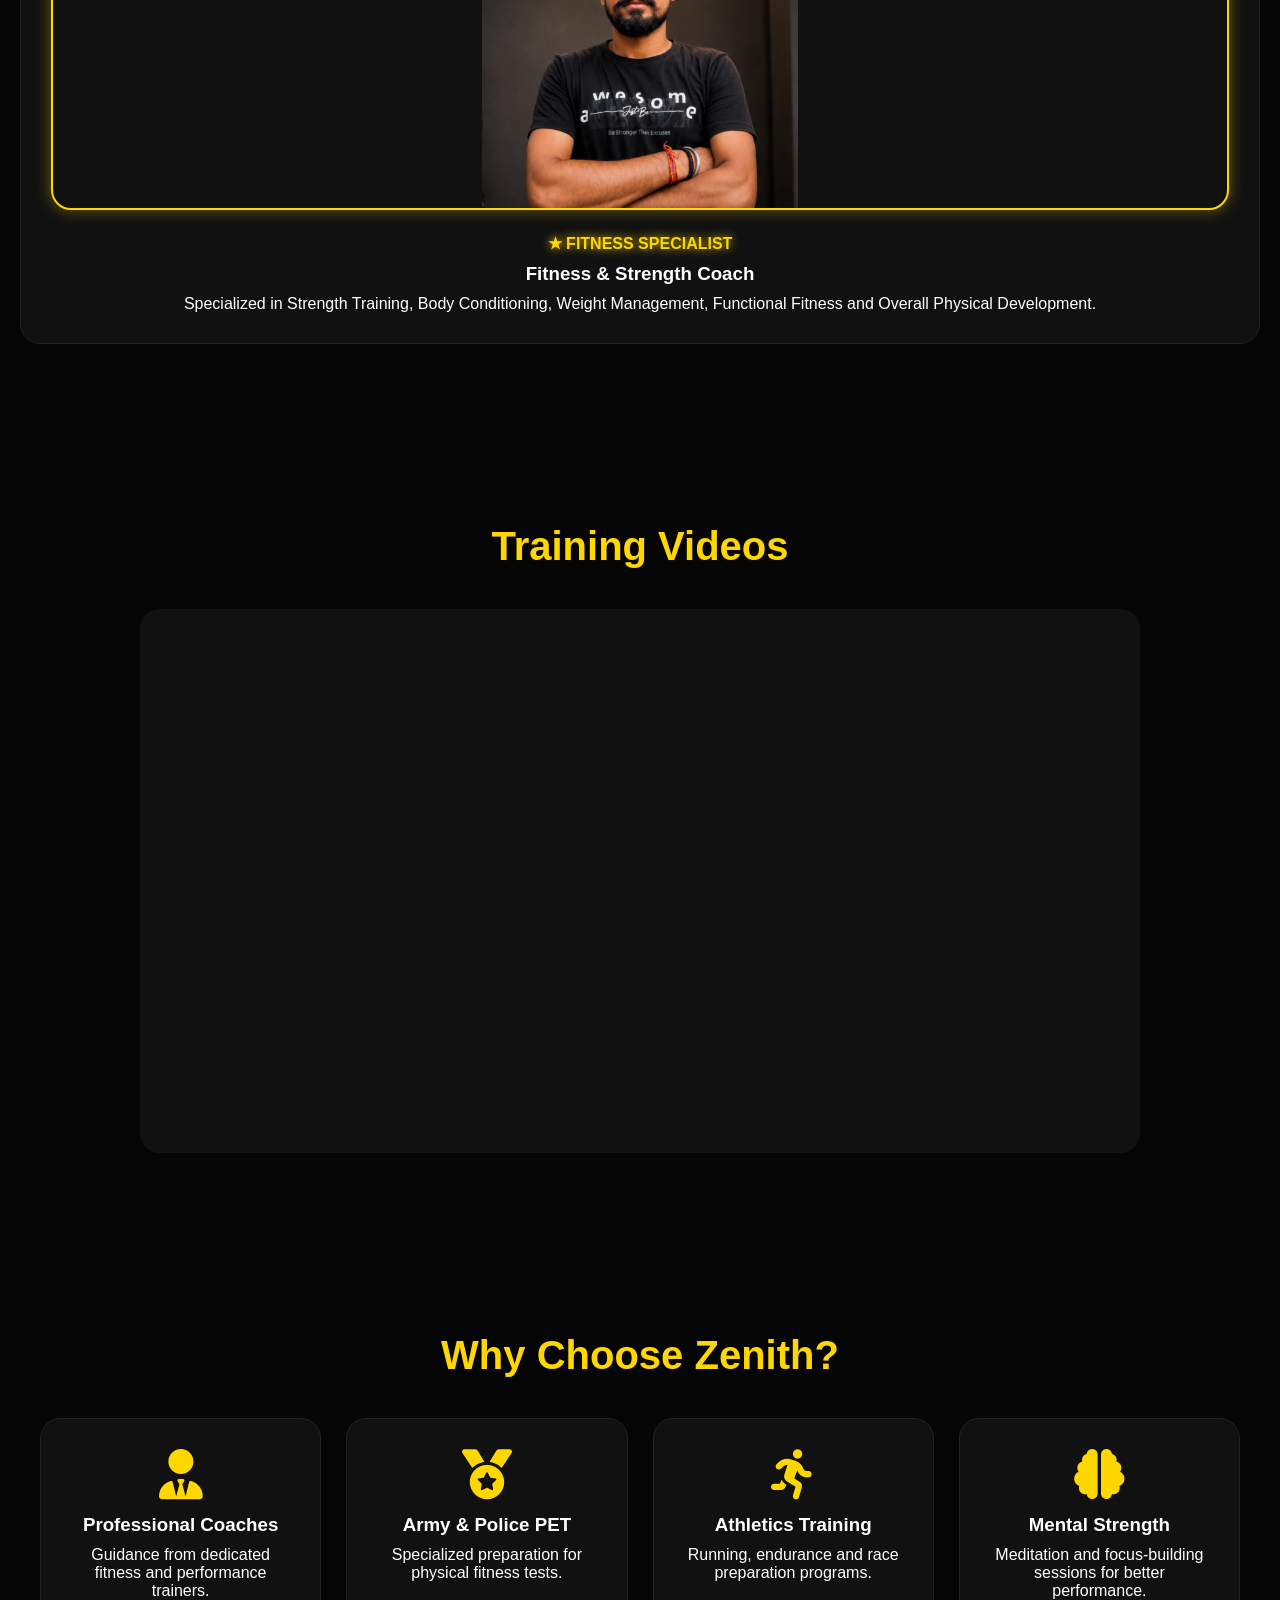
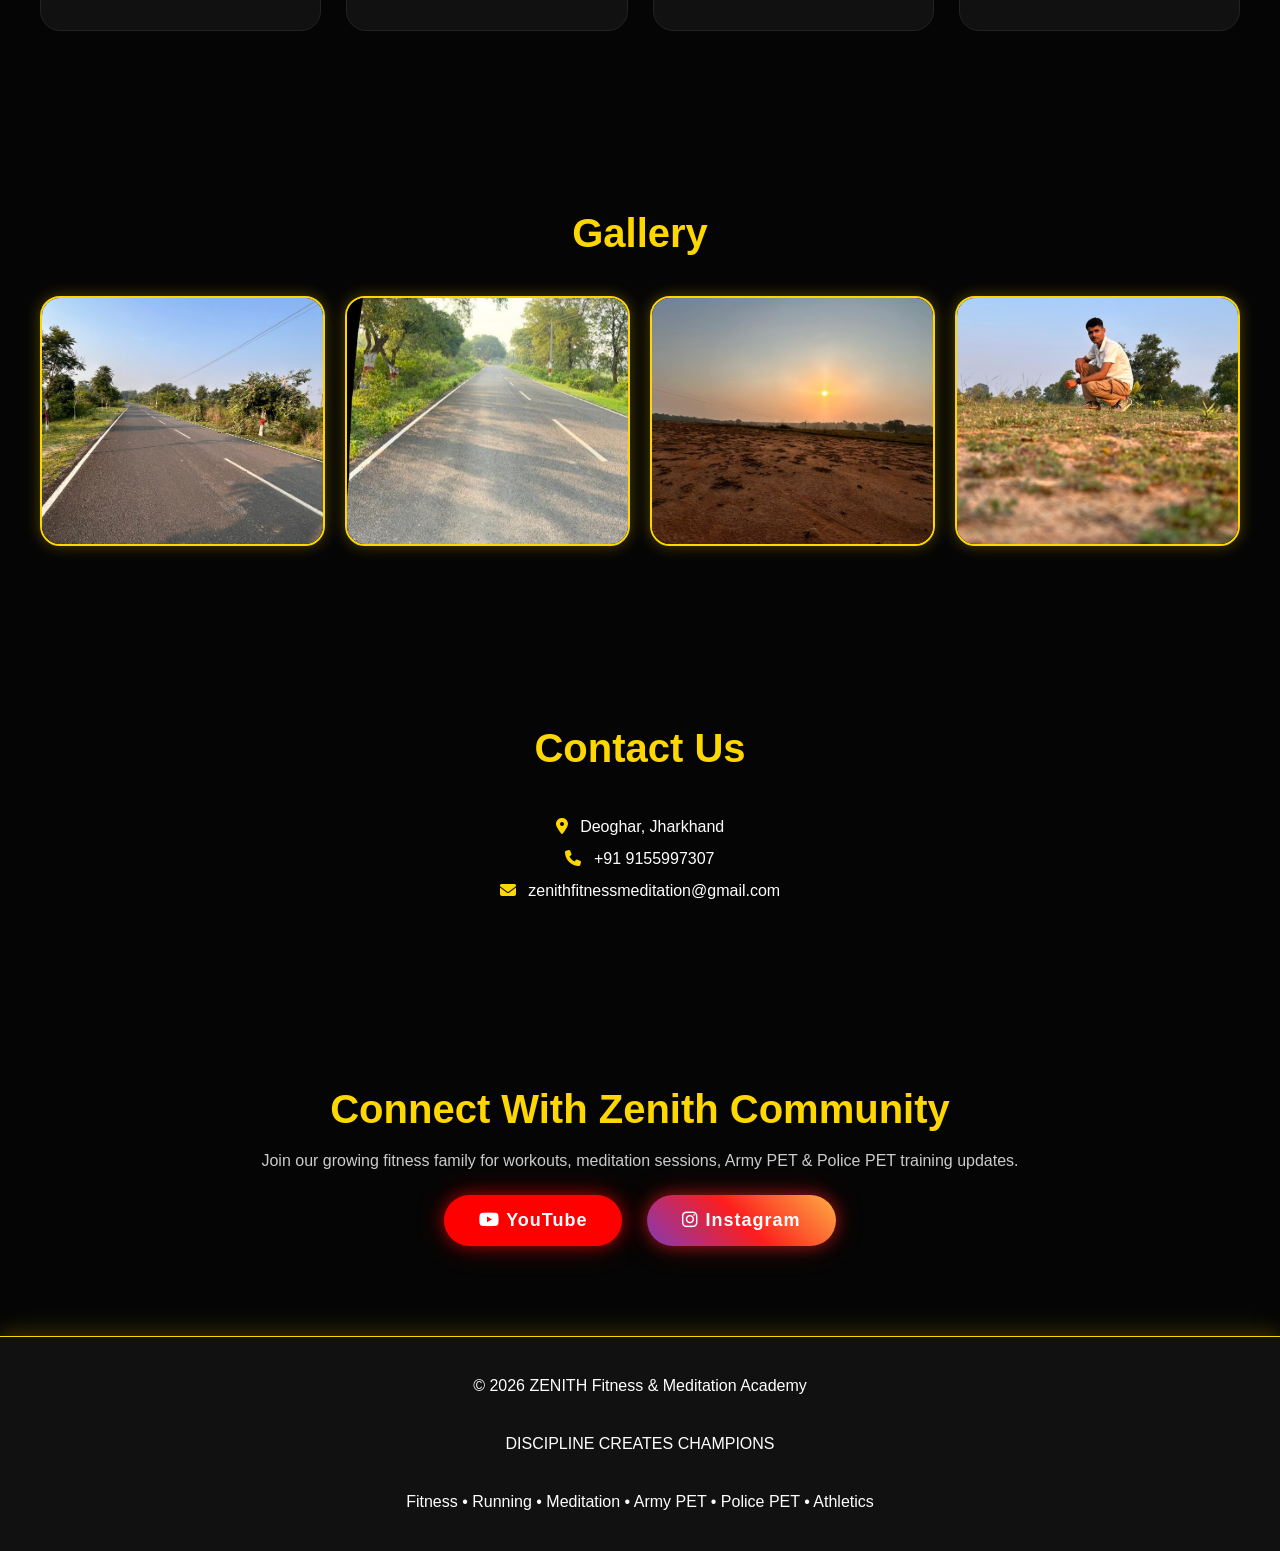
==== commit 19acff50: "Update index.html" ====
--- a/index.html
+++ b/index.html
@@ -797,89 +797,58 @@
 
 <section id="prayer">
 
-<h2 class="section-title">
-🕊️ Zenith Academy Prayer
-</h2>
-
-<div class="card" style="
-max-width:900px;
-margin:auto;
-border:1px solid gold;
-box-shadow:0 0 20px rgba(255,215,0,.3);
-">
-
-<h3 style="
-color:#FFD700;
-margin-bottom:20px;
-text-shadow:0 0 10px gold;
-">
-Official Academy Prayer
-</h3>
-
-<p style="
-line-height:2;
-font-size:18px;
-color:#ddd;
-">
+<h2 class="section-title">🕊️ Zenith Prayer</h2>
+
+<div class="card">
+
+<p style="font-size:15px;line-height:1.7;color:#ddd;text-align:left;">
 
 हे परमात्मा,
 
 <br><br>
 
-आज हम अपने शरीर, मन और चरित्र को मजबूत बनाने का संकल्प लेते हैं।
-
-<br><br>
-
-हमें शक्ति दें कि हम जीवन की हर कठिनाई का साहसपूर्वक सामना कर सकें।
-
-<br><br>
-
-हमें अनुशासन, आत्मविश्वास और सही मार्ग पर चलने की प्रेरणा दें।
-
-<br><br>
-
-हम अपने परिवार, समाज और देश के प्रति अपनी जिम्मेदारियों को ईमानदारी से निभा सकें।
-
-<br><br>
-
-हम आलस्य, भय और नकारात्मक सोच को त्यागकर निरंतर प्रगति की ओर बढ़ें।
-
-<br><br>
-
-आज का प्रत्येक प्रयास हमें हमारे लक्ष्य के और निकट ले जाए।
-
-<br><br>
-
-हे प्रभु, हमें शारीरिक शक्ति, मानसिक दृढ़ता और श्रेष्ठ चरित्र का आशीर्वाद प्रदान करें।
-
-</p>
-
-<div style="
-margin-top:25px;
-font-size:22px;
-font-weight:bold;
-color:#FFD700;
-line-height:1.8;
-">
-
-💪 STRONG BODY
+आज हम संकल्प लेते हैं कि आज और आगे से हम अपने Body, mind और character को हर दिन Stronger बनायेंगे।
+
+<br><br>
+
+हम हमारे जिंदगी में आने वाली किसी भी चुनौतियों से, नहीं भागेंगे।
+
+<br><br>
+
+हम उनका सामना साहस और आत्मविश्वास के साथ करेंगे।
+
+<br><br>
+
+हमें ताकत दो कि, हम हर संघर्ष की सामना कर सकें और अपनी जिम्मेदारियों के निभाने के लायक बन सकें।
+
+<br><br>
+
+हमें अनुशासन में फोकस रहने और कभी भी हार ना मानने की हिम्मत दो।
+
+<br><br>
+
+हम आलस की, डर की और गलत सोच को छोड़कर निडर होकर सच्चे और अच्छे रास्ते पर चलेंगे।
+
+<br><br>
+
+और हर हाल में अपने goal को achieve करते रहेंगे।
+
+<br><br>
+
+💪 Strong Body!
 
 <br>
 
-🧠 STRONG MIND
+🧠 Strong Mind!
 
 <br>
 
-🛡️ STRONG CHARACTER
-
-</div>
-
-<p style="
-margin-top:20px;
-font-style:italic;
-color:#999;
-">
-Official Morning Prayer Of Zenith Fitness & Meditation Academy
+🛡️ Strong Character!
+
+<br><br>
+
+🇮🇳 Jai Hind!
+
 </p>
 
 </div>
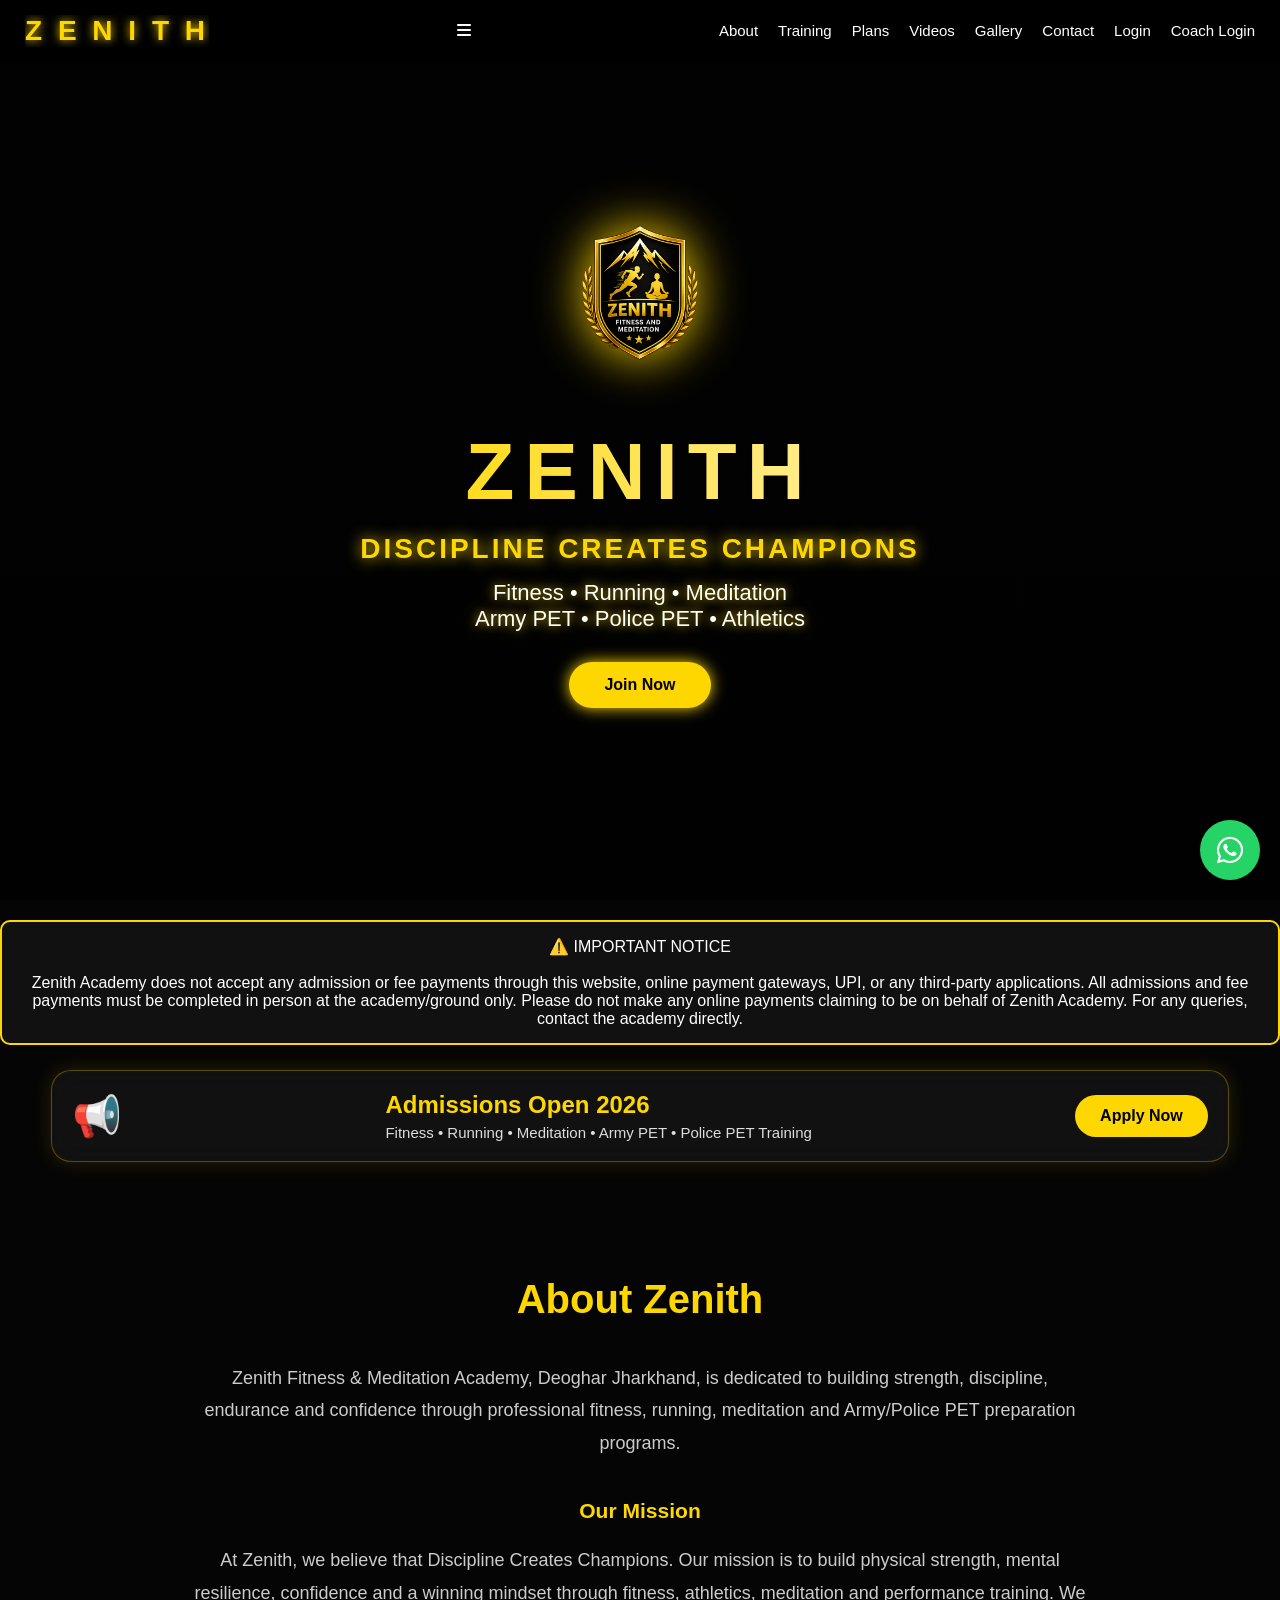
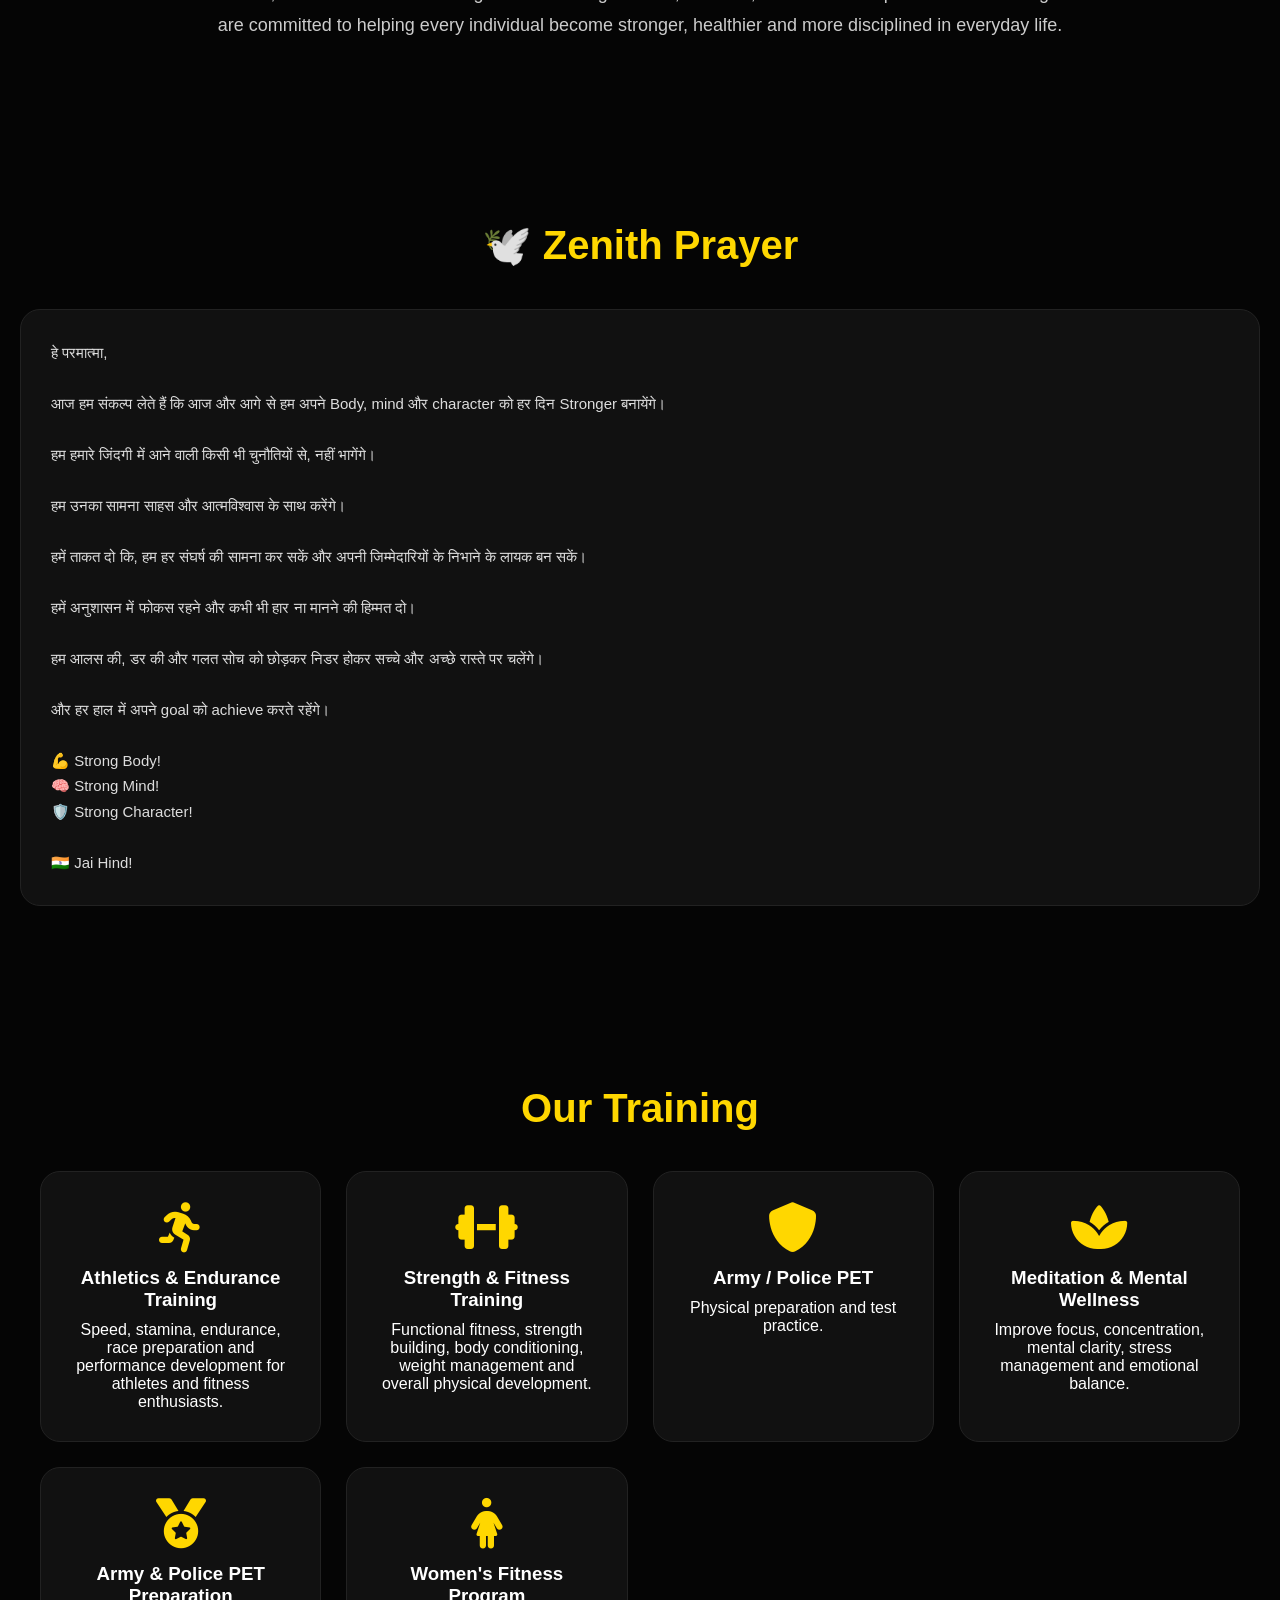
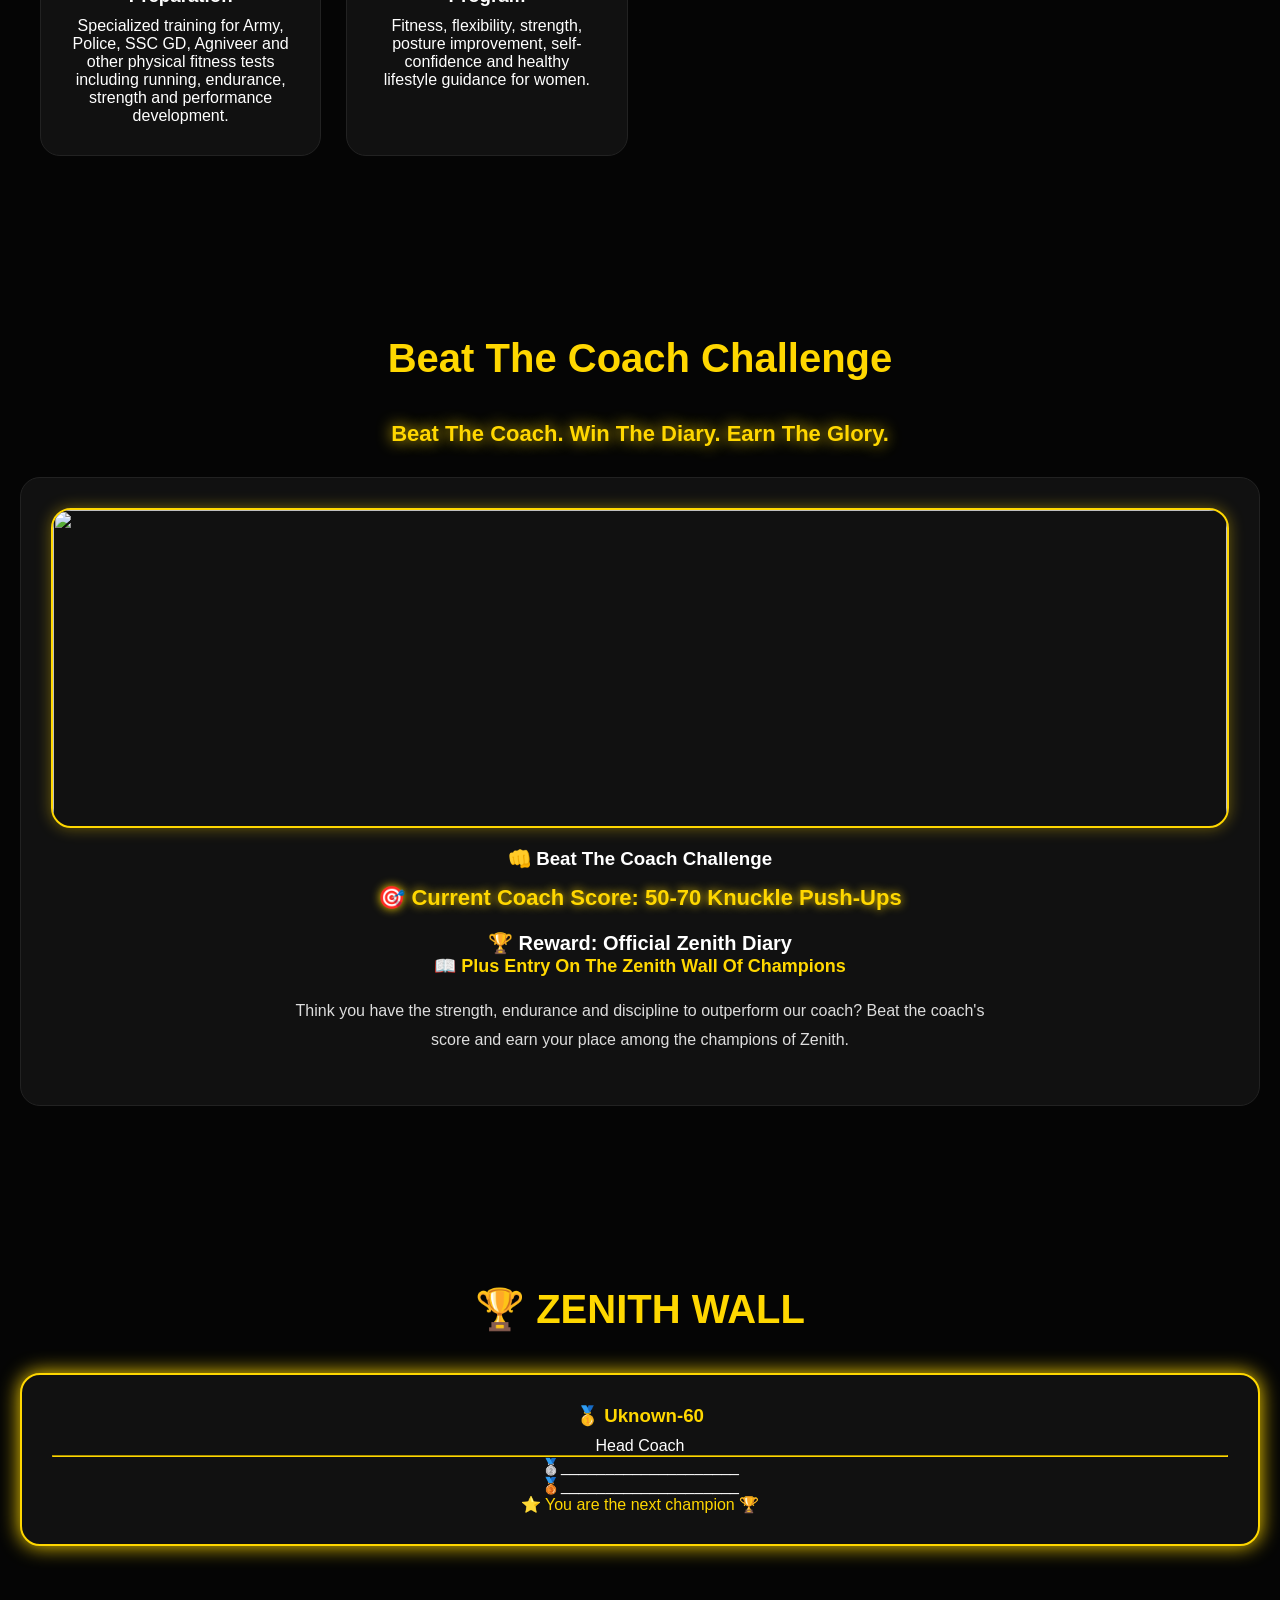
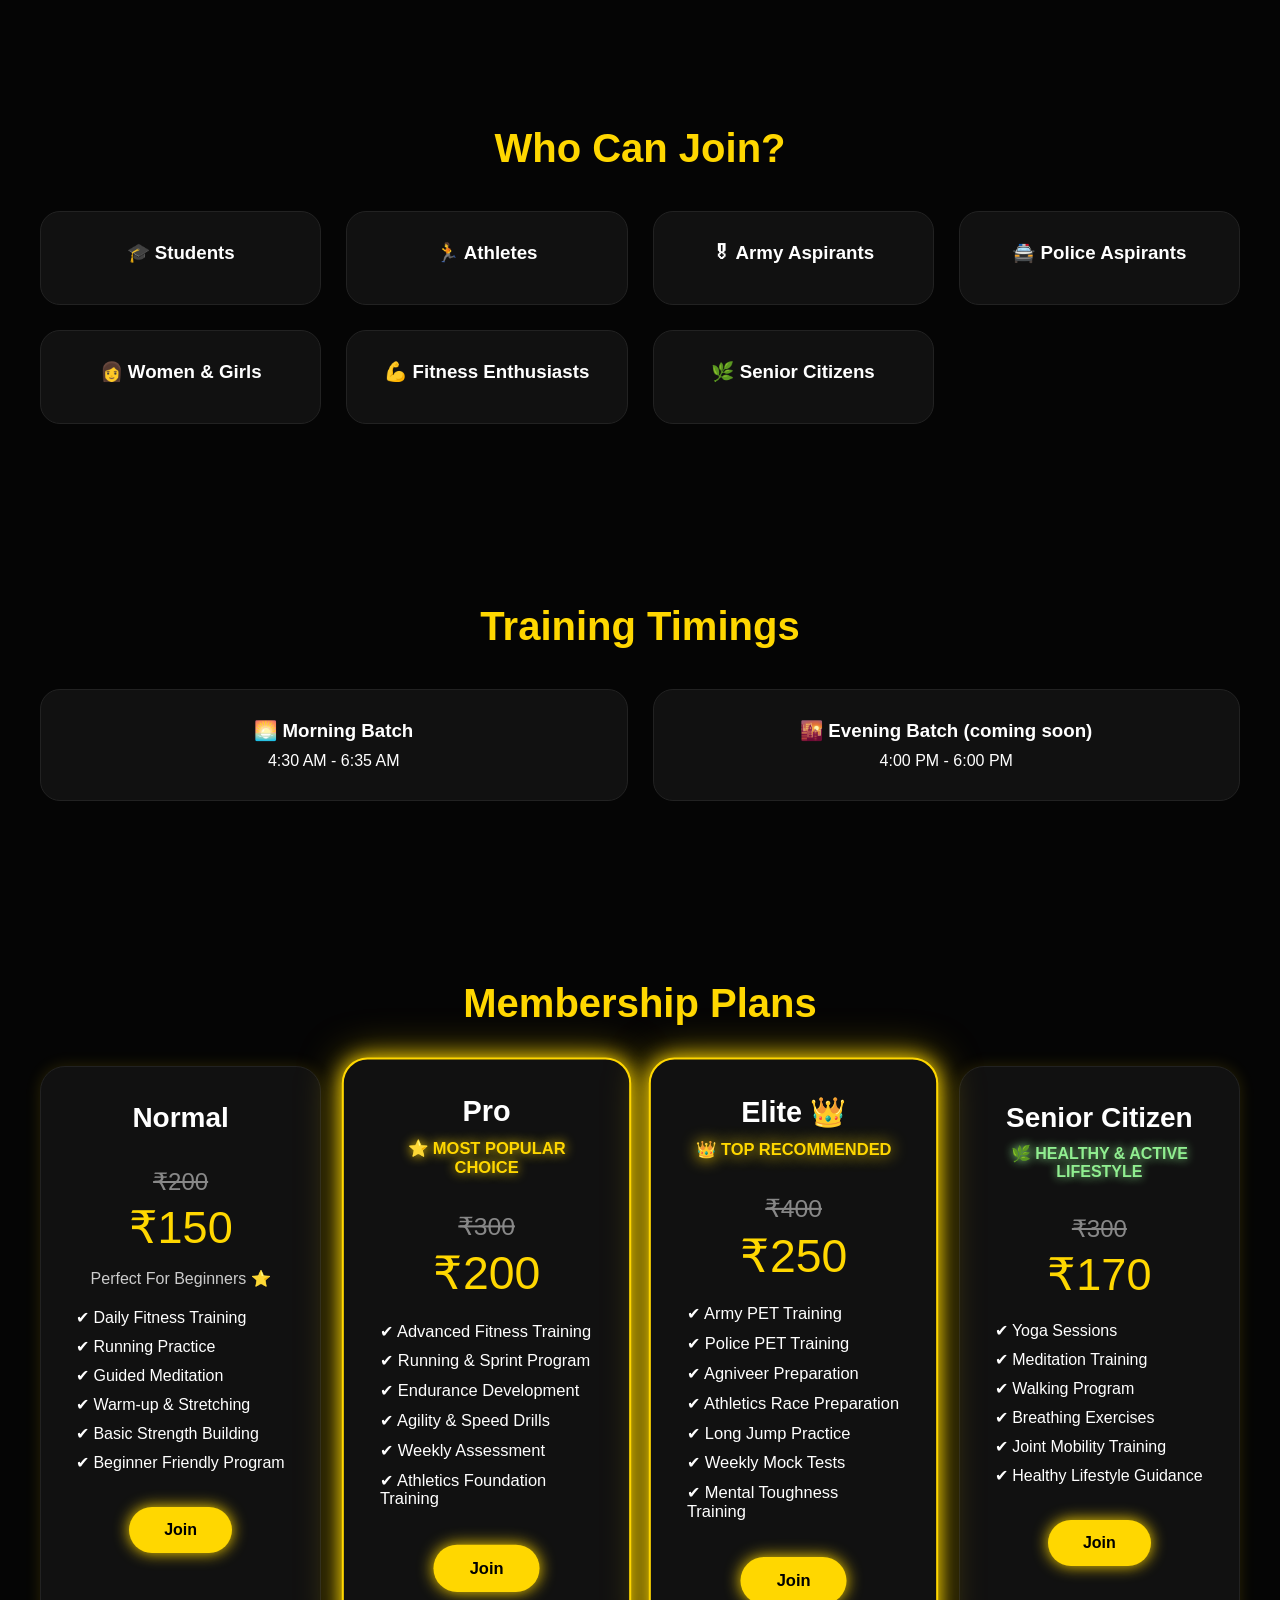
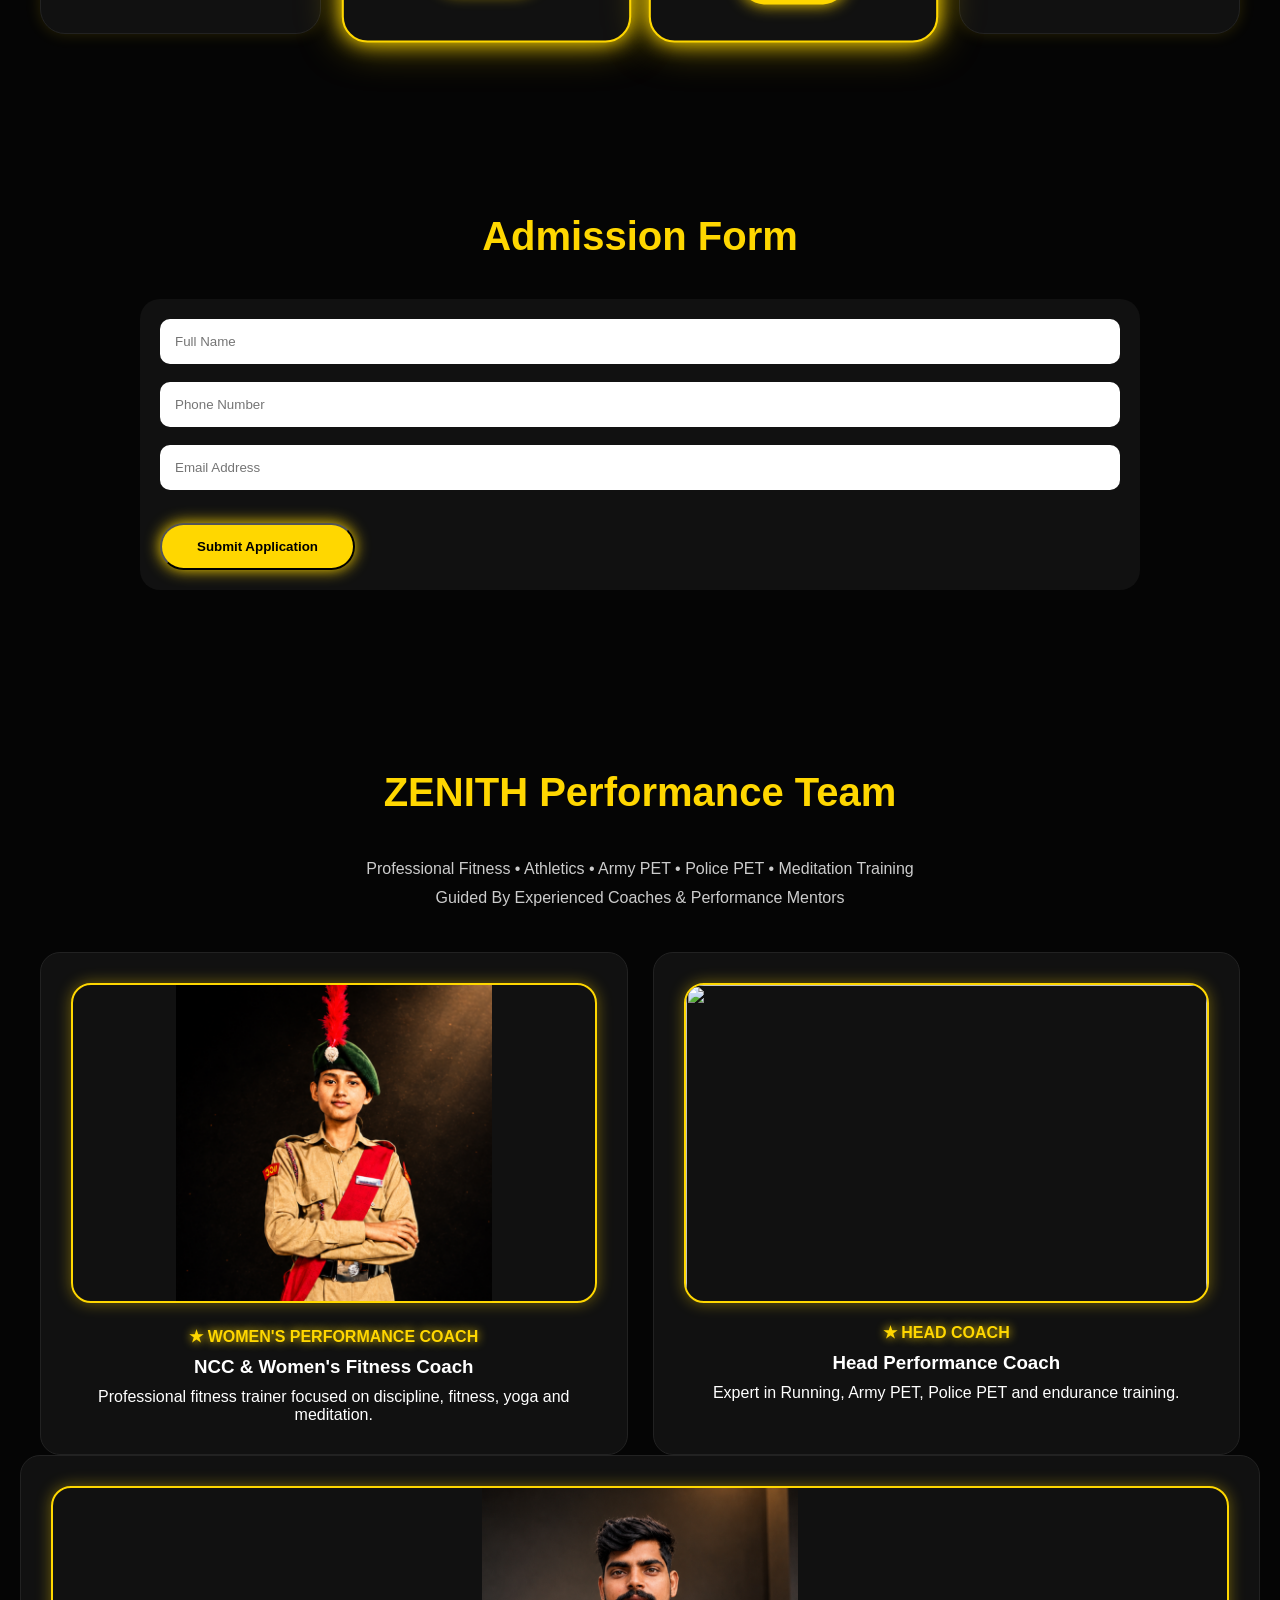
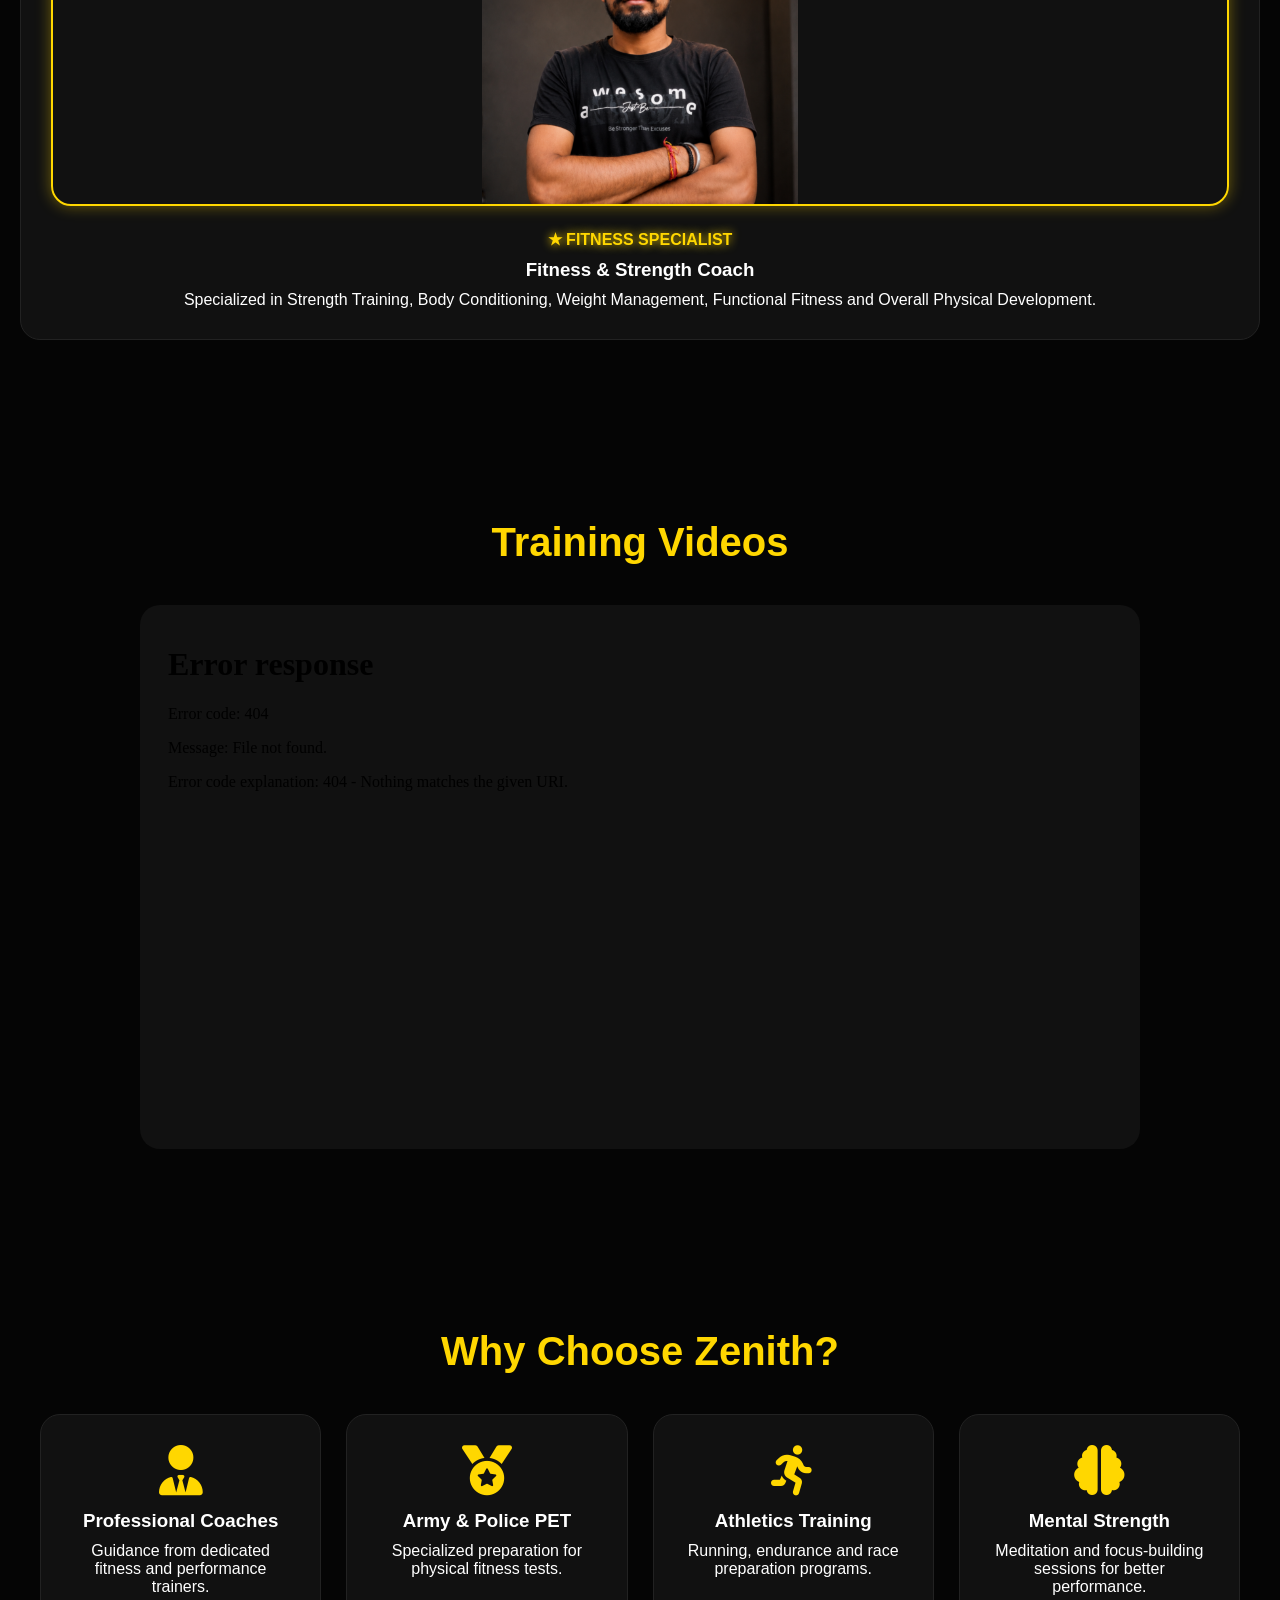
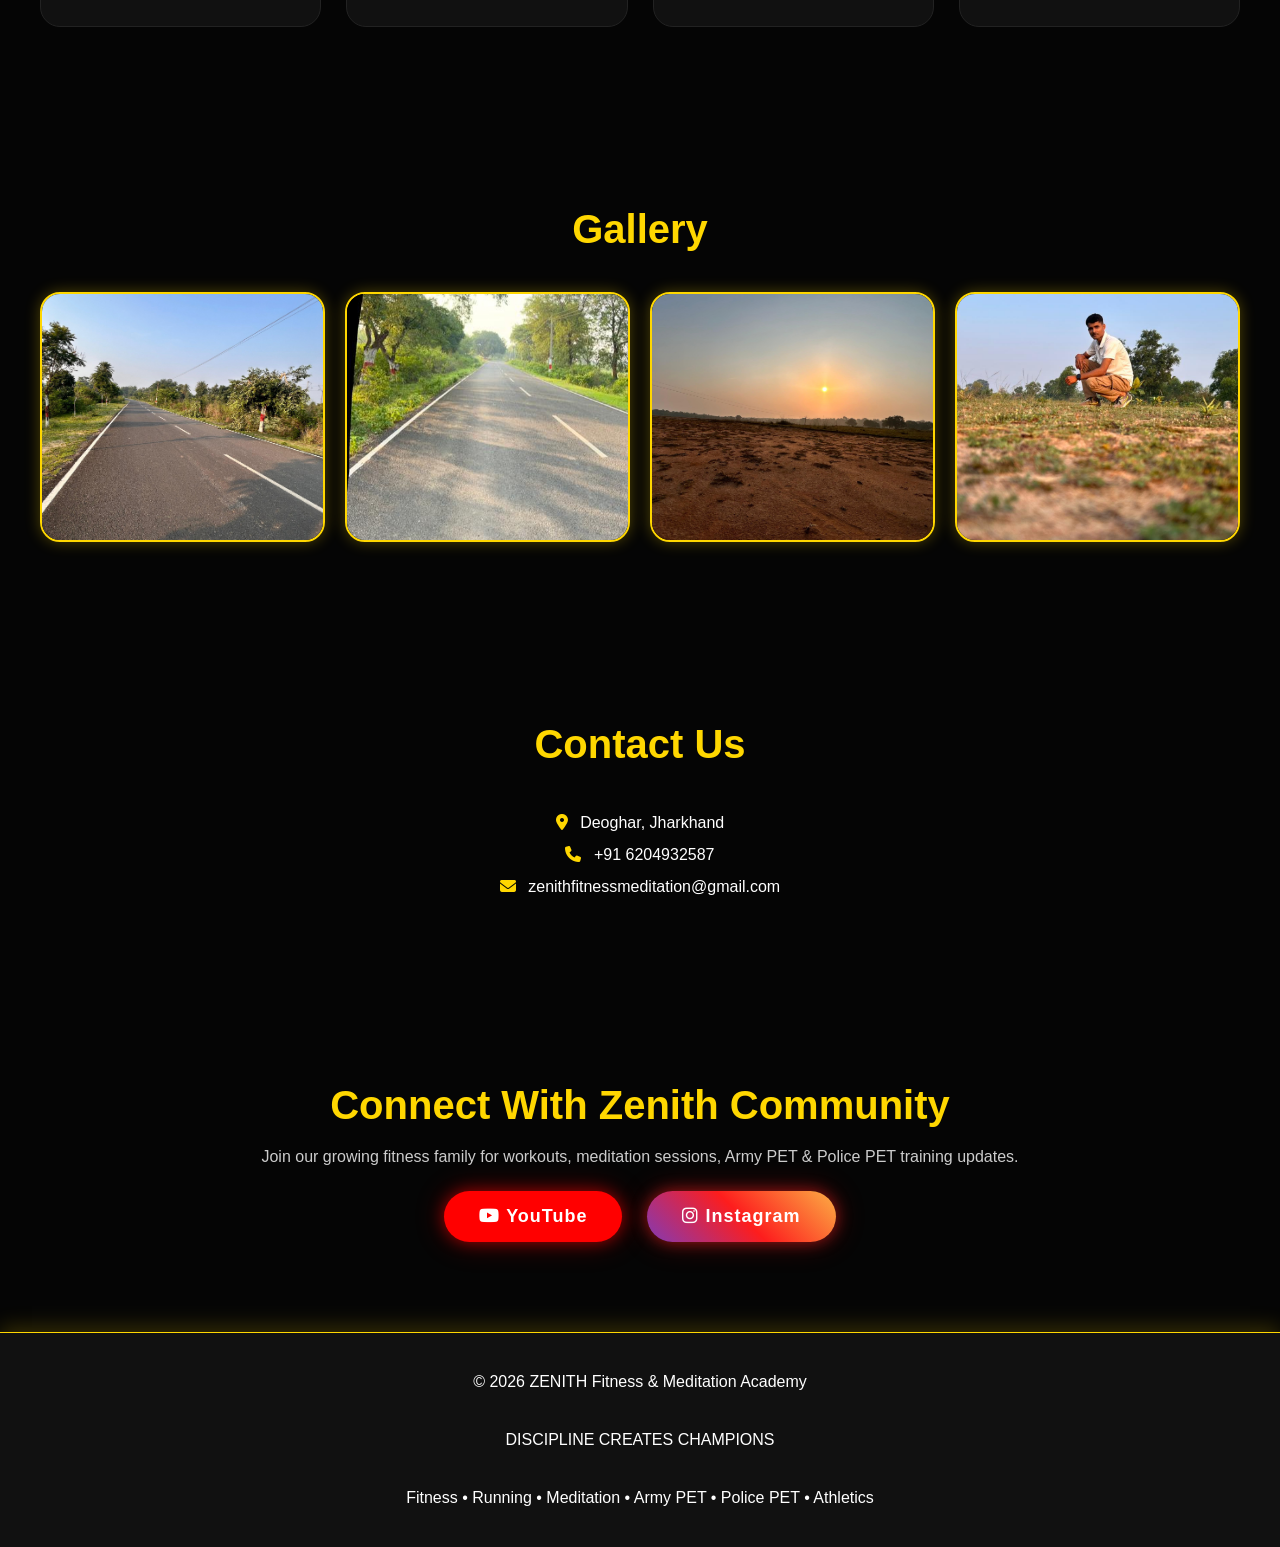
==== commit 89a3af40: "Update index.html" ====
--- a/index.html
+++ b/index.html
@@ -934,7 +934,7 @@
 </p>
 <div class="card">
 
-<img src="IMG_20260530_184242.png" class="trainer-photo">
+<img src="NA" class="trainer-photo">
 
 <h3>👊 Beat The Coach Challenge</h3>
 <p style="
@@ -986,7 +986,7 @@
 box-shadow:0 0 20px gold;
 ">
 
-<h3 style="color:gold;">🥇 Amit Kumar Yadav-60</h3>
+<h3 style="color:gold;">🥇 Uknown-60</h3>
 
 <p>
 Head Coach
@@ -1050,11 +1050,11 @@
 
 <div class="card">
 <h3>🌅 Morning Batch</h3>
-<p>4:30 AM - 6:30 AM</p>
-</div>
-
-<div class="card">
-<h3>🌇 Evening Batch</h3>
+<p>4:30 AM - 6:35 AM</p>
+</div>
+
+<div class="card">
+<h3>🌇 Evening Batch (coming soon)</h3>
 <p>4:00 PM - 6:00 PM</p>
 </div>
 
@@ -1272,7 +1272,7 @@
 
 <div class="card">
 
-<img src="IMG_20260530_121943.png" class="trainer-photo">
+<img src="NA" class="trainer-photo">
 <p style="
 color:#FFD700;
 font-weight:bold;
@@ -1319,7 +1319,7 @@
 <div class="video-box">
 
 <iframe
-src="https://www.youtube.com/embed/MWgcnj7mo1o"
+src="NA"
 width="100%"
 height="400"
 frameborder="0"
@@ -1397,7 +1397,7 @@
 
 <p><i class="fas fa-location-dot"></i> Deoghar, Jharkhand</p>
 
-<p><i class="fas fa-phone"></i> +91 9155997307</p>
+<p><i class="fas fa-phone"></i> +91 6204932587</p>
 
 <p><i class="fas fa-envelope"></i> zenithfitnessmeditation@gmail.com</p>
 
@@ -1470,7 +1470,7 @@
 alert("Application Submitted Successfully! We will contact you soon.");
   
 window.open(
-`https://wa.me/916201808179?text=${encodeURIComponent(message)}`,
+`https://wa.me/916204932587?text=${encodeURIComponent(message)}`,
 '_blank'
 );
 
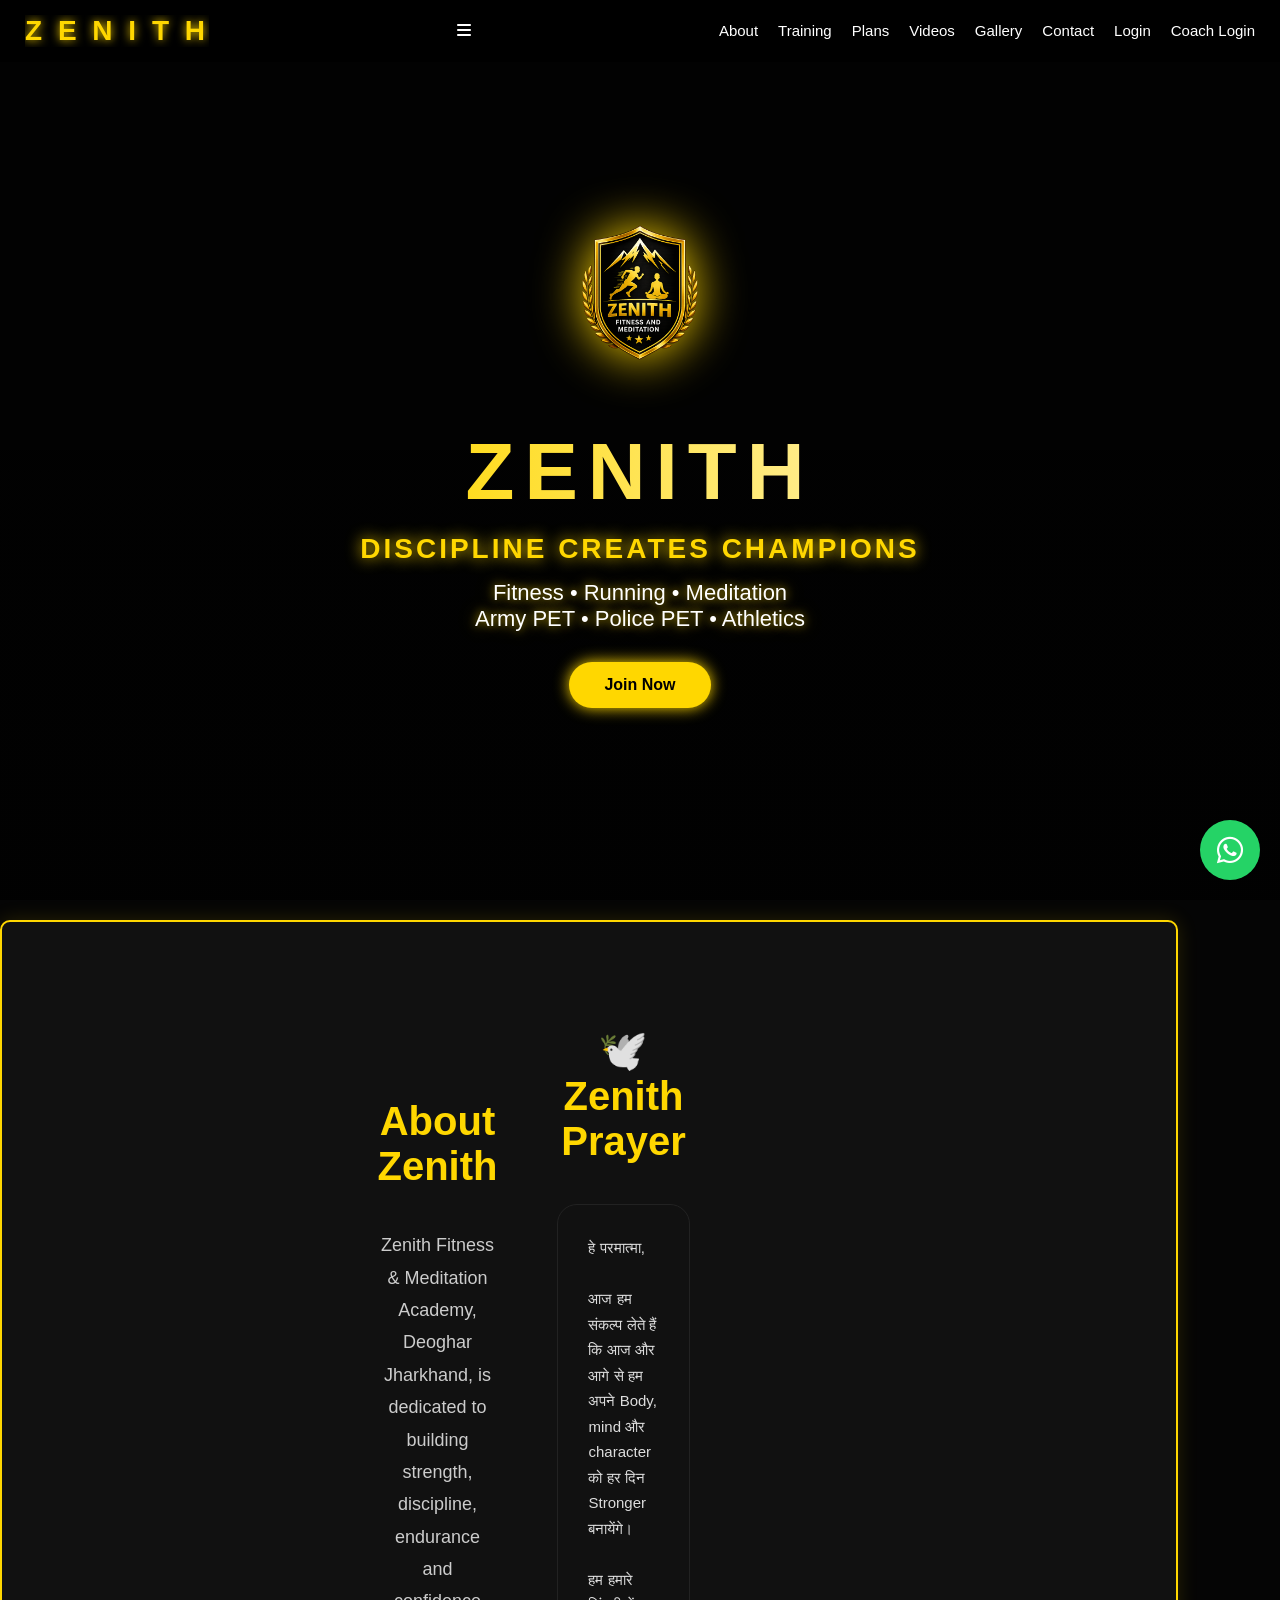
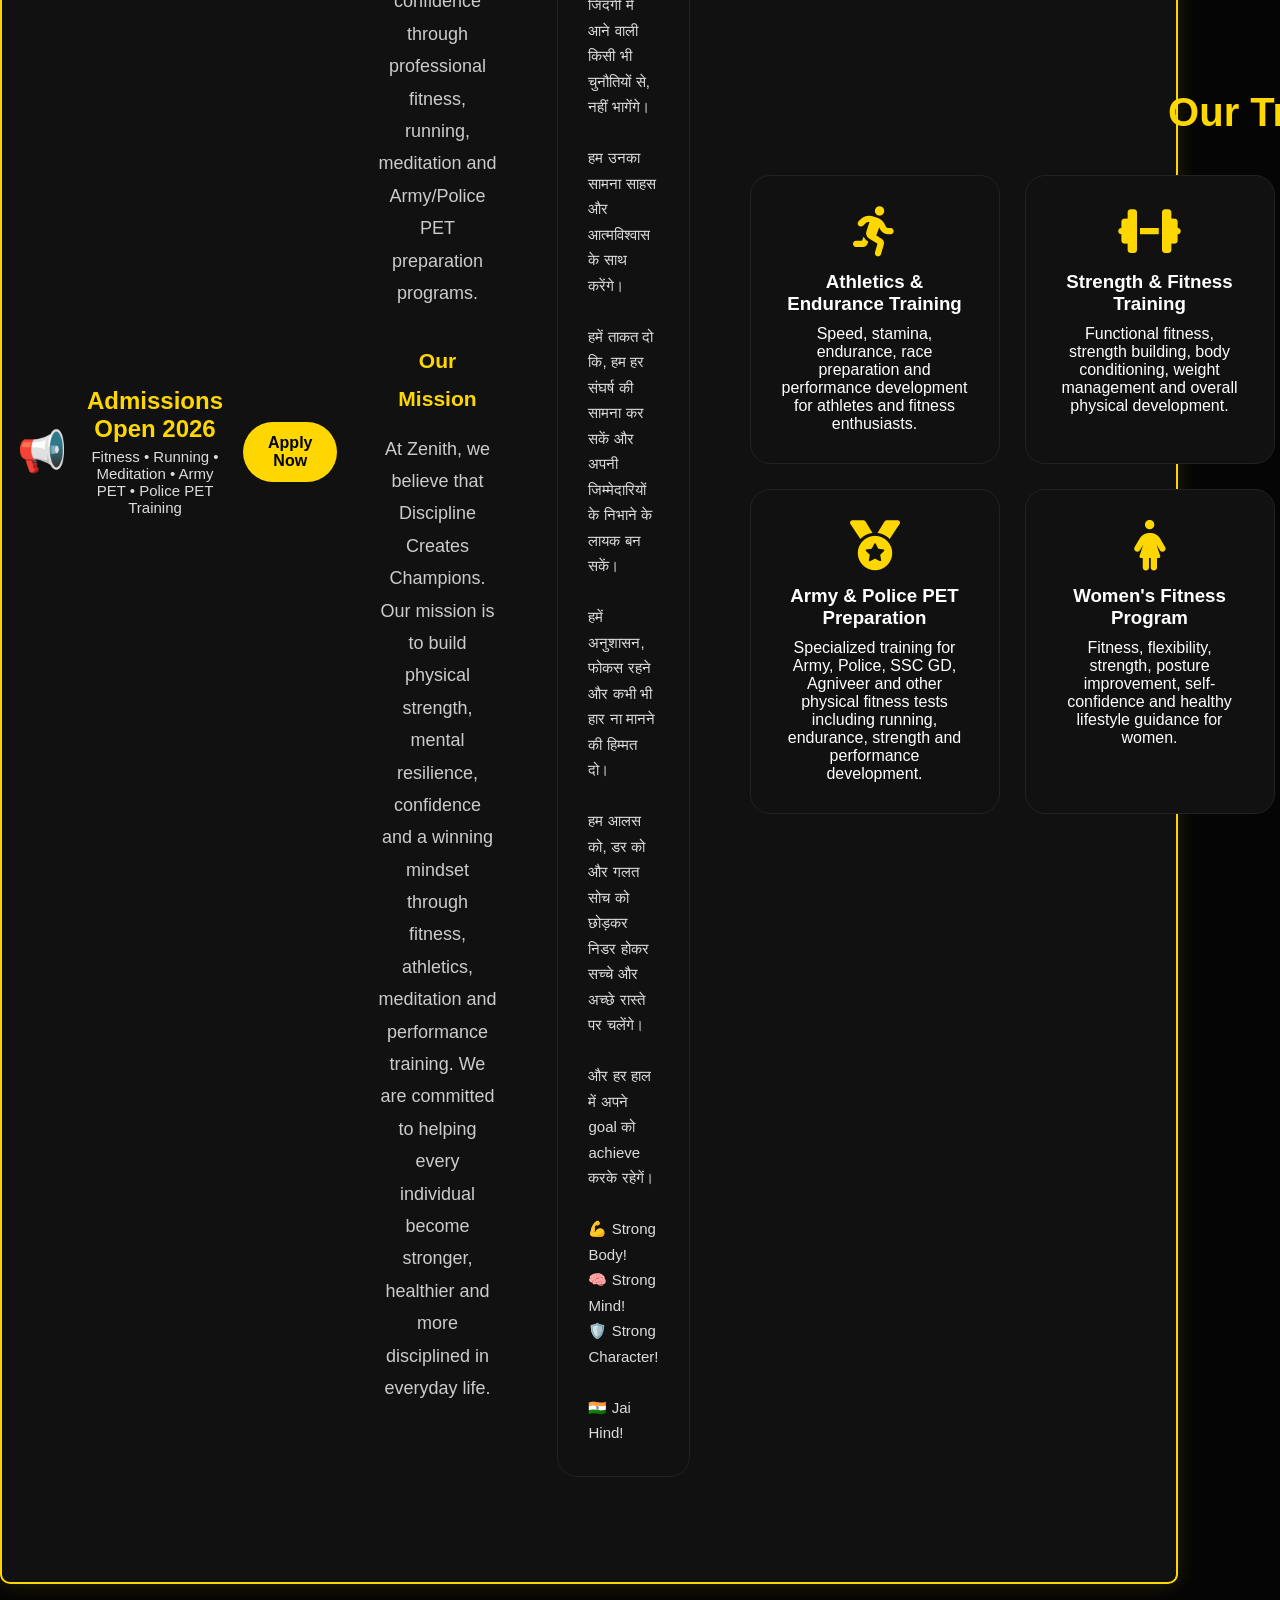
==== commit 4322b361: "Update index.html" ====
--- a/index.html
+++ b/index.html
@@ -732,21 +732,7 @@
 margin:20px 0;
 color:white;
 text-align:center;
-">
-
-⚠️ IMPORTANT NOTICE
-
-<br><br>
-
-Zenith Academy does not accept any admission or fee payments through this website, online payment gateways, UPI, or any third-party applications.
-
-All admissions and fee payments must be completed in person at the academy/ground only.
-
-Please do not make any online payments claiming to be on behalf of Zenith Academy.
-
-For any queries, contact the academy directly.
-
-</div>
+"
 <section class="premium-notice">
 
 <div class="notice-icon">📢</div>
@@ -823,15 +809,15 @@
 
 <br><br>
 
-हमें अनुशासन में फोकस रहने और कभी भी हार ना मानने की हिम्मत दो।
+हमें अनुशासन, फोकस रहने और कभी भी हार ना मानने की हिम्मत दो।
 
 <br><br>
 
-हम आलस की, डर की और गलत सोच को छोड़कर निडर होकर सच्चे और अच्छे रास्ते पर चलेंगे।
+हम आलस को, डर को और गलत सोच को छोड़कर निडर होकर सच्चे और अच्छे रास्ते पर चलेंगे।
 
 <br><br>
 
-और हर हाल में अपने goal को achieve करते रहेंगे।
+और हर हाल में अपने goal को achieve करके रहेगें।
 
 <br><br>
 
@@ -1272,7 +1258,7 @@
 
 <div class="card">
 
-<img src="NA" class="trainer-photo">
+<img src="IMG_20260530_121943.png" class="trainer-photo">
 <p style="
 color:#FFD700;
 font-weight:bold;
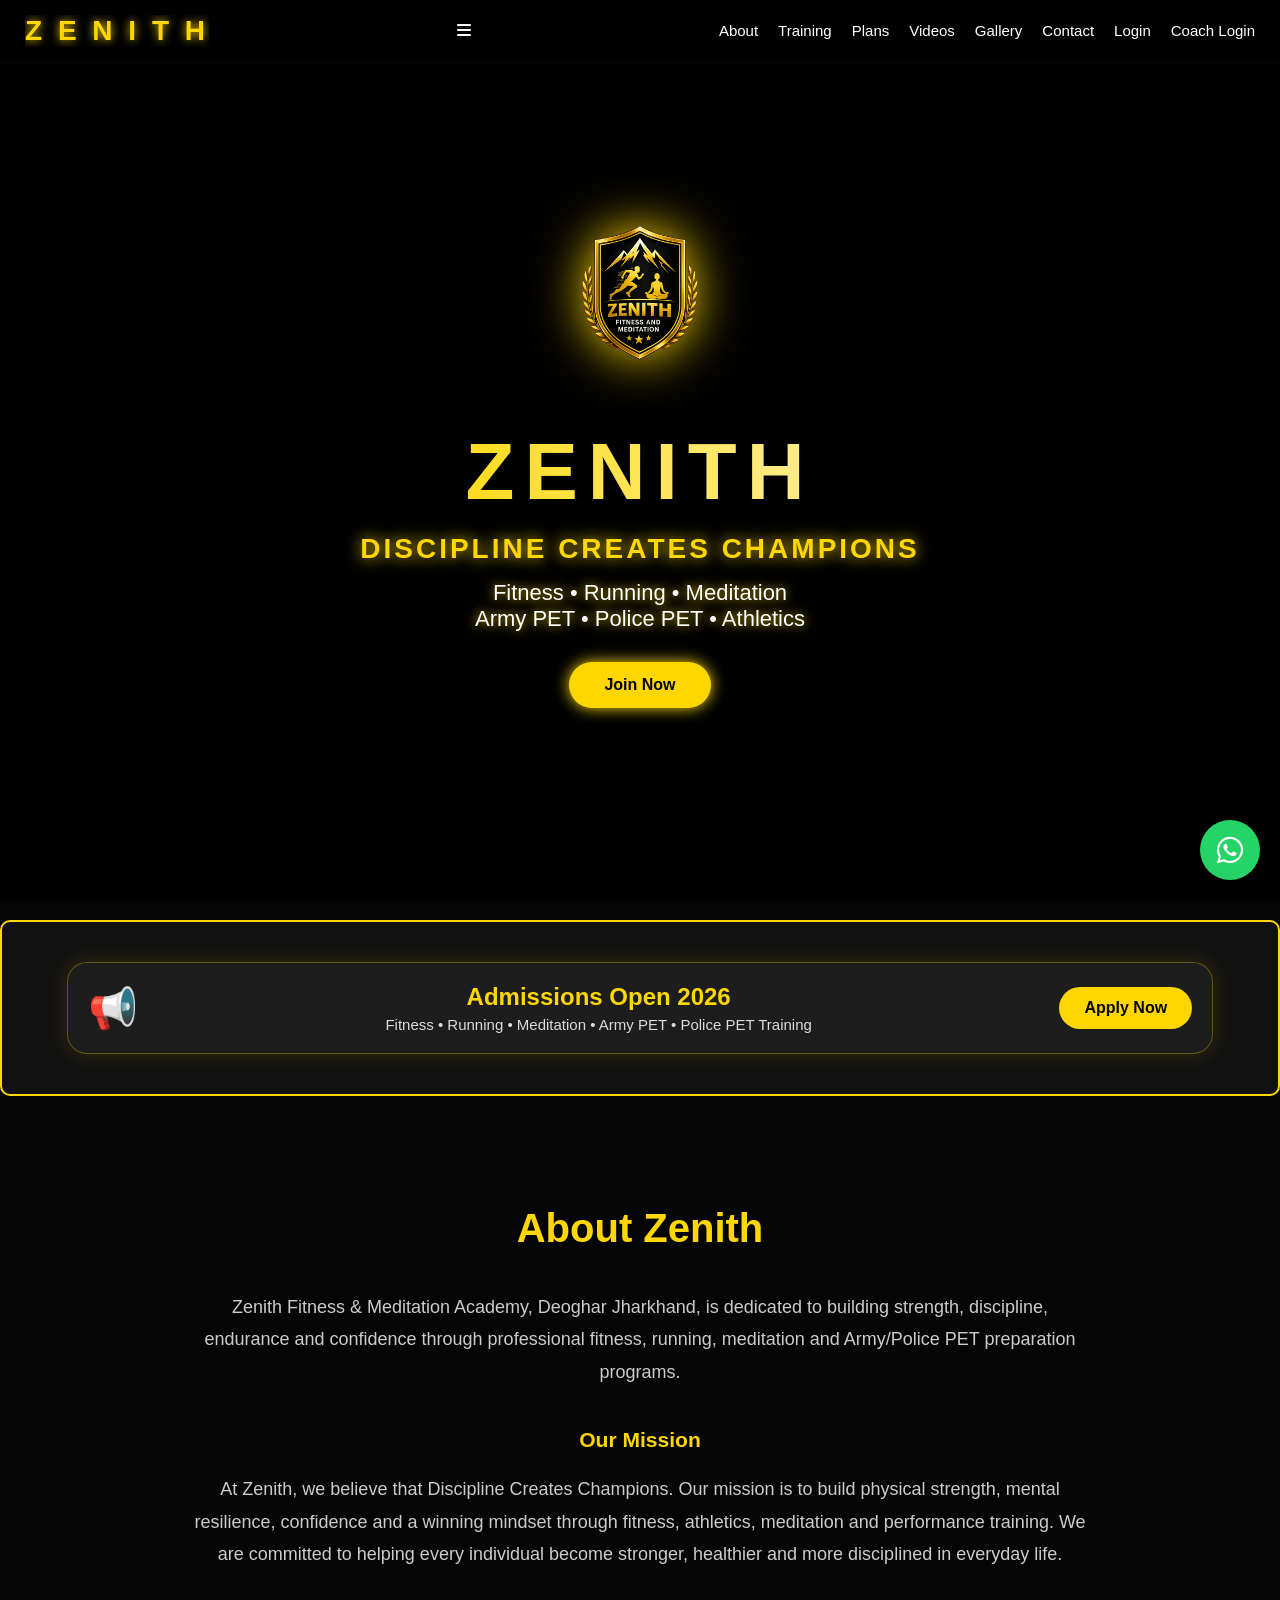
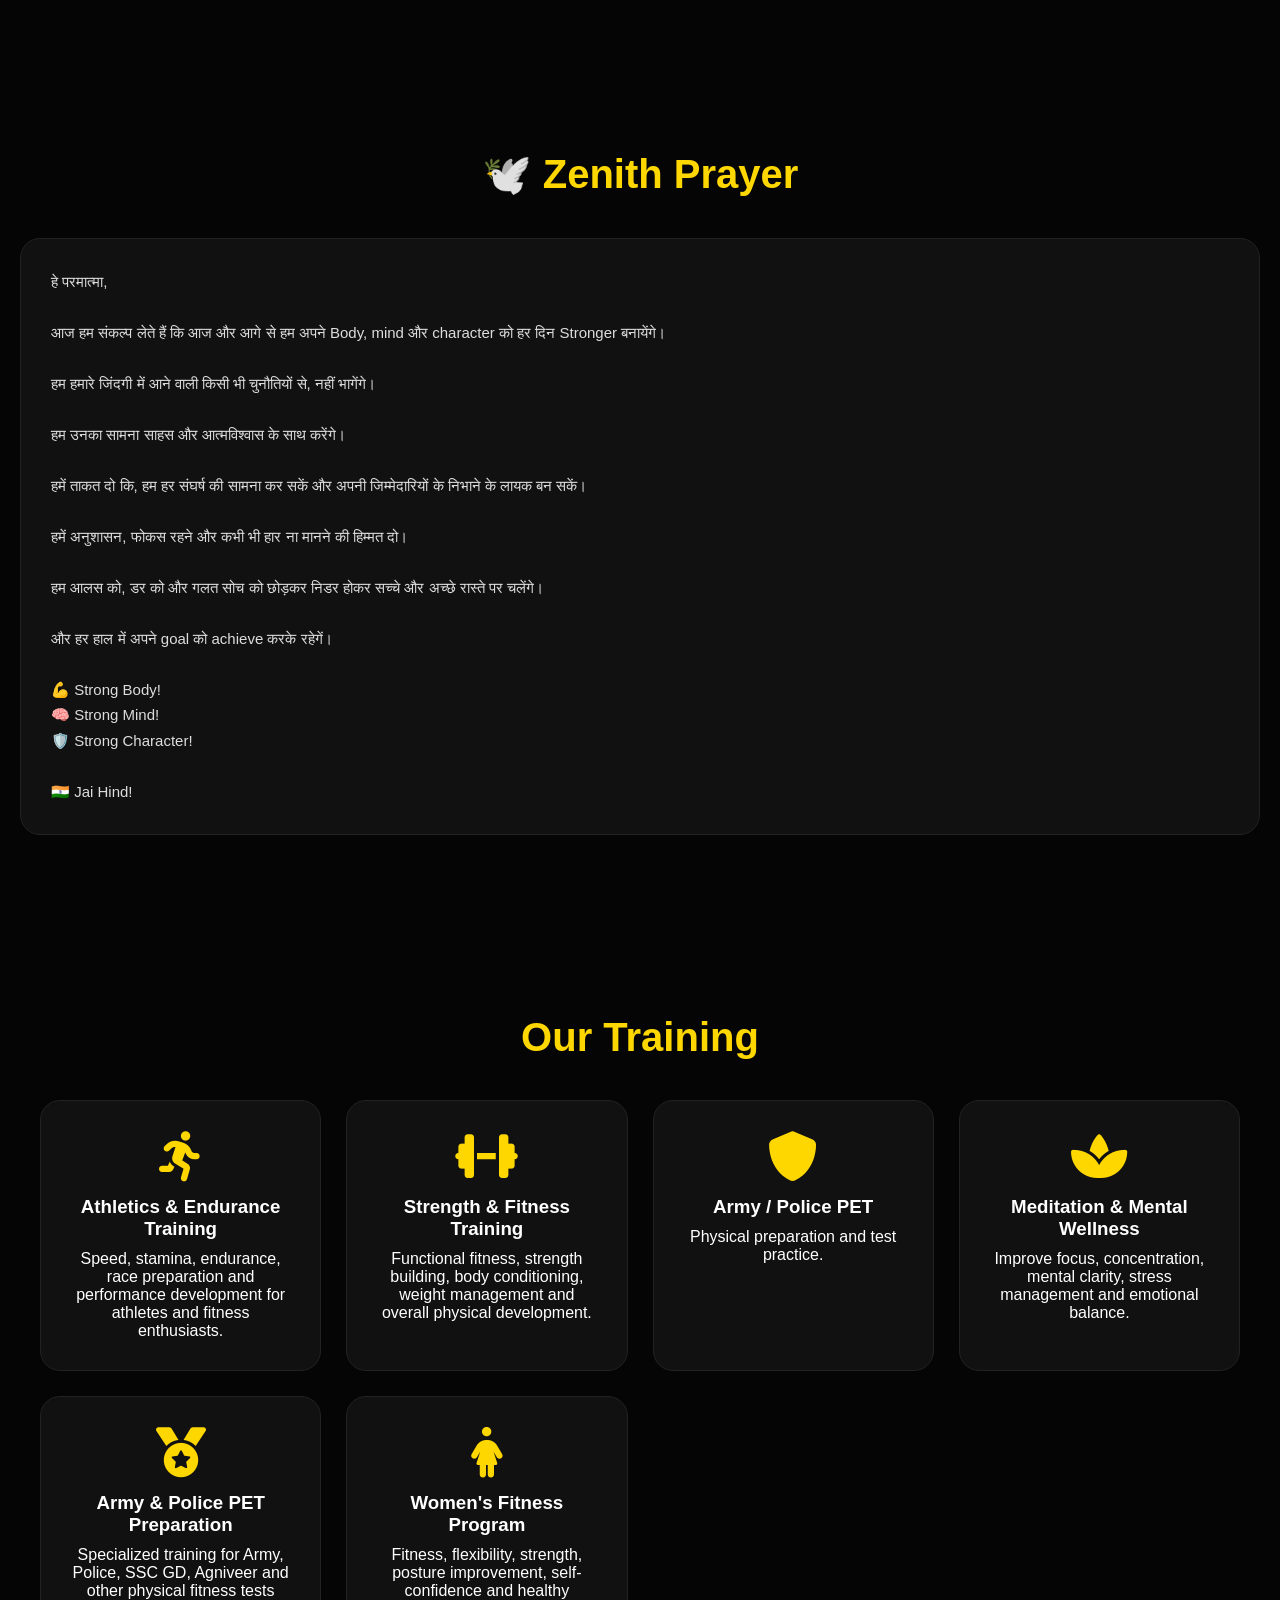
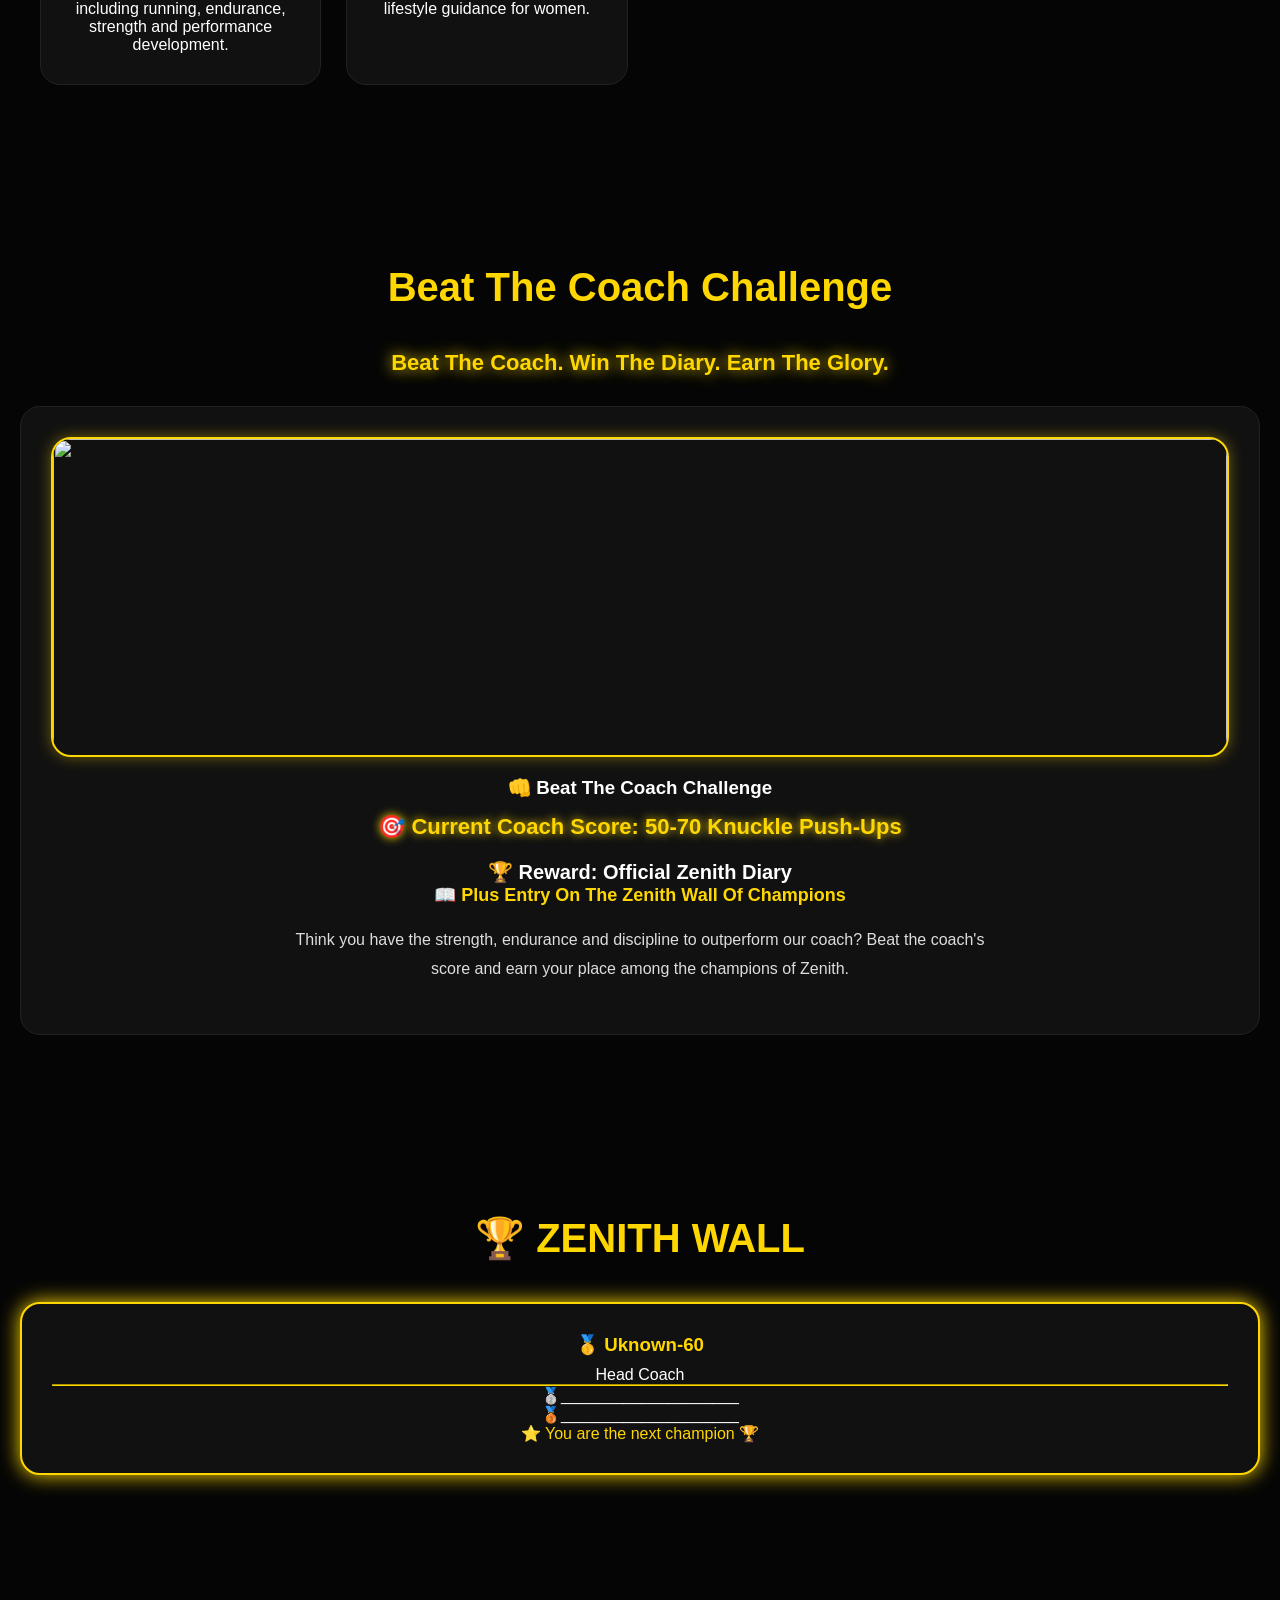
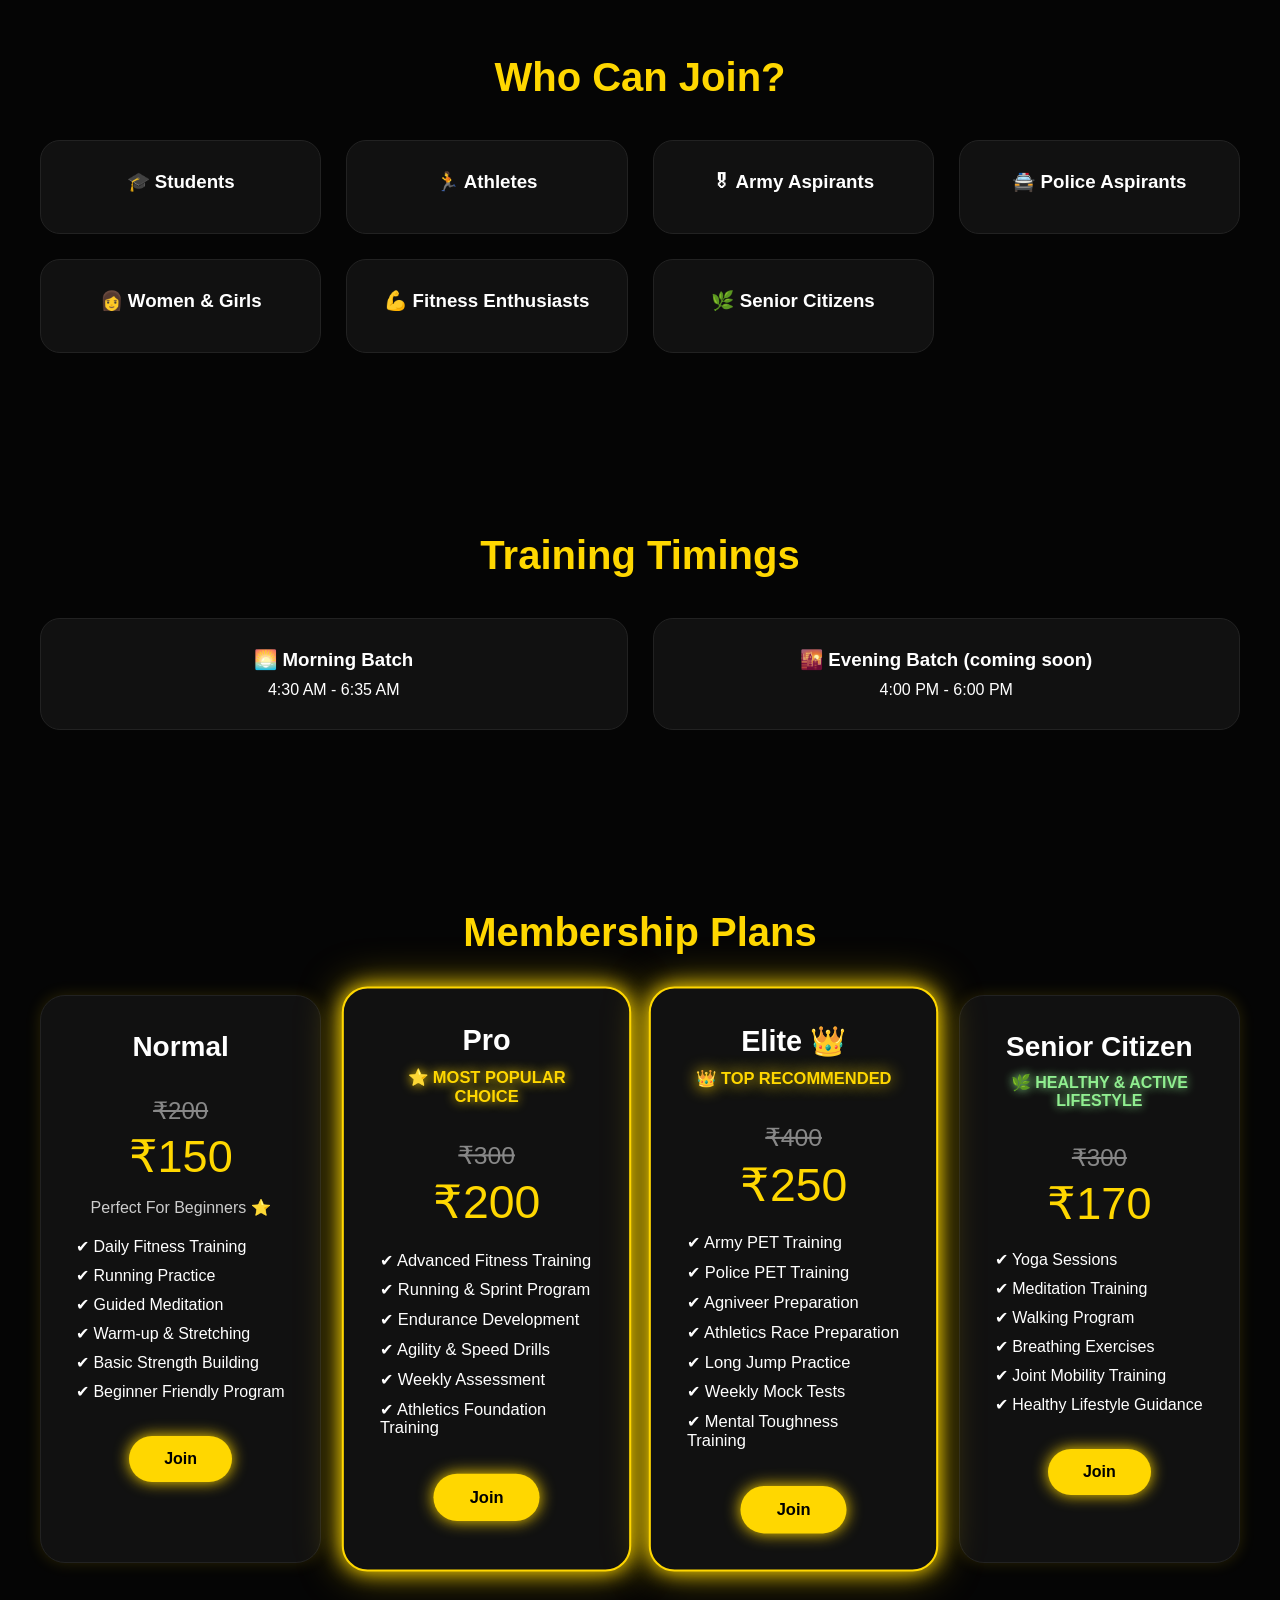
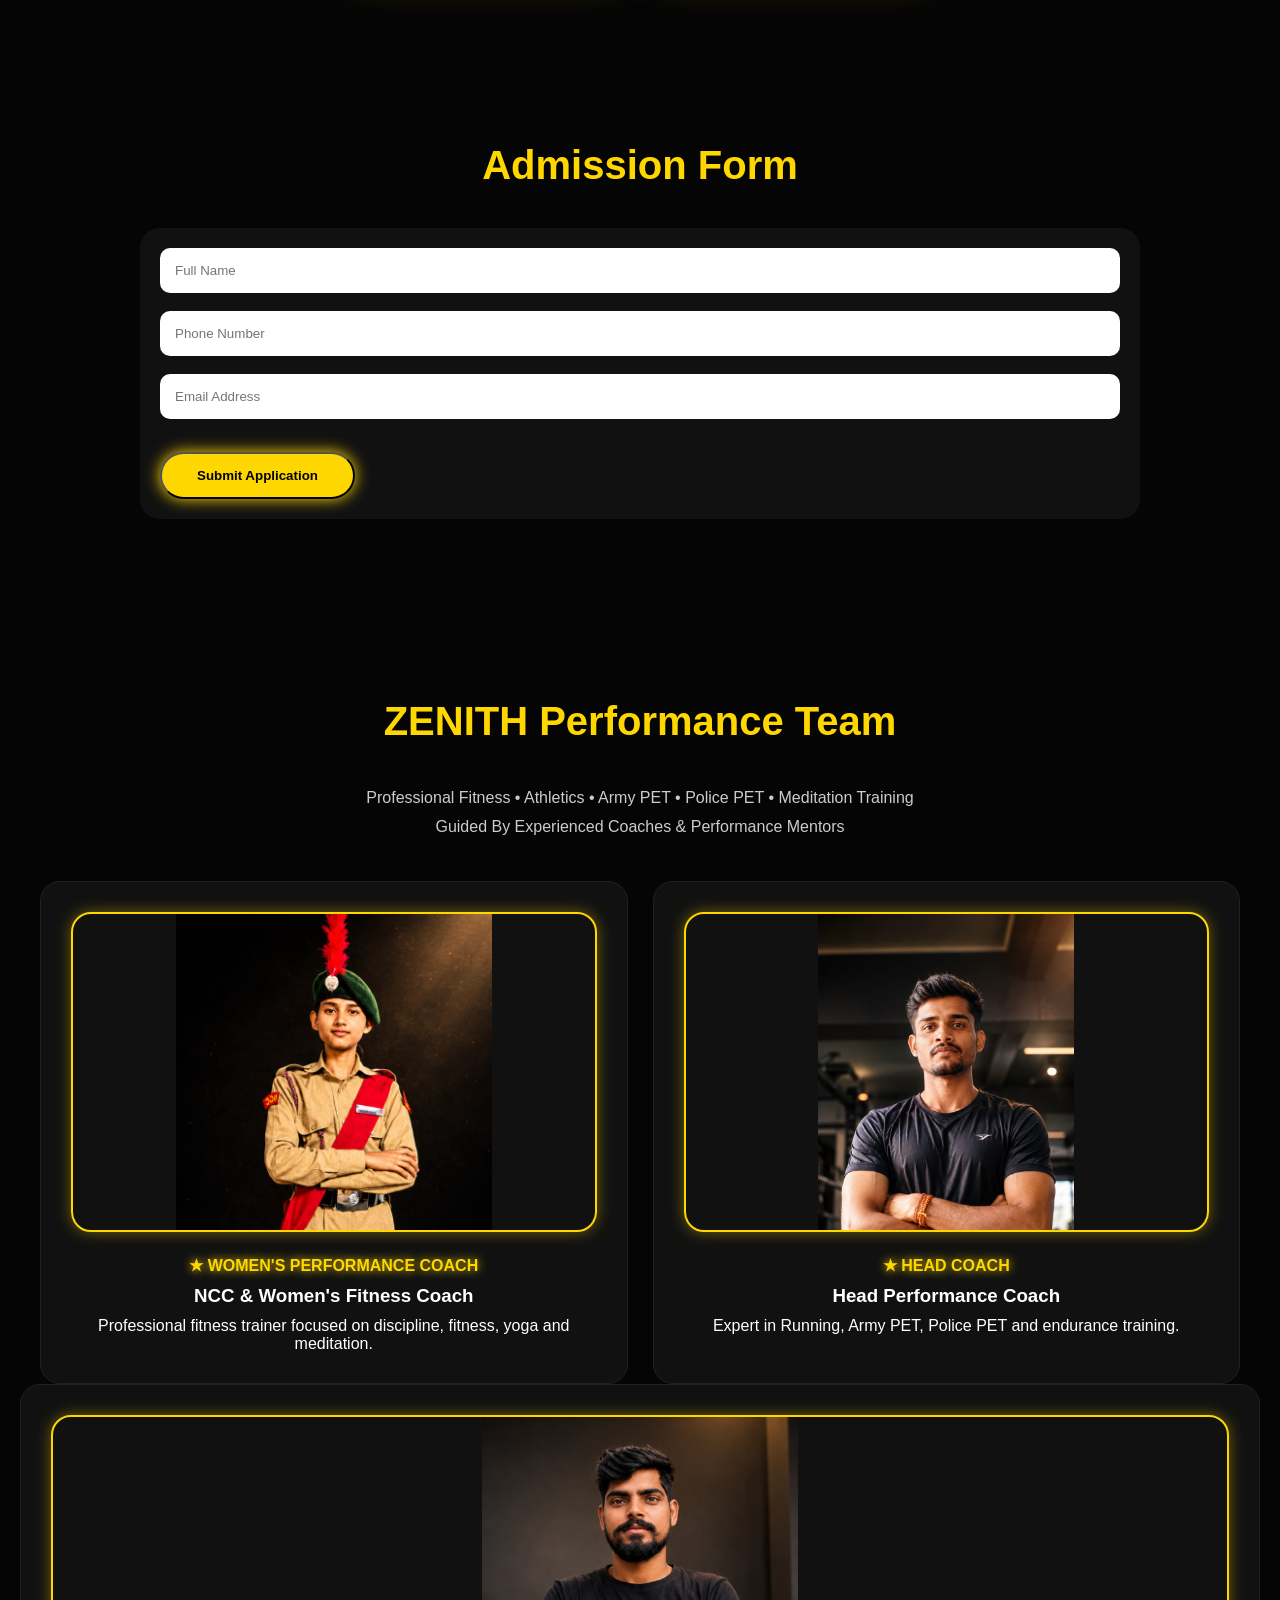
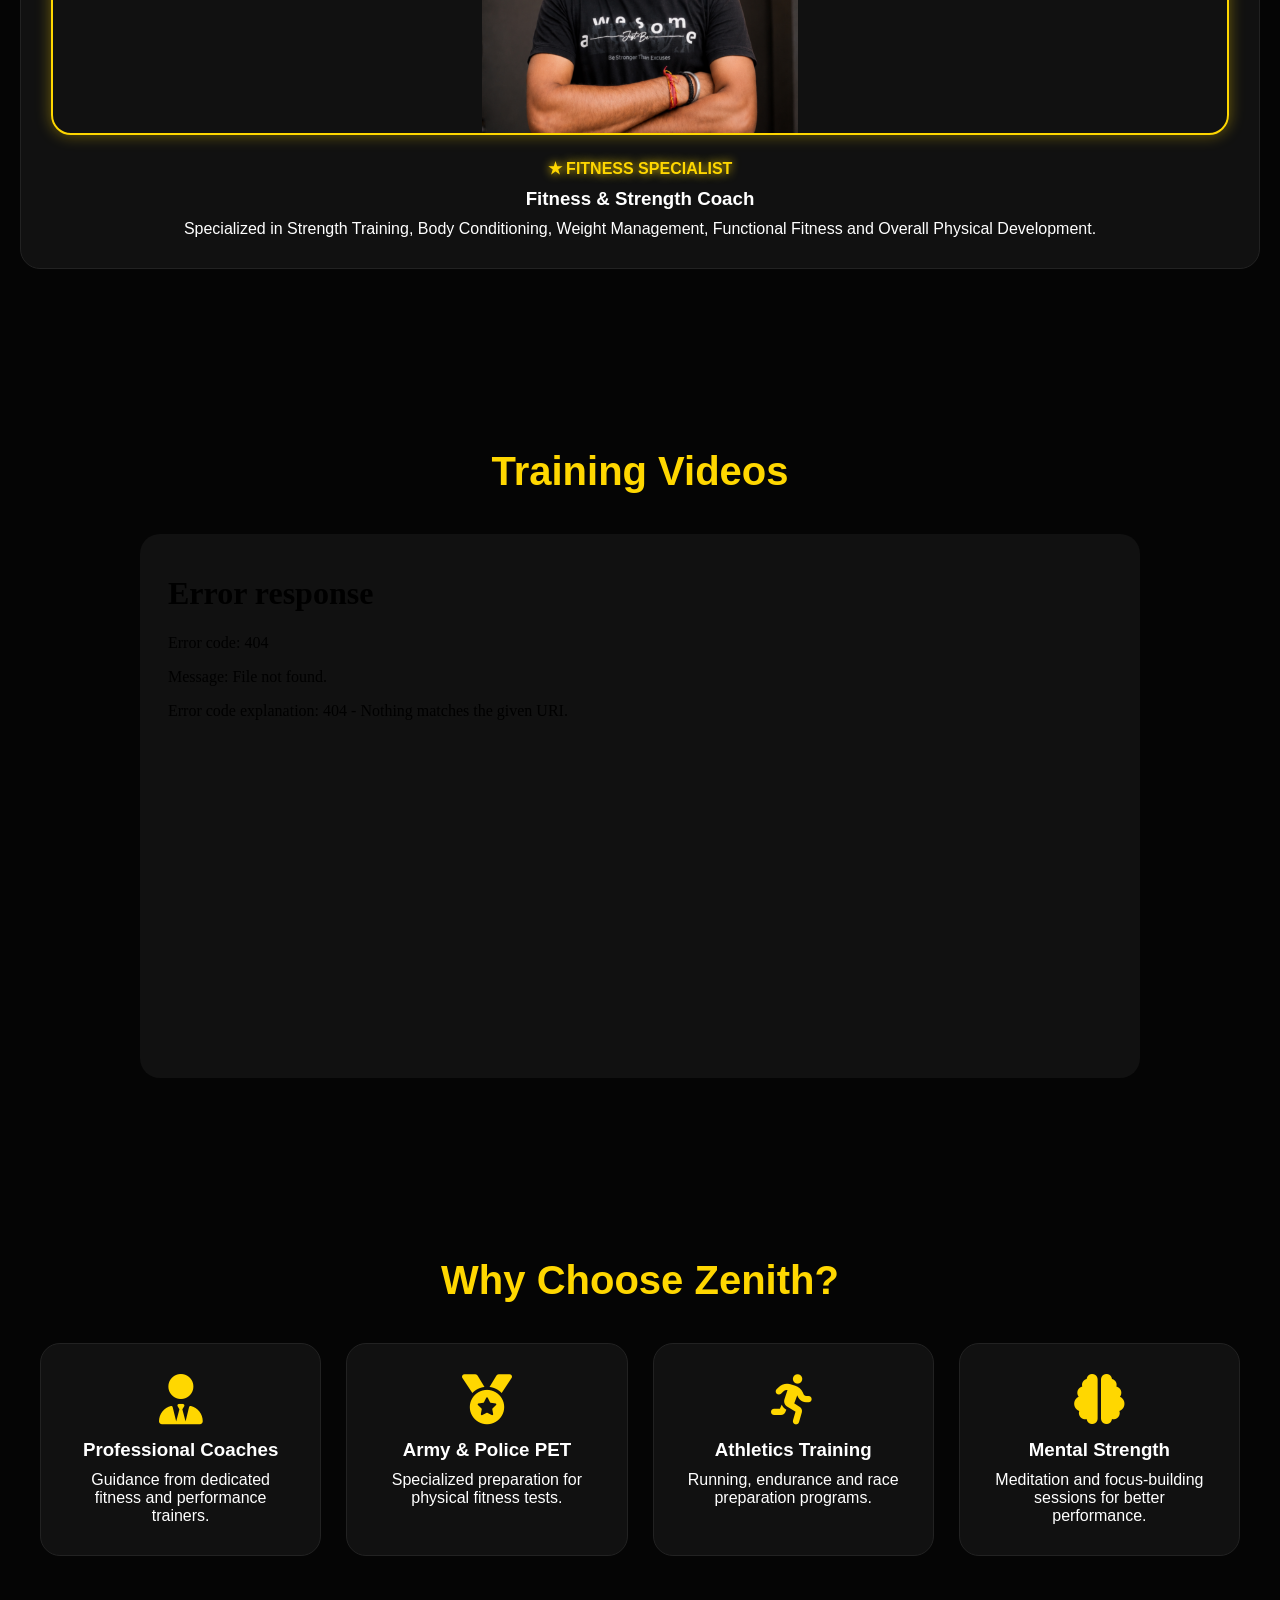
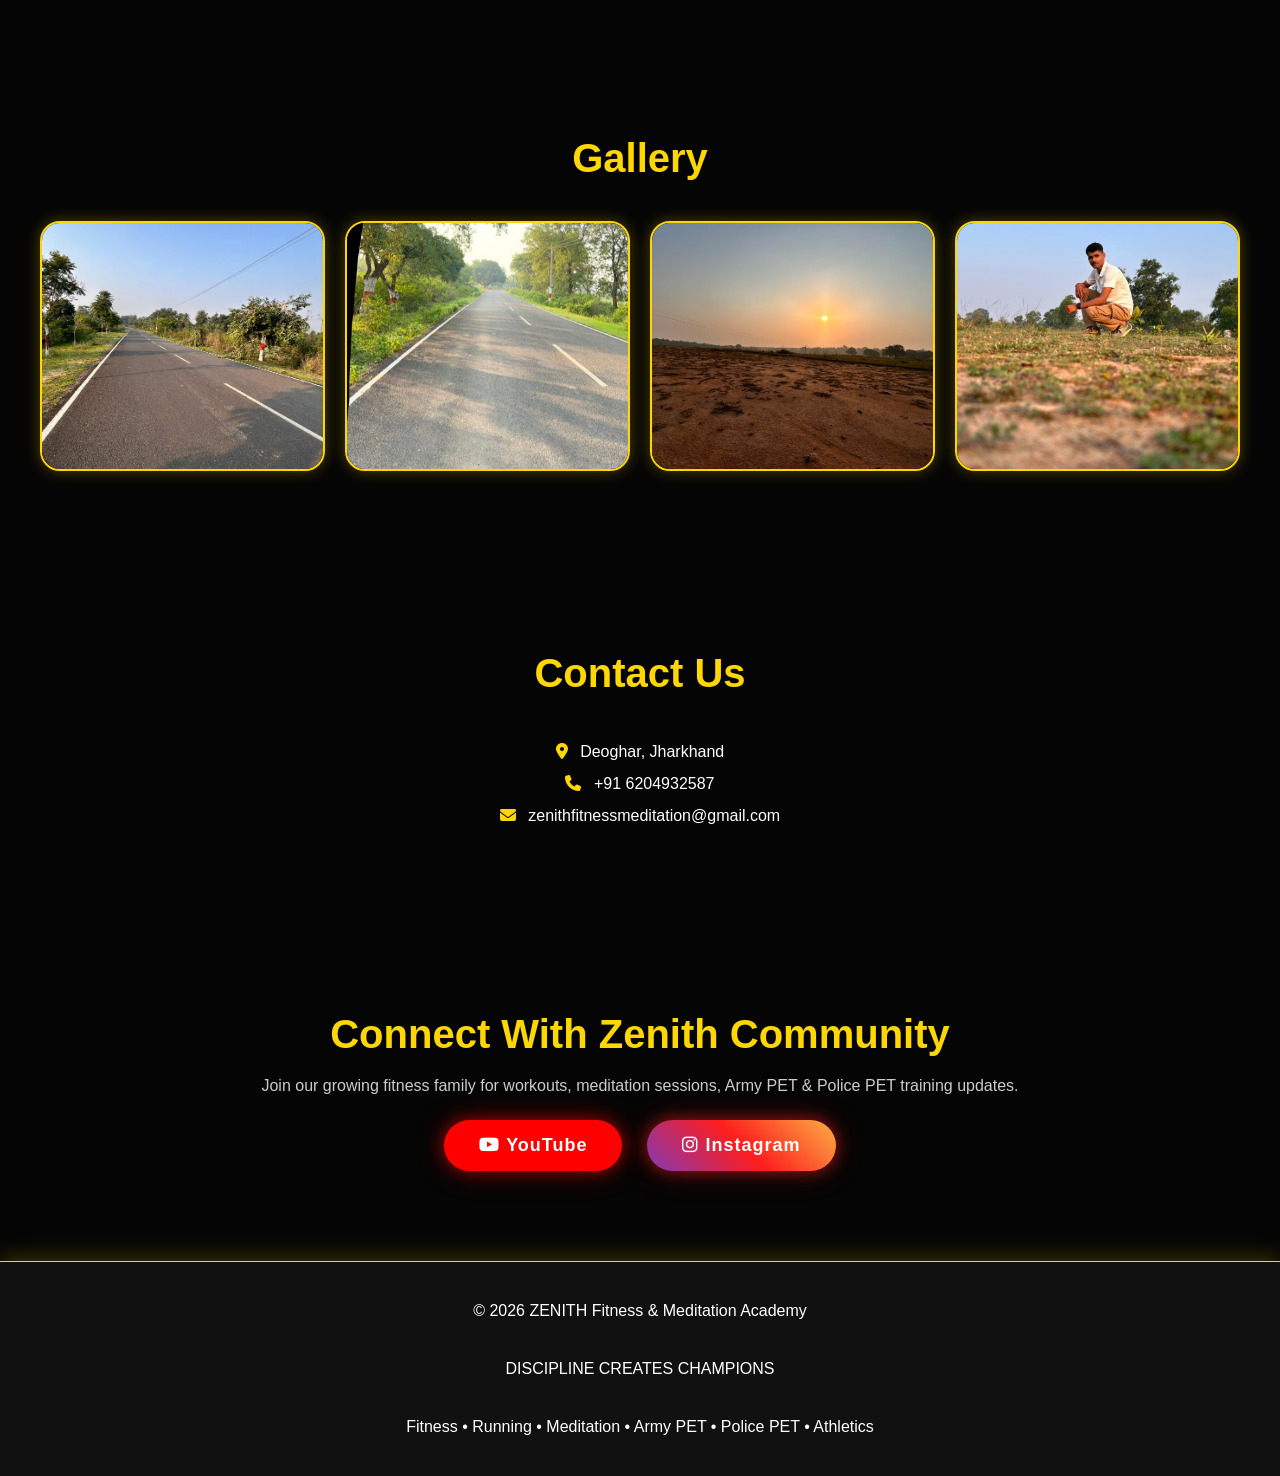
==== commit ec19e84a: "Update index.html" ====
--- a/index.html
+++ b/index.html
@@ -732,7 +732,7 @@
 margin:20px 0;
 color:white;
 text-align:center;
-"
+">
 <section class="premium-notice">
 
 <div class="notice-icon">📢</div>
@@ -754,6 +754,7 @@
 </a>
 
 </section>
+</div>
 <section id="about">
 
 <h2 class="section-title">About Zenith</h2>
